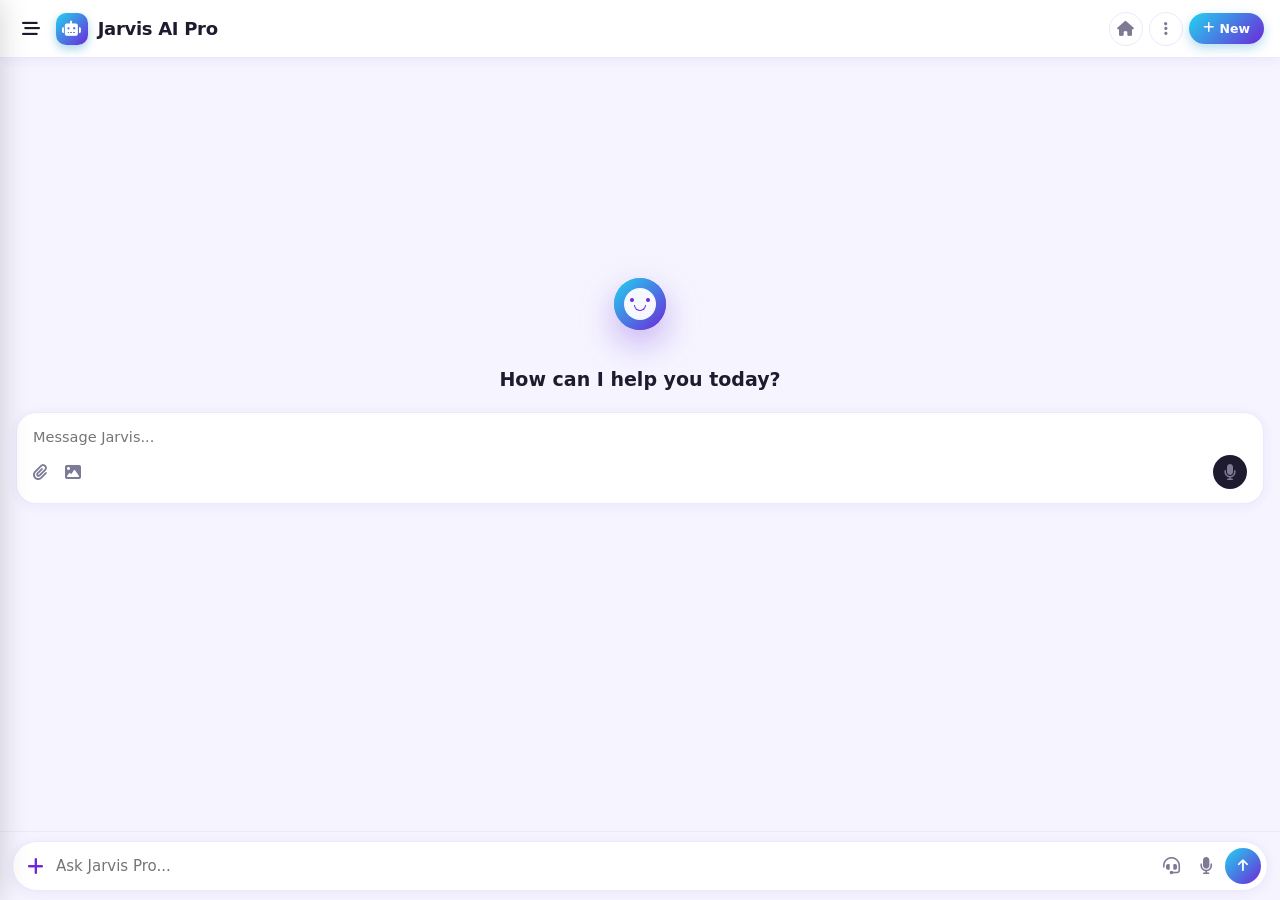
==== index.html @ e6b9357d "index.html" ====
<!DOCTYPE html>
<html lang="en">
<head>
<meta charset="UTF-8">
<meta name="viewport" content="width=device-width, initial-scale=1.0, maximum-scale=1.0, user-scalable=no">
<meta name="theme-color" content="#6d28d9">
<link rel="manifest" href="manifest.json">
<link rel="icon" href="icons/icon-192.png">
<link rel="apple-touch-icon" href="icons/icon-192.png">
<meta name="mobile-web-app-capable" content="yes">
<meta name="apple-mobile-web-app-capable" content="yes">
<meta name="apple-mobile-web-app-status-bar-style" content="black-translucent">
<meta name="apple-mobile-web-app-title" content="Jarvis AI">
<title>Jarvis AI Pro</title>
<link rel="stylesheet" href="https://cdnjs.cloudflare.com/ajax/libs/font-awesome/6.4.0/css/all.min.css">
<link rel="stylesheet" id="hljsTheme" href="https://cdnjs.cloudflare.com/ajax/libs/highlight.js/11.9.0/styles/atom-one-dark.min.css">
<script src="https://www.gstatic.com/firebasejs/10.12.2/firebase-app-compat.js"></script>
<script src="https://www.gstatic.com/firebasejs/10.12.2/firebase-auth-compat.js"></script>
<script src="https://www.gstatic.com/firebasejs/10.12.2/firebase-firestore-compat.js"></script>
<script src="https://cdnjs.cloudflare.com/ajax/libs/marked/9.1.6/marked.min.js"></script>
<script src="https://cdnjs.cloudflare.com/ajax/libs/highlight.js/11.9.0/highlight.min.js"></script>
<script src="https://cdnjs.cloudflare.com/ajax/libs/pdf.js/3.11.174/pdf.min.js"></script>
<script src="https://cdnjs.cloudflare.com/ajax/libs/mammoth/1.6.0/mammoth.browser.min.js"></script>
<script src="https://cdnjs.cloudflare.com/ajax/libs/jspdf/2.5.1/jspdf.umd.min.js"></script>

<style>
:root{
  --bg-main:#f6f5ff; --card-white:#ffffff; --text-dark:#1e1b2e; --text-muted:#7c7a94;
  --accent:#6d28d9; --accent-2:#22d3ee; --border-line:#ece9fb; --danger:#ef4444;
  --success:#10b981; --user-bubble:#6d28d9; --user-text:#ffffff;
  --ai-bubble:#ffffff; --shadow:0 2px 14px rgba(109,40,217,0.08);
}
body.dark{
  --bg-main:#0b1220; --card-white:#141b2d; --text-dark:#e2e8f0; --text-muted:#8b98ac;
  --accent:#a78bfa; --accent-2:#22d3ee; --border-line:#243049; --danger:#f87171;
  --success:#34d399; --user-bubble:#7c3aed; --user-text:#f5f3ff;
  --ai-bubble:#141b2d; --shadow:0 4px 18px rgba(0,0,0,0.35);
}
*{box-sizing:border-box;margin:0;padding:0;font-family:'Segoe UI',system-ui,sans-serif;-webkit-tap-highlight-color:transparent;}
body{background:var(--bg-main);color:var(--text-dark);height:100dvh;display:flex;flex-direction:column;overflow:hidden;transition:background .25s ease,color .25s ease;}

.offline-banner{display:none;background:var(--danger);color:#fff;text-align:center;font-size:12px;font-weight:700;padding:6px;flex-shrink:0;}
.offline-banner.show{display:block;}

.app-header{display:flex;align-items:center;justify-content:space-between;padding:0 16px;background:var(--card-white);border-bottom:1px solid var(--border-line);height:58px;flex-shrink:0;box-shadow:var(--shadow);z-index:100;}
.brand{display:flex;align-items:center;gap:10px;font-weight:800;font-size:18px;letter-spacing:-0.3px;}
.brand-icon{width:32px;height:32px;border-radius:10px;background:linear-gradient(135deg,var(--accent-2),var(--accent));display:flex;align-items:center;justify-content:center;color:#fff;font-size:15px;box-shadow:0 4px 10px rgba(2,132,199,0.35);}
.menu-trigger{font-size:18px;cursor:pointer;padding:6px;color:var(--text-dark);}
.header-actions{display:flex;align-items:center;gap:6px;}
.header-icon-btn{width:34px;height:34px;border-radius:50%;display:flex;align-items:center;justify-content:center;color:var(--text-muted);cursor:pointer;font-size:15px;border:1px solid var(--border-line);background:var(--card-white);}
.header-icon-btn:active{transform:scale(0.94);}
.new-chat-header-btn{background:linear-gradient(135deg,var(--accent-2),var(--accent));color:#fff;border:none;padding:8px 14px;border-radius:20px;font-size:12.5px;font-weight:700;cursor:pointer;display:flex;align-items:center;gap:6px;box-shadow:0 4px 12px rgba(2,132,199,0.3);}

.sidebar{position:fixed;top:0;left:-290px;width:280px;height:100%;background:var(--card-white);z-index:3000;box-shadow:8px 0 30px rgba(0,0,0,0.2);transition:left .3s cubic-bezier(.4,0,.2,1);padding:20px;display:flex;flex-direction:column;gap:4px;color:var(--text-dark);}
.sidebar.open{left:0;}
.sidebar-overlay{display:none;position:fixed;inset:0;background:rgba(0,0,0,0.45);z-index:2500;backdrop-filter:blur(2px);}
.sidebar-overlay.open{display:block;}
.sb-title{font-size:10.5px;font-weight:800;color:var(--text-muted);text-transform:uppercase;margin-top:14px;margin-bottom:4px;letter-spacing:0.6px;}
.sidebar-item{padding:11px 12px;display:flex;align-items:center;gap:12px;font-size:14px;font-weight:600;cursor:pointer;border-radius:10px;color:var(--text-dark);}
.sidebar-item:active{background:var(--bg-main);}

.main-content{flex:1;overflow-y:auto;padding:18px 16px 10px 16px;-webkit-overflow-scrolling:touch;}
.app-tab{display:none;width:100%;}

.welcome-section{text-align:center;margin-bottom:4px;font-size:21px;font-weight:800;letter-spacing:-0.4px;}
.welcome-sub{text-align:center;font-size:12.5px;color:var(--text-muted);margin-bottom:16px;}
.orb-container{display:flex;justify-content:center;margin-bottom:20px;}
.ai-orb{width:96px;height:96px;border-radius:50%;background:linear-gradient(135deg,var(--accent-2),var(--accent));box-shadow:0 14px 34px rgba(109,40,217,0.35);position:relative;display:flex;align-items:center;justify-content:center;}
.ai-orb::after{content:"";position:absolute;inset:0;border-radius:50%;background:linear-gradient(135deg,var(--accent-2),var(--accent));animation:pulse 2.4s ease-in-out infinite;}
.ai-orb-face{position:relative;z-index:2;width:56px;height:56px;border-radius:50%;background:rgba(255,255,255,0.95);display:flex;flex-direction:column;align-items:center;justify-content:center;gap:6px;}
.ai-orb-eyes{display:flex;gap:12px;}
.ai-orb-eyes span{width:7px;height:7px;border-radius:50%;background:var(--accent);}
.ai-orb-smile{width:20px;height:10px;border-radius:0 0 20px 20px;border:2.5px solid var(--accent);border-top:none;}
@keyframes pulse{0%{box-shadow:0 0 0 0 rgba(109,40,217,0.35);}70%{box-shadow:0 0 0 20px rgba(109,40,217,0);}100%{box-shadow:0 0 0 0 rgba(109,40,217,0);}}

.home-search-row{display:flex;align-items:center;gap:8px;background:var(--card-white);border:1px solid var(--border-line);border-radius:26px;padding:6px 8px 6px 18px;box-shadow:var(--shadow);margin-bottom:22px;}
.home-search-row input{flex:1;border:none;outline:none;background:transparent;font-size:14.5px;color:var(--text-dark);height:38px;}
.home-search-mic{width:36px;height:36px;border-radius:50%;background:linear-gradient(135deg,var(--accent-2),var(--accent));color:#fff;display:flex;align-items:center;justify-content:center;border:none;flex-shrink:0;}

/* ===== CHATGPT-STYLE HOME ===== */
.chatgpt-home-wrap{display:flex;flex-direction:column;align-items:center;justify-content:center;min-height:calc(100dvh - 260px);padding-top:10px;}
.chatgpt-home-wrap .ai-orb{width:52px;height:52px;margin-bottom:18px;}
.chatgpt-home-wrap .ai-orb-face{width:32px;height:32px;gap:3px;}
.chatgpt-home-wrap .ai-orb-eyes span{width:4px;height:4px;}
.chatgpt-home-wrap .ai-orb-smile{width:12px;height:6px;border-width:1.5px;}
.chatgpt-headline{font-size:19px;font-weight:700;color:var(--text-dark);text-align:center;margin-bottom:22px;}
.chatgpt-home-inputbox{width:100%;background:var(--card-white);border:1px solid var(--border-line);border-radius:20px;box-shadow:var(--shadow);padding:14px 16px;margin-bottom:20px;}
.chatgpt-home-inputbox input{width:100%;border:none;outline:none;background:transparent;font-size:14.5px;color:var(--text-dark);margin-bottom:10px;}
.chatgpt-home-icons{display:flex;align-items:center;gap:18px;}
.chatgpt-home-icons i{color:var(--text-muted);font-size:16px;cursor:pointer;}
.chatgpt-home-mic{margin-left:auto;width:34px;height:34px;border-radius:50%;background:var(--text-dark);color:#fff;display:flex;align-items:center;justify-content:center;font-size:14px;}
.chatgpt-suggest-grid{display:grid;grid-template-columns:1fr 1fr;gap:10px;width:100%;}
.chatgpt-suggest-card{background:var(--card-white);border:1px solid var(--border-line);border-radius:14px;padding:13px;display:flex;flex-direction:column;gap:8px;box-shadow:var(--shadow);cursor:pointer;}
.chatgpt-suggest-card i{font-size:17px;}
.chatgpt-suggest-card b{font-size:12.5px;display:block;color:var(--text-dark);}
.chatgpt-suggest-card span{font-size:10.5px;color:var(--text-muted);display:block;margin-top:2px;}
.chatgpt-chip-row{display:flex;gap:8px;justify-content:center;flex-wrap:wrap;}
.chatgpt-chip{background:var(--card-white);border:1px solid var(--border-line);border-radius:20px;padding:9px 16px;font-size:12.5px;font-weight:700;color:var(--text-dark);display:flex;align-items:center;gap:7px;box-shadow:var(--shadow);cursor:pointer;}
.chatgpt-chip i{font-size:12px;color:var(--accent);}
.image-gen-hint-row{display:flex;align-items:center;gap:10px;background:var(--card-white);border:1px solid var(--border-line);border-radius:14px;padding:10px 14px;margin-bottom:8px;box-shadow:var(--shadow);}
.image-gen-hint-row i.fa-wand-magic-sparkles{color:var(--accent);font-size:16px;}
.image-gen-hint-row span{flex:1;font-size:11.5px;color:var(--text-muted);font-weight:600;}
.image-gen-hint-remove{color:var(--text-muted);font-size:16px;padding:6px;}

.grid-sections-container{display:flex;flex-direction:column;gap:16px;}
.grid-title{font-size:12px;font-weight:800;color:var(--text-muted);text-transform:uppercase;letter-spacing:0.5px;}
.grid-actions{display:grid;grid-template-columns:repeat(2,1fr);gap:10px;}
.action-card{background:var(--card-white);border:1px solid var(--border-line);padding:15px;border-radius:16px;cursor:pointer;box-shadow:var(--shadow);transition:transform .15s ease;}
.action-card:active{transform:scale(0.97);}
.action-card i{font-size:20px;margin-bottom:8px;display:block;}
.action-card h5{font-size:13.5px;font-weight:700;margin-bottom:3px;}
.action-card p{font-size:11px;color:var(--text-muted);font-weight:500;}

.chat-box{display:flex;flex-direction:column;gap:14px;width:100%;padding-bottom:6px;}
.msg-row{display:flex;flex-direction:column;width:100%;}
.msg-row.user{align-items:flex-end;}
.msg-row.ai{align-items:flex-start;}
.msg{width:100%;padding:0;font-size:15.5px;line-height:1.7;word-wrap:break-word;overflow-wrap:break-word;}
.msg.user{background:var(--user-bubble);color:var(--user-text);border-radius:18px;border-bottom-right-radius:5px;font-weight:500;padding:12px 16px;box-shadow:var(--shadow);width:auto;max-width:88%;}
.msg-row.user{align-items:flex-end;}
.msg.ai{background:transparent;border:none;box-shadow:none;padding:2px 0 8px 0;color:var(--text-dark);}
.msg-sender{font-size:11px;font-weight:800;color:var(--text-muted);margin-bottom:4px;display:flex;align-items:center;gap:6px;}
.msg.ai img{max-width:100%;border-radius:10px;margin-top:8px;display:block;}
.msg pre{background:#0d1117;border-radius:10px;padding:12px;overflow-x:auto;margin:8px 0;font-size:13px;}
.msg code{font-family:'Consolas',monospace;}
.msg p{margin-bottom:6px;}
.msg ul,.msg ol{margin:6px 0 6px 20px;}
.msg-tools{display:flex;gap:16px;margin-top:8px;padding-top:0;align-items:center;}
.msg-tool-btn{font-size:14px;color:var(--text-muted);cursor:pointer;}
.msg-tool-btn.active{color:var(--accent);}
.msg-tool-btn:active{color:var(--accent);}
.typing-dots{display:inline-flex;gap:3px;align-items:center;}
.typing-dots span{width:6px;height:6px;border-radius:50%;background:var(--text-muted);animation:blink 1.2s infinite ease-in-out;}
.typing-dots span:nth-child(2){animation-delay:0.2s;}
.typing-dots span:nth-child(3){animation-delay:0.4s;}
@keyframes blink{0%,80%,100%{opacity:0.25;}40%{opacity:1;}}

.tool-box{background:var(--card-white);padding:18px;border-radius:16px;border:1px solid var(--border-line);box-shadow:var(--shadow);margin-bottom:14px;}
.tool-box h3{font-size:15px;font-weight:800;margin-bottom:12px;display:flex;align-items:center;gap:8px;}
.tool-box .desc{font-size:12.5px;color:var(--text-muted);margin-bottom:12px;line-height:1.5;}
.auth-input{width:100%;padding:12px 14px;margin-bottom:10px;border:1px solid var(--border-line);border-radius:10px;outline:none;font-size:14px;background:var(--bg-main);color:var(--text-dark);}
.btn-prime{width:100%;padding:12px;background:linear-gradient(135deg,var(--accent-2),var(--accent));color:#fff;border:none;border-radius:10px;font-weight:700;cursor:pointer;font-size:14px;}
.btn-ghost{width:100%;padding:12px;background:transparent;color:var(--accent);border:1.5px solid var(--border-line);border-radius:10px;font-weight:700;cursor:pointer;font-size:14px;margin-top:8px;}
.auth-toggle-row{display:flex;justify-content:center;gap:6px;font-size:12.5px;color:var(--text-muted);margin-top:10px;}
.auth-toggle-link{color:var(--accent);font-weight:700;cursor:pointer;}

.history-search{width:100%;padding:11px 14px;border:1px solid var(--border-line);border-radius:12px;margin-bottom:14px;font-size:14px;background:var(--card-white);color:var(--text-dark);outline:none;}
.history-item{background:var(--card-white);border:1px solid var(--border-line);padding:13px 14px;border-radius:12px;margin-bottom:9px;display:flex;justify-content:space-between;align-items:center;cursor:pointer;box-shadow:var(--shadow);}
.history-item .del-btn{color:var(--danger);padding:6px;font-size:14px;}
.history-item .pin-btn{padding:6px;font-size:14px;color:var(--text-muted);}
.history-item .pin-btn.pinned{color:#f59e0b;}
.empty-note{color:var(--text-muted);font-size:13px;text-align:center;padding:34px 10px;}

.setting-row{display:flex;align-items:center;justify-content:space-between;padding:12px 0;border-bottom:1px solid var(--border-line);}
.setting-row:last-child{border-bottom:none;}
.setting-label{font-size:13.5px;font-weight:600;}
.setting-sub{font-size:11px;color:var(--text-muted);margin-top:2px;}
.switch{position:relative;width:44px;height:24px;flex-shrink:0;}
.switch input{opacity:0;width:0;height:0;}
.slider-toggle{position:absolute;cursor:pointer;inset:0;background:var(--border-line);border-radius:24px;transition:.2s;}
.slider-toggle::before{content:"";position:absolute;width:18px;height:18px;left:3px;bottom:3px;background:#fff;border-radius:50%;transition:.2s;}
input:checked + .slider-toggle{background:var(--accent);}
input:checked + .slider-toggle::before{transform:translateX(20px);}
.select-input{padding:8px 10px;border-radius:8px;border:1px solid var(--border-line);background:var(--bg-main);color:var(--text-dark);font-size:13px;font-weight:600;}
.textarea-input{width:100%;min-height:70px;padding:12px;border:1px solid var(--border-line);border-radius:10px;background:var(--bg-main);color:var(--text-dark);font-size:13.5px;resize:vertical;outline:none;}
.stat-grid{display:grid;grid-template-columns:1fr 1fr;gap:10px;margin-top:8px;}
.stat-box{background:var(--bg-main);border-radius:12px;padding:14px;text-align:center;}
.stat-num{font-size:22px;font-weight:800;color:var(--accent);}
.stat-label{font-size:10.5px;color:var(--text-muted);font-weight:700;text-transform:uppercase;margin-top:2px;}

.controls-container{background:var(--bg-main);border-top:1px solid var(--border-line);padding:9px 12px;flex-shrink:0;position:relative;}
.pending-image-row{display:flex;align-items:center;gap:10px;background:var(--card-white);border:1px solid var(--border-line);border-radius:14px;padding:8px 10px;margin-bottom:8px;box-shadow:var(--shadow);}
.pending-image-row img{width:44px;height:44px;border-radius:8px;object-fit:cover;flex-shrink:0;}
.pending-image-hint{flex:1;font-size:11.5px;color:var(--text-muted);font-weight:600;}
.pending-image-remove{color:var(--text-muted);font-size:16px;padding:6px;}
.chatgpt-input-row{display:flex;align-items:center;gap:4px;background:var(--card-white);border:1px solid var(--border-line);border-radius:26px;padding:4px 6px;box-shadow:var(--shadow);}
.chatgpt-input-row input{flex-grow:1;background:transparent;border:none;outline:none;font-size:15px;color:var(--text-dark);height:40px;font-weight:500;min-width:0;}
.icon-btn{font-size:17px;color:var(--text-muted);cursor:pointer;padding:8px;border:none;background:none;flex-shrink:0;}
.icon-btn.mic-active{color:var(--danger);}
.chatgpt-wave-btn{width:36px;height:36px;background:linear-gradient(135deg,var(--accent-2),var(--accent));color:#fff;border-radius:50%;display:flex;justify-content:center;align-items:center;border:none;cursor:pointer;flex-shrink:0;}

.plus-btn{transition:transform .2s ease;color:var(--accent);font-size:19px;}
.plus-btn.open{transform:rotate(45deg);color:var(--danger);}
.attachment-menu{display:none;position:absolute;bottom:62px;left:14px;background:var(--card-white);border:1px solid var(--border-line);border-radius:16px;padding:8px;box-shadow:0 10px 30px rgba(0,0,0,0.18);flex-direction:column;gap:2px;z-index:1600;min-width:200px;}
.attach-item{display:flex;align-items:center;gap:12px;padding:11px 13px;font-size:13.5px;font-weight:600;color:var(--text-dark);cursor:pointer;border-radius:10px;}
.attach-item:active{background:var(--bg-main);}
.export-menu{display:none;position:absolute;top:52px;right:14px;background:var(--card-white);border:1px solid var(--border-line);border-radius:14px;padding:8px;box-shadow:0 10px 30px rgba(0,0,0,0.18);flex-direction:column;gap:2px;z-index:1600;min-width:170px;}
.export-menu.show{display:flex;}

.bottom-nav{width:100%;height:60px;background:var(--card-white);border-top:1px solid var(--border-line);display:flex;justify-content:space-around;align-items:center;flex-shrink:0;}
.nav-item{display:flex;flex-direction:column;align-items:center;gap:2px;color:var(--text-muted);cursor:pointer;font-size:10.5px;width:20%;text-align:center;font-weight:700;}
.nav-item i{font-size:17px;margin-bottom:1px;}
.nav-item.active{color:var(--accent);}

.toast{position:fixed;bottom:88px;left:50%;transform:translateX(-50%) translateY(20px);background:#0f172a;color:#fff;padding:10px 18px;border-radius:20px;font-size:13px;font-weight:600;z-index:5000;opacity:0;transition:all .25s ease;pointer-events:none;max-width:85%;text-align:center;}
.toast.show{opacity:1;transform:translateX(-50%) translateY(0);}

.onetap-overlay{display:none;position:fixed;inset:0;background:rgba(15,23,42,0.5);z-index:6000;justify-content:center;align-items:center;padding:20px;}
.onetap-overlay.show{display:flex;}
.onetap-card{background:var(--card-white);width:100%;max-width:340px;border-radius:20px;box-shadow:0 20px 50px rgba(0,0,0,0.3);overflow:hidden;animation:onetapPop .25s ease;max-height:85vh;overflow-y:auto;}
@keyframes onetapPop{from{transform:translateY(12px) scale(.96);opacity:0;}to{transform:translateY(0) scale(1);opacity:1;}}
.onetap-header{display:flex;align-items:center;gap:10px;padding:18px 20px 8px 20px;}
.onetap-header i.fa-robot{color:var(--accent);font-size:19px;}
.onetap-header span{font-weight:800;font-size:14.5px;}
.onetap-close{margin-left:auto;color:var(--text-muted);cursor:pointer;font-size:16px;padding:4px;}
.onetap-title{font-size:17px;font-weight:800;padding:4px 20px 2px 20px;}
.onetap-sub{font-size:12px;color:var(--text-muted);padding:0 20px 14px 20px;}
.onetap-account-row{display:flex;align-items:center;gap:12px;padding:12px 20px;cursor:pointer;border-top:1px solid var(--border-line);}
.onetap-account-row:active{background:var(--bg-main);}
.onetap-avatar{width:40px;height:40px;border-radius:50%;display:flex;align-items:center;justify-content:center;color:#fff;font-weight:700;font-size:16px;flex-shrink:0;}
.onetap-account-info{flex:1;min-width:0;}
.onetap-account-name{font-size:13.5px;font-weight:700;white-space:nowrap;overflow:hidden;text-overflow:ellipsis;}
.onetap-account-email{font-size:11.5px;color:var(--text-muted);white-space:nowrap;overflow:hidden;text-overflow:ellipsis;}
.onetap-chevron{color:var(--text-muted);font-size:12px;}
.onetap-remove{color:var(--text-muted);font-size:12px;padding:6px;}
.onetap-add-row{display:flex;align-items:center;gap:12px;padding:14px 20px;cursor:pointer;border-top:1px solid var(--border-line);color:var(--accent);font-weight:700;font-size:13.5px;}
.onetap-add-icon{width:40px;height:40px;border-radius:50%;border:1.5px dashed var(--border-line);display:flex;align-items:center;justify-content:center;color:var(--accent);flex-shrink:0;}
.onetap-footer{padding:10px 20px 18px 20px;font-size:10.5px;color:var(--text-muted);text-align:center;}
.google-btn-wrap{display:flex;justify-content:center;padding:14px 20px 4px 20px;}
.or-divider{display:flex;align-items:center;gap:10px;padding:10px 20px;color:var(--text-muted);font-size:11.5px;}
.or-divider::before,.or-divider::after{content:"";flex:1;height:1px;background:var(--border-line);}
.gsi-note{font-size:10.5px;color:var(--text-muted);text-align:center;padding:0 20px 10px 20px;}

/* ===== VOICE CHAT MODE ===== */
.voice-overlay{display:none;position:fixed;inset:0;background:linear-gradient(160deg,#0b1220,#0f1b30);z-index:7000;flex-direction:column;align-items:center;justify-content:space-between;padding:40px 24px;}
.voice-overlay.show{display:flex;}
.voice-close{position:absolute;top:20px;right:20px;color:#fff;font-size:22px;padding:8px;opacity:.8;}
.voice-orb-big{width:150px;height:150px;border-radius:50%;background:linear-gradient(135deg,#38bdf8,#0284c7);box-shadow:0 0 60px rgba(56,189,248,0.5);margin-top:60px;transition:transform .2s ease;}
.voice-orb-big.listening{animation:voicePulse 1.2s ease-in-out infinite;}
.voice-orb-big.speaking{animation:voiceSpeak 0.6s ease-in-out infinite;}
@keyframes voicePulse{0%,100%{transform:scale(1);box-shadow:0 0 60px rgba(56,189,248,0.5);}50%{transform:scale(1.08);box-shadow:0 0 90px rgba(56,189,248,0.75);}}
@keyframes voiceSpeak{0%,100%{transform:scale(1);}50%{transform:scale(1.04);}}
.voice-status{color:#fff;font-size:15px;font-weight:600;margin-top:28px;text-align:center;opacity:.9;}
.voice-transcript{color:#cbd5e1;font-size:13.5px;text-align:center;margin-top:14px;max-height:120px;overflow-y:auto;padding:0 10px;line-height:1.6;}
.voice-stop-btn{width:64px;height:64px;border-radius:50%;background:var(--danger);color:#fff;font-size:22px;display:flex;align-items:center;justify-content:center;border:none;margin-bottom:20px;box-shadow:0 8px 20px rgba(239,68,68,0.4);}

/* ===== FULL-WIDTH TYPING INDICATOR ===== */
.shimmer-bar{width:100%;height:14px;border-radius:7px;background:linear-gradient(90deg,var(--border-line) 25%,var(--bg-main) 50%,var(--border-line) 75%);background-size:200% 100%;animation:shimmerMove 1.4s ease-in-out infinite;margin-bottom:8px;}
.shimmer-bar:last-child{width:60%;margin-bottom:0;}
@keyframes shimmerMove{0%{background-position:200% 0;}100%{background-position:-200% 0;}}

/* ===== IMAGE MESSAGE ACTIONS ===== */
.msg-img-wrap{position:relative;}
.msg-img-wrap img{width:100%;border-radius:10px;margin-top:8px;display:block;}

/* ===== PRIVACY POLICY MODAL ===== */
.policy-overlay{display:none;position:fixed;inset:0;background:rgba(15,23,42,0.5);z-index:6500;justify-content:center;align-items:flex-end;}
.policy-overlay.show{display:flex;}
.policy-card{background:var(--card-white);width:100%;max-height:80vh;border-radius:20px 20px 0 0;overflow-y:auto;padding:20px;color:var(--text-dark);}
.policy-card h2{font-size:17px;margin-bottom:10px;}
.policy-card h4{font-size:13.5px;margin:14px 0 6px 0;color:var(--accent);}
.policy-card p, .policy-card li{font-size:12.5px;color:var(--text-muted);line-height:1.6;margin-bottom:4px;}
.policy-card ul{margin-left:18px;margin-bottom:6px;}
.policy-close-btn{width:100%;padding:12px;background:var(--accent);color:#fff;border:none;border-radius:10px;font-weight:700;margin-top:14px;}

/* ===== STOP GENERATING ===== */
.stop-gen-row{display:flex;justify-content:center;margin-top:6px;}
.stop-gen-btn{background:var(--card-white);border:1px solid var(--border-line);color:var(--text-dark);padding:8px 16px;border-radius:20px;font-size:12.5px;font-weight:700;display:flex;align-items:center;gap:6px;box-shadow:var(--shadow);}
</style>
</head>
<body>

<div class="offline-banner" id="offlineBanner"><i class="fa-solid fa-wifi"></i> You're offline — replies will resume once reconnected</div>

<div class="sidebar-overlay" id="sidebarOverlay" onclick="toggleMenu()"></div>
<div class="sidebar" id="sidebar">
  <div class="sb-title">Navigate</div>
  <div class="sidebar-item" onclick="switchTab('home','btn-home'); toggleMenu();"><i class="fa-solid fa-house"></i> Home</div>
  <div class="sidebar-item" onclick="switchTab('chat','btn-chat'); toggleMenu();"><i class="fa-solid fa-comment-dots"></i> Chat</div>
  <div class="sidebar-item" onclick="switchTab('history','btn-history'); toggleMenu();"><i class="fa-solid fa-clock-rotate-left"></i> Chat History</div>
  <div class="sb-title">Account</div>
  <div class="sidebar-item" onclick="switchTab('profile','btn-profile'); toggleMenu();"><i class="fa-solid fa-user-lock"></i> Profile</div>
  <div class="sidebar-item" onclick="switchTab('workspace','btn-workspace'); toggleMenu();"><i class="fa-solid fa-sliders"></i> Settings & Stats</div>
  <div class="sidebar-item" onclick="toggleDarkMode(); toggleMenu();"><i class="fa-solid fa-moon"></i> Toggle Dark Mode</div>
  <div class="sb-title">Legal</div>
  <div class="sidebar-item" onclick="openPrivacyPolicy(); toggleMenu();"><i class="fa-solid fa-shield-halved"></i> Privacy Policy</div>
</div>

<div class="app-header">
  <div class="brand">
    <i class="fa-solid fa-bars-staggered menu-trigger" onclick="toggleMenu()"></i>
    <div class="brand-icon"><i class="fa-solid fa-robot"></i></div>
    <span>Jarvis AI Pro</span>
  </div>
  <div class="header-actions">
    <div class="header-icon-btn" onclick="switchTab('home','btn-home')" title="Home"><i class="fa-solid fa-house"></i></div>
    <div class="header-icon-btn" id="exportToggleBtn" onclick="toggleExportMenu()" title="Export"><i class="fa-solid fa-ellipsis-vertical"></i></div>
    <button class="new-chat-header-btn" onclick="startNewChatSession()"><i class="fa-solid fa-plus"></i> New</button>
  </div>
  <div class="export-menu" id="exportMenu">
    <div class="attach-item" onclick="exportChatAsText()"><i class="fa-solid fa-file-lines"></i> Export as Text</div>
    <div class="attach-item" onclick="exportChatAsPdf()"><i class="fa-solid fa-file-pdf"></i> Export as PDF</div>
    <div class="attach-item" onclick="toggleDarkMode()"><i class="fa-solid fa-moon"></i> Toggle Dark Mode</div>
  </div>
</div>

<div class="main-content" id="scrollContainer">

  <div id="home" class="app-tab" style="display:block;">
    <div class="chatgpt-home-wrap">
      <div class="orb-container"><div class="ai-orb"><div class="ai-orb-face"><div class="ai-orb-eyes"><span></span><span></span></div><div class="ai-orb-smile"></div></div></div></div>
      <div class="chatgpt-headline" id="welcomeUserText">How can I help you today?</div>

      <div class="chatgpt-home-inputbox" onclick="goToFreshChat()">
        <input type="text" id="homeSearchInput" placeholder="Message Jarvis..." readonly>
        <div class="chatgpt-home-icons">
          <i class="fa-solid fa-paperclip" onclick="event.stopPropagation(); goToFreshChat(); toggleAttachmentMenu();" title="Attach file"></i>
          <i class="fa-solid fa-image" onclick="event.stopPropagation(); goToFreshChat(); enterImageGenMode();" title="Generate image"></i>
          <div class="chatgpt-home-mic" onclick="event.stopPropagation(); openVoiceChat();"><i class="fa-solid fa-microphone"></i></div>
        </div>
      </div>
    </div>
  </div>

  <div id="chat" class="app-tab" style="display:none;">
    <div class="chat-box" id="chatContainer"></div>
  </div>

  <div id="history" class="app-tab" style="display:none;">
    <input type="text" class="history-search" id="historySearchInput" placeholder="Search chat history..." oninput="renderHistoryTab()">
    <div class="grid-title" style="margin-bottom:12px;">Archived Chat Log Streams</div>
    <div id="historyListContainer"></div>
  </div>

  <div id="workspace" class="app-tab" style="display:none;">
    <div class="tool-box">
      <h3><i class="fa-solid fa-chart-simple"></i> Usage Stats</h3>
      <div class="stat-grid">
        <div class="stat-box"><div class="stat-num" id="statMessages">0</div><div class="stat-label">Messages Sent</div></div>
        <div class="stat-box"><div class="stat-num" id="statTokens">0</div><div class="stat-label">Approx. Tokens</div></div>
        <div class="stat-box"><div class="stat-num" id="statSessions">0</div><div class="stat-label">Saved Sessions</div></div>
        <div class="stat-box"><div class="stat-num" id="statStatus">Online</div><div class="stat-label">Network Status</div></div>
      </div>
    </div>

    <div class="tool-box">
      <h3><i class="fa-solid fa-sliders"></i> Response Behaviour</h3>
      <div class="setting-row">
        <div><div class="setting-label">Answer style</div><div class="setting-sub">Concise = ~3 lines for short questions</div></div>
        <select class="select-input" id="responseStyleSelect" onchange="saveSettingsFromUI()">
          <option value="concise">Concise & Slow</option>
          <option value="detailed">Detailed</option>
        </select>
      </div>
      <div class="setting-row">
        <div><div class="setting-label">Typing speed</div><div class="setting-sub">How fast replies appear on screen</div></div>
        <select class="select-input" id="typingSpeedSelect" onchange="saveSettingsFromUI()">
          <option value="slow">Slow</option>
          <option value="normal">Normal</option>
          <option value="fast">Fast</option>
        </select>
      </div>
      <div class="setting-row">
        <div><div class="setting-label">Voice output</div><div class="setting-sub">Read AI replies aloud</div></div>
        <label class="switch"><input type="checkbox" id="voiceOutputToggle" onchange="saveSettingsFromUI()"><span class="slider-toggle"></span></label>
      </div>
      <div class="setting-row" style="flex-direction:column; align-items:flex-start; gap:8px;">
        <div><div class="setting-label">Custom personality / system prompt</div></div>
        <textarea class="textarea-input" id="systemPromptInput" onblur="saveSettingsFromUI()" placeholder="e.g. You are Jarvis, witty but precise..."></textarea>
      </div>
    </div>

    <div class="tool-box">
      <h3><i class="fa-solid fa-palette"></i> Appearance</h3>
      <div class="setting-row">
        <div><div class="setting-label">Dark mode</div></div>
        <label class="switch"><input type="checkbox" id="darkModeToggle" onchange="toggleDarkMode()"><span class="slider-toggle"></span></label>
      </div>
    </div>

    <div class="tool-box">
      <h3><i class="fa-solid fa-circle-info"></i> About</h3>
      <p class="desc">Jarvis AI Pro — your personal assistant for chat, voice, images, and documents.</p>
    </div>
  </div>

  <div id="profile" class="app-tab" style="display:none;">
    <div class="tool-box" id="guestBanner" style="display:none; background:linear-gradient(135deg,var(--accent-2),var(--accent)); color:#fff;">
      <h3 style="color:#fff;"><i class="fa-solid fa-user-large"></i> Guest Mode</h3>
      <p class="desc" style="color:rgba(255,255,255,0.85);">You're using Jarvis as a guest — chats stay only on this device. Sign in below to sync across devices.</p>
    </div>
    <div class="tool-box" id="authFormSection">
      <h3><i class="fa-solid fa-user-lock"></i> <span id="authFormTitle">Identity Core</span></h3>
      <div class="google-btn-wrap" style="padding-top:0;">
        <button class="btn-ghost" style="margin-top:0; display:flex; align-items:center; justify-content:center; gap:10px;" onclick="signInWithGoogleFirebase()">
          <i class="fa-brands fa-google" style="color:#ea4335;"></i> Continue with Google
        </button>
      </div>
      <div class="or-divider" id="profileDivider" style="padding:0 0 10px 0;">or use email</div>
      <input type="text" class="auth-input" id="authNameInput" placeholder="Full Name" style="display:none;">
      <input type="email" class="auth-input" id="authEmailInput" placeholder="System ID Email">
      <input type="password" class="auth-input" id="authPassInput" placeholder="Access Cipher Token">
      <button class="btn-prime" id="authSubmitBtn" onclick="handleAuth('login')">Login Securely</button>
      <div class="auth-toggle-row">
        <span id="authToggleText">New here?</span>
        <span class="auth-toggle-link" id="authToggleLink" onclick="toggleAuthMode()">Create account</span>
      </div>
      <button class="btn-ghost" id="backToOneTapBtn" style="display:none;" onclick="openOneTap()">← Back to accounts</button>
    </div>
    <div class="tool-box" id="profileActiveSection" style="display:none;">
      <h3><i class="fa-solid fa-circle-user"></i> Active Account</h3>
      <div style="display:flex; align-items:center; gap:12px; margin-bottom:16px;">
        <div class="onetap-avatar" id="profileAvatar" style="width:48px;height:48px;font-size:18px;"></div>
        <div>
          <div style="font-weight:700; font-size:15px;" id="profileNameDisplay"></div>
          <div style="font-size:12px; color:var(--text-muted);" id="activeEmailDisplay"></div>
        </div>
      </div>
      <button class="btn-ghost" onclick="openOneTap()"><i class="fa-solid fa-user-group"></i> Switch Account</button>
      <button class="btn-prime" style="background:var(--danger); margin-top:8px;" onclick="handleAuth('logout')"><i class="fa-solid fa-right-from-bracket"></i> Logout</button>
    </div>
  </div>

</div>

<div class="controls-container">
  <div class="attachment-menu" id="attachMenu">
    <div class="attach-item" onclick="triggerHardware('gallery')"><i class="fa-solid fa-image"></i> Upload Photo</div>
    <div class="attach-item" onclick="triggerHardware('photo')"><i class="fa-solid fa-camera"></i> Snap Photo</div>
    <div class="attach-item" onclick="triggerHardware('video')"><i class="fa-solid fa-video"></i> Record Video</div>
    <div class="attach-item" onclick="triggerHardware('file')"><i class="fa-solid fa-file-pdf"></i> Upload File / PDF / DOCX</div>
  </div>
  <div class="image-gen-hint-row" id="imageGenHintRow" style="display:none;">
    <i class="fa-solid fa-wand-magic-sparkles"></i>
    <span>Creating an image — describe what you want, then send</span>
    <i class="fa-solid fa-xmark image-gen-hint-remove" onclick="exitImageGenMode()"></i>
  </div>
  <div class="pending-image-row" id="pendingImageRow" style="display:none;">
    <img id="pendingImagePreview" src="" alt="Selected photo">
    <div class="pending-image-hint">Photo attached — type what you want to know, then send</div>
    <i class="fa-solid fa-xmark pending-image-remove" onclick="clearPendingImage()"></i>
  </div>
  <div class="chatgpt-input-row">
    <input type="file" id="nativeGalleryIn" accept="image/*" style="display:none;" onchange="processMediaAttachment(this,'Photo')">
    <input type="file" id="nativePhotoIn" accept="image/*" capture="environment" style="display:none;" onchange="processMediaAttachment(this,'Photo')">
    <input type="file" id="nativeVideoIn" accept="video/*" capture="environment" style="display:none;" onchange="processMediaAttachment(this,'Video')">
    <input type="file" id="nativeFileIn" accept=".pdf,.doc,.docx,.txt,image/*" style="display:none;" onchange="processMediaAttachment(this,'File')">
    <button class="icon-btn plus-btn" id="plusToggleBtn" onclick="toggleAttachmentMenu()"><i class="fa-solid fa-plus"></i></button>
    <input type="text" id="appInputBox" placeholder="Ask Jarvis Pro..." onkeydown="if(event.key==='Enter'){executeChatAction();}">
    <button class="icon-btn" id="voiceChatBtn" onclick="openVoiceChat()" title="Voice Chat"><i class="fa-solid fa-headset"></i></button>
    <button class="icon-btn" id="micBtn" onclick="startVoiceInput()"><i class="fa-solid fa-microphone"></i></button>
    <button class="chatgpt-wave-btn" onclick="executeChatAction()"><i class="fa-solid fa-arrow-up"></i></button>
  </div>
</div>

<div class="toast" id="toastBox"></div>

<div class="onetap-overlay" id="oneTapOverlay">
  <div class="onetap-card">
    <div class="onetap-header"><i class="fa-solid fa-robot"></i><span>Jarvis AI Pro</span><i class="fa-solid fa-xmark onetap-close" onclick="closeOneTap()"></i></div>
    <div class="onetap-title">Choose an account</div>
    <div class="onetap-sub">to continue to Jarvis AI Pro</div>
    <div class="google-btn-wrap">
      <button class="btn-ghost" style="margin-top:0; display:flex; align-items:center; justify-content:center; gap:10px;" onclick="signInWithGoogleFirebase()">
        <i class="fa-brands fa-google" style="color:#ea4335;"></i> Continue with Google
      </button>
    </div>
    <div class="or-divider" id="oneTapDivider" style="display:none;">saved on this device</div>
    <div id="oneTapAccountList"></div>
    <div class="onetap-add-row" onclick="openAuthForm('signup', true)"><div class="onetap-add-icon"><i class="fa-solid fa-plus"></i></div>Continue with email instead</div>
    <div class="onetap-add-row" onclick="continueAsGuest()"><div class="onetap-add-icon"><i class="fa-solid fa-user-large"></i></div>Continue as Guest</div>
    <div class="onetap-footer">To continue, Jarvis will sign you in with the selected account on this device.</div>
  </div>
</div>

<!-- VOICE CHAT MODE — continuous talk with the AI, spoken replies -->
<div class="voice-overlay" id="voiceOverlay">
  <i class="fa-solid fa-xmark voice-close" onclick="closeVoiceChat()"></i>
  <div style="flex:1; display:flex; flex-direction:column; align-items:center; justify-content:center;">
    <div class="voice-orb-big" id="voiceOrb" onclick="voiceChatToggleListen()"></div>
    <div class="voice-status" id="voiceStatus">Tap the mic to start talking</div>
    <div class="voice-transcript" id="voiceTranscript"></div>
  </div>
  <button class="voice-stop-btn" id="voiceMicBtn" onclick="voiceChatToggleListen()"><i class="fa-solid fa-microphone" id="voiceMicIcon"></i></button>
</div>

<!-- PRIVACY POLICY -->
<div class="policy-overlay" id="policyOverlay">
  <div class="policy-card">
    <h2><i class="fa-solid fa-shield-halved"></i> Privacy Policy</h2>
    <p>Last updated: 2026. This policy explains what Jarvis AI Pro does and does not do with your information.</p>

    <h4>What we collect</h4>
    <ul>
      <li>Account info: your name, email, and profile picture (via Google Sign-In or email/password)</li>
      <li>Your chat messages and generated images, so your history syncs across your devices</li>
      <li>Basic usage stats (message counts) stored on your device</li>
    </ul>

    <h4>What we do with it</h4>
    <ul>
      <li>Store your chats securely in Firebase so you can access them later or on another device</li>
      <li>Send your messages to AI providers (Groq) solely to generate a reply to you</li>
      <li>Nothing is sold. Nothing is shared with advertisers.</li>
    </ul>

    <h4>What we don't do</h4>
    <ul>
      <li>We don't read your chats for advertising or profiling</li>
      <li>We don't share your personal data with third parties beyond what's needed to generate AI replies (Groq) or generate images (a public image API)</li>
      <li>We don't sell your data to anyone</li>
      <li>Voice recognition and text-to-speech run in your browser — audio is not stored on our servers</li>
    </ul>

    <h4>Your choices</h4>
    <ul>
      <li>You can delete individual chats anytime from History</li>
      <li>You can log out anytime from Profile, which ends your session on this device</li>
      <li>Uploaded files/images are processed to generate a response and are not permanently stored beyond your chat history</li>
    </ul>

    <h4>Contact</h4>
    <p>Questions about this policy can be raised via the app's feedback channel.</p>

    <button class="policy-close-btn" onclick="closePrivacyPolicy()">Close</button>
  </div>
</div>

<script>
/* =====================================================
   CONFIG
   ===================================================== */
// Text replies now go through a secure Cloudflare Worker proxy — the real
// Groq API key stays server-side and is never exposed in this public code.
var GROQ_PROXY_URL = "https://jarvis-groq-proxy.rk24363ywhsh.workers.dev/";
var targetAiModel = "groq/compound"; // handles normal chat + automatic real-time web search when needed

// Google Sign-In now uses Firebase Authentication's built-in Google provider
// directly (no separate Client ID needed) — see signInWithGoogleFirebase().

// =====================================================
// FIREBASE CONFIG — real backend (Authentication + Firestore database)
// =====================================================
var firebaseConfig = {
  apiKey: "AIzaSyCg5vul6GhRMQfaOxX9T-xgHLpNG4iKWuQ",
  authDomain: "jarvis-ai-pro-6308a.firebaseapp.com",
  projectId: "jarvis-ai-pro-6308a",
  storageBucket: "jarvis-ai-pro-6308a.firebasestorage.app",
  messagingSenderId: "866337220940",
  appId: "1:866337220940:web:17f207b7ebcd6e992487e9",
  measurementId: "G-4WBLLN31HD"
};
firebase.initializeApp(firebaseConfig);
var fbAuth = firebase.auth();
var fbDb = firebase.firestore();
var currentUid = null;
var cloudSyncReady = false;

// Free public image generation endpoint — no API key required.
function imageGenUrl(prompt){
  return "https://image.pollinations.ai/prompt/" + encodeURIComponent(prompt) + "?width=768&height=768&nologo=true";
}

/* =====================================================
   STATE
   ===================================================== */
var isLoggedIn = false, currentUserEmail = "", currentUserName = "", authMode = "login";
var activeChatMessages = JSON.parse(localStorage.getItem('jarvis_active_chat')) || [];
var chatHistorySessions = JSON.parse(localStorage.getItem('jarvis_history_sessions')) || [];
var savedAccounts = JSON.parse(localStorage.getItem('jarvis_saved_accounts')) || [];
var settings = Object.assign({
  theme:'light', responseStyle:'concise', typingSpeed:'slow', voiceOutput:false,
  systemPrompt:"You are Jarvis, a sharp and helpful personal AI assistant. Be warm but efficient."
}, JSON.parse(localStorage.getItem('jarvis_settings') || '{}'));
var usage = Object.assign({messages:0, tokens:0}, JSON.parse(localStorage.getItem('jarvis_usage') || '{}'));

var AVATAR_COLORS = ['#0284c7','#10b981','#f59e0b','#ef4444','#6366f1','#ec4899','#14b8a6'];
var recognizer = null, isListening = false;

/* =====================================================
   UTIL
   ===================================================== */
function escapeHtml(str){ var d=document.createElement('div'); d.innerText=str; return d.innerHTML; }
function showToast(t){ var e=document.getElementById('toastBox'); e.innerText=t; e.classList.add('show'); setTimeout(function(){e.classList.remove('show');},1900); }
function colorForEmail(email){ var s=0; for(var i=0;i<email.length;i++){s+=email.charCodeAt(i);} return AVATAR_COLORS[s % AVATAR_COLORS.length]; }
function initialsFor(name,email){ var src=(name && name.trim())?name.trim():email; return src.charAt(0).toUpperCase(); }
function persistUsage(){ localStorage.setItem('jarvis_usage', JSON.stringify(usage)); }
function isShortQuestion(text){ return text.trim().split(/\s+/).length <= 9 || text.trim().length <= 55; }

/* =====================================================
   FIREBASE CLOUD SYNC — real backend for accounts + chat data
   ===================================================== */
function cloudUserDoc(uid){ return fbDb.collection('users').doc(uid); }

function saveProfileToCloud(uid, profile){
  cloudUserDoc(uid).set(profile, {merge:true}).catch(function(e){ console.warn('profile sync failed', e); });
}

function saveActiveChatToCloud(){
  if(!currentUid || !cloudSyncReady) return;
  cloudUserDoc(currentUid).collection('state').doc('active').set({
    messages: activeChatMessages, updatedAt: firebase.firestore.FieldValue.serverTimestamp()
  }).catch(function(e){ console.warn('active chat sync failed', e); });
}

function saveHistoryToCloud(){
  if(!currentUid || !cloudSyncReady) return;
  cloudUserDoc(currentUid).collection('state').doc('history').set({
    sessions: chatHistorySessions, updatedAt: firebase.firestore.FieldValue.serverTimestamp()
  }).catch(function(e){ console.warn('history sync failed', e); });
}

function saveSettingsToCloud(){
  if(!currentUid || !cloudSyncReady) return;
  cloudUserDoc(currentUid).collection('state').doc('settings').set(settings).catch(function(e){});
}

function loadUserDataFromCloud(uid){
  cloudSyncReady = false;
  var stateRef = cloudUserDoc(uid).collection('state');
  Promise.all([
    stateRef.doc('active').get(),
    stateRef.doc('history').get(),
    stateRef.doc('settings').get()
  ]).then(function(results){
    var activeDoc = results[0], historyDoc = results[1], settingsDoc = results[2];
    if(activeDoc.exists && activeDoc.data().messages){
      activeChatMessages = activeDoc.data().messages;
      localStorage.setItem('jarvis_active_chat', JSON.stringify(activeChatMessages));
    }
    if(historyDoc.exists && historyDoc.data().sessions){
      chatHistorySessions = historyDoc.data().sessions;
      localStorage.setItem('jarvis_history_sessions', JSON.stringify(chatHistorySessions));
    }
    if(settingsDoc.exists){
      settings = Object.assign(settings, settingsDoc.data());
      localStorage.setItem('jarvis_settings', JSON.stringify(settings));
      applyTheme();
    }
    restoreActiveChat();
    cloudSyncReady = true;
    // (cloud data loaded silently — no toast, so app open doesn't feel noisy)
  }).catch(function(e){
    console.warn('cloud load failed, using local data', e);
    cloudSyncReady = true;
  });
}

/* =====================================================
   AUTO-SYNC LOOP — watches local data for changes and pushes to Firestore
   ===================================================== */
var lastSyncedActiveJSON = '', lastSyncedHistoryJSON = '', lastSyncedSettingsJSON = '';
function runAutoSyncTick(){
  if(!currentUid || !cloudSyncReady) return;
  var activeJSON = JSON.stringify(activeChatMessages);
  if(activeJSON !== lastSyncedActiveJSON){ lastSyncedActiveJSON = activeJSON; saveActiveChatToCloud(); }
  var historyJSON = JSON.stringify(chatHistorySessions);
  if(historyJSON !== lastSyncedHistoryJSON){ lastSyncedHistoryJSON = historyJSON; saveHistoryToCloud(); }
  var settingsJSON = JSON.stringify(settings);
  if(settingsJSON !== lastSyncedSettingsJSON){ lastSyncedSettingsJSON = settingsJSON; saveSettingsToCloud(); }
}
setInterval(runAutoSyncTick, 2500);

/* =====================================================
   THEME
   ===================================================== */
function applyTheme(){
  document.body.classList.toggle('dark', settings.theme === 'dark');
  document.getElementById('darkModeToggle').checked = settings.theme === 'dark';
}
function toggleDarkMode(){
  settings.theme = settings.theme === 'dark' ? 'light' : 'dark';
  localStorage.setItem('jarvis_settings', JSON.stringify(settings));
  applyTheme();
}

/* =====================================================
   SETTINGS PANEL
   ===================================================== */
function loadSettingsIntoUI(){
  document.getElementById('responseStyleSelect').value = settings.responseStyle;
  document.getElementById('typingSpeedSelect').value = settings.typingSpeed;
  document.getElementById('voiceOutputToggle').checked = settings.voiceOutput;
  document.getElementById('systemPromptInput').value = settings.systemPrompt;
}
function saveSettingsFromUI(){
  settings.responseStyle = document.getElementById('responseStyleSelect').value;
  settings.typingSpeed = document.getElementById('typingSpeedSelect').value;
  settings.voiceOutput = document.getElementById('voiceOutputToggle').checked;
  settings.systemPrompt = document.getElementById('systemPromptInput').value || settings.systemPrompt;
  localStorage.setItem('jarvis_settings', JSON.stringify(settings));
  showToast('Settings saved');
}
function refreshStats(){
  document.getElementById('statMessages').innerText = usage.messages;
  document.getElementById('statTokens').innerText = usage.tokens;
  document.getElementById('statSessions').innerText = chatHistorySessions.length;
  document.getElementById('statStatus').innerText = navigator.onLine ? 'Online' : 'Offline';
}

/* =====================================================
   MENU / TABS
   ===================================================== */
function toggleMenu(){ document.getElementById('sidebar').classList.toggle('open'); document.getElementById('sidebarOverlay').classList.toggle('open'); }
function toggleExportMenu(){ document.getElementById('exportMenu').classList.toggle('show'); }

function switchTab(tabId, navId){
  document.querySelectorAll('.app-tab').forEach(function(t){ t.style.display='none'; });
  document.getElementById(tabId).style.display='block';
  document.querySelectorAll('.nav-item').forEach(function(n){ n.classList.remove('active'); });
  if(navId){ var navEl = document.getElementById(navId); if(navEl) navEl.classList.add('active'); }
  document.getElementById('attachMenu').style.display='none';
  document.getElementById('plusToggleBtn').classList.remove('open');
  document.getElementById('exportMenu').classList.remove('show');
  if(tabId==='history') renderHistoryTab();
  if(tabId==='profile') refreshProfileView();
  if(tabId==='workspace') { loadSettingsIntoUI(); refreshStats(); }
  autoScrollContainer();
}

function toggleAttachmentMenu(){
  var m=document.getElementById('attachMenu'), b=document.getElementById('plusToggleBtn');
  if(m.style.display==='flex'){ m.style.display='none'; b.classList.remove('open'); }
  else{ m.style.display='flex'; b.classList.add('open'); }
}
function triggerHardware(type){
  toggleAttachmentMenu();
  if(type==='gallery') document.getElementById('nativeGalleryIn').click();
  if(type==='photo') document.getElementById('nativePhotoIn').click();
  if(type==='video') document.getElementById('nativeVideoIn').click();
  if(type==='file') document.getElementById('nativeFileIn').click();
}
function runPreset(text){ switchTab('chat','btn-chat'); document.getElementById('appInputBox').value=text; document.getElementById('appInputBox').focus(); }
function goToFreshChat(){
  startNewChatSession();
  document.getElementById('appInputBox').focus();
}
function autoScrollContainer(){
  var sc=document.getElementById('scrollContainer');
  if(!sc) return;
  sc.scrollTop = sc.scrollHeight;
  setTimeout(function(){ sc.scrollTop = sc.scrollHeight; }, 60);
}

function openPrivacyPolicy(){ document.getElementById('policyOverlay').classList.add('show'); }
function closePrivacyPolicy(){ document.getElementById('policyOverlay').classList.remove('show'); }

/* =====================================================
   MESSAGE RENDERING (full width, markdown, code, tools)
   ===================================================== */
function restoreActiveChat(){
  var win = document.getElementById('chatContainer');
  win.innerHTML = '';
  if(activeChatMessages.length===0){
    win.innerHTML = aiBubbleHtml('idle-greet', "Jarvis Matrix loaded. Send a prompt to execute concise logic.", true);
    return;
  }
  activeChatMessages.forEach(function(m){
    if(m.sender==='user') win.innerHTML += userBubbleHtml(m.text);
    else win.innerHTML += aiBubbleHtml('r'+Math.random().toString(36).slice(2), m.text, true, m.isImage, m.imgUrl);
  });
  autoScrollContainer();
}

function userBubbleHtml(text){
  return '<div class="msg-row user"><div class="msg user">'+escapeHtml(text)+'</div></div>';
}
function aiBubbleHtml(id, text, finalRender, isImage, imgUrl){
  var body = isImage
    ? '<div class="msg-img-wrap"><img src="'+imgUrl+'" alt="Generated image"></div>'
    : (finalRender ? renderMarkdown(text) : escapeHtml(text));
  var tools = '';
  if(finalRender) tools = isImage ? imageToolsHtml(id, imgUrl) : messageToolsHtml(id);
  return '<div class="msg-row ai"><div class="msg ai" id="'+id+'" data-raw="'+encodeURIComponent(text)+'">'+
         '<div class="msg-sender"><i class="fa-solid fa-robot"></i> Jarvis</div>'+
         '<div class="msg-body">'+body+'</div>'+tools+'</div></div>';
}
function messageToolsHtml(id){
  return '<div class="msg-tools">'+
    '<i class="fa-regular fa-copy msg-tool-btn" onclick="copyMessage(\''+id+'\')" title="Copy"></i>'+
    '<i class="fa-regular fa-thumbs-up msg-tool-btn" id="up-'+id+'" onclick="rateMessage(\''+id+'\',\'up\')" title="Good response"></i>'+
    '<i class="fa-regular fa-thumbs-down msg-tool-btn" id="down-'+id+'" onclick="rateMessage(\''+id+'\',\'down\')" title="Bad response"></i>'+
    '<i class="fa-solid fa-volume-high msg-tool-btn" onclick="speakMessage(\''+id+'\')" title="Listen"></i>'+
    '<i class="fa-solid fa-rotate-right msg-tool-btn" onclick="regenerateMessage(\''+id+'\')" title="Regenerate"></i>'+
    '</div>';
}
function imageToolsHtml(id, imgUrl){
  return '<div class="msg-tools">'+
    '<i class="fa-solid fa-download msg-tool-btn" onclick="saveImage(\''+(imgUrl||'').replace(/'/g,"\\'")+'\')" title="Save"></i>'+
    '<i class="fa-solid fa-eye msg-tool-btn" onclick="describeImage(\''+(imgUrl||'').replace(/'/g,"\\'")+'\')" title="Describe"></i>'+
    '</div>';
}
function rateMessage(id, dir){
  var up = document.getElementById('up-'+id), down = document.getElementById('down-'+id);
  if(dir==='up'){ up.classList.toggle('active'); down.classList.remove('active'); }
  else{ down.classList.toggle('active'); up.classList.remove('active'); }
}
function renderMarkdown(text){
  try{
    var html = marked.parse(text || '');
    return html;
  }catch(e){ return escapeHtml(text); }
}
function highlightAllIn(el){
  try{ el.querySelectorAll('pre code').forEach(function(block){ hljs.highlightElement(block); }); }catch(e){}
}
function copyMessage(id){
  var el = document.getElementById(id);
  if(!el) return;
  var raw = decodeURIComponent(el.getAttribute('data-raw') || '');
  navigator.clipboard.writeText(raw).then(function(){ showToast('Copied to clipboard'); });
}
function detectSpeechLang(text){
  return /[\u0900-\u097F]/.test(text) ? 'hi-IN' : 'en-IN';
}

function friendlyErrorMessage(){
  return "Jarvis is a bit busy right now — please try again in a moment, or start a New Chat if this keeps happening.";
}

function speakMessage(id){
  var el = document.getElementById(id);
  if(!el || !('speechSynthesis' in window)) { showToast('Voice not supported here'); return; }
  var raw = decodeURIComponent(el.getAttribute('data-raw') || '');
  window.speechSynthesis.cancel();
  var spoken = cleanForSpeech(raw);
  var utter = new SpeechSynthesisUtterance(spoken);
  utter.rate = 0.98;
  utter.lang = detectSpeechLang(spoken);
  window.speechSynthesis.speak(utter);
}
function saveImage(url){
  fetch(url).then(function(res){ return res.blob(); }).then(function(blob){
    var a = document.createElement('a');
    a.href = URL.createObjectURL(blob);
    a.download = 'jarvis-image-' + Date.now() + '.jpg';
    a.click();
    showToast('Image saved');
  }).catch(function(){ showToast('Could not save image'); });
}
function describeImage(url){
  switchTab('chat','btn-chat');
  saveAndAppendMessage('user', 'Describe this image for me.');
  var id = 'ai-'+Date.now();
  appendAiPlaceholder(id);
  analyzeImageWithAI(url, "Describe this image in detail, including any text visible in it.", id);
}
function regenerateMessage(id){
  // Find the user message right before this AI message and re-ask it
  var idx = -1;
  for(var i=0;i<activeChatMessages.length;i++){
    if(activeChatMessages[i].sender==='ai'){ idx = i; }
  }
  if(idx < 1) { showToast('Nothing to regenerate'); return; }
  var priorUser = activeChatMessages[idx-1];
  if(!priorUser || priorUser.sender!=='user'){ showToast('Nothing to regenerate'); return; }
  // remove the last AI message from state (both memory and DOM) then re-ask
  activeChatMessages.splice(idx,1);
  localStorage.setItem('jarvis_active_chat', JSON.stringify(activeChatMessages));
  var el = document.getElementById(id);
  if(el && el.parentElement) el.parentElement.remove();
  var newId = 'ai-'+Date.now();
  appendAiPlaceholder(newId);
  fetchAiReply(priorUser.text, newId);
}

function saveAndAppendMessage(sender, text, isImage, imgUrl){
  activeChatMessages.push({ sender:sender, text:text, isImage:!!isImage, imgUrl:imgUrl||'' });
  localStorage.setItem('jarvis_active_chat', JSON.stringify(activeChatMessages));
  var win = document.getElementById('chatContainer');
  if(sender==='user'){
    win.innerHTML += userBubbleHtml(text);
    usage.messages++; usage.tokens += Math.round(text.length/4); persistUsage();
  } else {
    var id = 'ai-'+Date.now();
    win.innerHTML += aiBubbleHtml(id, text, true, isImage, imgUrl);
    highlightAllIn(document.getElementById(id));
  }
  autoScrollContainer();
}
function appendAiPlaceholder(id){
  var win = document.getElementById('chatContainer');
  win.innerHTML += '<div class="msg-row ai"><div class="msg ai" id="'+id+'" data-raw="">'+
    '<div class="msg-sender"><i class="fa-solid fa-robot"></i> Jarvis</div>'+
    '<div class="msg-body"><div class="shimmer-bar"></div><div class="shimmer-bar"></div><div class="shimmer-bar"></div></div></div></div>';
  autoScrollContainer();
}

/* =====================================================
   CONTROLLED-SPEED REVEAL ENGINE
   Buffers incoming text and reveals it at a speed we control —
   independent of how fast the underlying API actually responds.
   ===================================================== */
var stopGenerationFlags = {};
function stripMarkdownForPreview(text){
  return text
    .replace(/\*\*\*(.*?)\*\*\*/g, '$1')
    .replace(/\*\*(.*?)\*\*/g, '$1')
    .replace(/\*(.*?)\*/g, '$1')
    .replace(/^#{1,6}\s+/gm, '')
    .replace(/`{1,3}/g, '')
    .replace(/^>\s?/gm, '');
}
function revealTextIntoElement(id, fullText, speedMode, onDone){
  var el = document.getElementById(id);
  if(!el) return;
  var body = el.querySelector('.msg-body');
  var interval = speedMode==='slow' ? 75 : speedMode==='fast' ? 14 : 38;
  var i = 0;
  stopGenerationFlags[id] = false;
  el.setAttribute('data-raw', encodeURIComponent(fullText));

  var stopRow = document.createElement('div');
  stopRow.className = 'stop-gen-row';
  stopRow.id = 'stopRow-'+id;
  stopRow.innerHTML = '<button class="stop-gen-btn" onclick="stopGenerationFlags[\''+id+'\']=true;"><i class="fa-solid fa-stop"></i> Stop generating</button>';
  el.parentElement.appendChild(stopRow);

  function finish(finalText){
    body.innerHTML = renderMarkdown(finalText);
    highlightAllIn(el);
    el.setAttribute('data-raw', encodeURIComponent(finalText));
    var sr = document.getElementById('stopRow-'+id);
    if(sr) sr.remove();
    var toolsWrap = document.createElement('div');
    toolsWrap.innerHTML = messageToolsHtml(id);
    el.appendChild(toolsWrap.firstChild);
    if(settings.voiceOutput) speakMessage(id);
    if(onDone) onDone(finalText);
  }

  function tick(){
    if(stopGenerationFlags[id]){
      finish(fullText.slice(0,i) + (i < fullText.length ? '…' : ''));
      return;
    }
    if(i <= fullText.length){
      var partial = stripMarkdownForPreview(fullText.slice(0,i));
      body.innerHTML = escapeHtml(partial) + '<span style="opacity:.4;">▍</span>';
      i += Math.max(1, Math.round(fullText.length/260));
      autoScrollContainer();
      setTimeout(tick, interval);
    } else {
      finish(fullText);
    }
  }
  tick();
}

/* =====================================================
   NEW CHAT
   ===================================================== */
function startNewChatSession(){
  if(activeChatMessages.length>0){
    chatHistorySessions.unshift({
      id:'sess-'+Date.now(), date:new Date().toLocaleString(), pinned:false,
      messages:activeChatMessages, preview:(activeChatMessages[0].text||'Image chat').slice(0,60)
    });
    localStorage.setItem('jarvis_history_sessions', JSON.stringify(chatHistorySessions));
  }
  activeChatMessages = [];
  localStorage.setItem('jarvis_active_chat', JSON.stringify(activeChatMessages));
  restoreActiveChat();
  switchTab('chat','btn-chat');
  showToast('New chat started');
}

/* =====================================================
   HISTORY (search + pin)
   ===================================================== */
function renderHistoryTab(){
  var q = (document.getElementById('historySearchInput').value || '').toLowerCase();
  var container = document.getElementById('historyListContainer');
  container.innerHTML='';
  var list = chatHistorySessions.filter(function(s){
    if(!q) return true;
    var hay = (s.preview||'') + ' ' + s.messages.map(function(m){return m.text||'';}).join(' ');
    return hay.toLowerCase().indexOf(q) !== -1;
  }).sort(function(a,b){ return (b.pinned?1:0) - (a.pinned?1:0); });

  if(list.length===0){ container.innerHTML='<div class="empty-note">No matching sessions.</div>'; return; }

  list.forEach(function(session){
    var item = document.createElement('div');
    item.className='history-item';
    item.innerHTML =
      '<div onclick="loadHistorySession(\''+session.id+'\')" style="flex:1; min-width:0;">'+
        '<div style="font-weight:700; font-size:13px; white-space:nowrap; overflow:hidden; text-overflow:ellipsis;">'+escapeHtml(session.preview||'Chat session')+'</div>'+
        '<div style="font-size:11px; color:var(--text-muted); margin-top:2px;">'+session.date+'</div>'+
      '</div>'+
      '<i class="fa-solid fa-thumbtack pin-btn'+(session.pinned?' pinned':'')+'" onclick="togglePin(event,\''+session.id+'\')"></i>'+
      '<i class="fa-solid fa-trash del-btn" onclick="deleteHistorySession(event,\''+session.id+'\')"></i>';
    container.appendChild(item);
  });
}
function togglePin(evt,id){
  evt.stopPropagation();
  var s = chatHistorySessions.find(function(s){return s.id===id;});
  if(s){ s.pinned = !s.pinned; localStorage.setItem('jarvis_history_sessions', JSON.stringify(chatHistorySessions)); renderHistoryTab(); }
}
function loadHistorySession(id){
  var session = chatHistorySessions.find(function(s){return s.id===id;});
  if(!session) return;
  activeChatMessages = session.messages.slice();
  localStorage.setItem('jarvis_active_chat', JSON.stringify(activeChatMessages));
  restoreActiveChat();
  switchTab('chat','btn-chat');
}
function deleteHistorySession(evt,id){
  evt.stopPropagation();
  chatHistorySessions = chatHistorySessions.filter(function(s){return s.id!==id;});
  localStorage.setItem('jarvis_history_sessions', JSON.stringify(chatHistorySessions));
  renderHistoryTab();
  showToast('Session deleted');
}

/* =====================================================
   EXPORT
   ===================================================== */
function exportChatAsText(){
  toggleExportMenu();
  var lines = activeChatMessages.map(function(m){ return (m.sender==='user'?'Chief: ':'Jarvis: ') + (m.isImage ? '[image] '+m.imgUrl : m.text); });
  var blob = new Blob([lines.join('\n\n')], {type:'text/plain'});
  var a = document.createElement('a');
  a.href = URL.createObjectURL(blob);
  a.download = 'jarvis-chat.txt';
  a.click();
  showToast('Exported as text');
}
function exportChatAsPdf(){
  toggleExportMenu();
  try{
    var jsPDFCtor = window.jspdf.jsPDF;
    var doc = new jsPDFCtor();
    var y = 15;
    doc.setFontSize(14); doc.text('Jarvis AI Pro — Chat Export', 10, y); y+=10;
    doc.setFontSize(10);
    activeChatMessages.forEach(function(m){
      var prefix = (m.sender==='user'?'Chief: ':'Jarvis: ');
      var text = prefix + (m.isImage ? '[image attached]' : m.text);
      var split = doc.splitTextToSize(text, 180);
      split.forEach(function(line){
        if(y>280){ doc.addPage(); y=15; }
        doc.text(line, 10, y); y+=6;
      });
      y+=3;
    });
    doc.save('jarvis-chat.pdf');
    showToast('Exported as PDF');
  }catch(e){ showToast('PDF export failed'); }
}

/* =====================================================
   VOICE INPUT
   ===================================================== */
function startVoiceInput(){
  var SR = window.SpeechRecognition || window.webkitSpeechRecognition;
  if(!SR){ showToast('Voice input not supported in this browser'); return; }
  if(isListening){ recognizer.stop(); return; }
  recognizer = new SR();
  recognizer.lang = 'en-IN';
  recognizer.interimResults = false;
  recognizer.maxAlternatives = 1;
  isListening = true;
  document.getElementById('micBtn').classList.add('mic-active');
  showToast('Listening...');
  recognizer.onresult = function(e){
    var text = e.results[0][0].transcript;
    document.getElementById('appInputBox').value = text;
  };
  recognizer.onerror = function(){ showToast('Could not hear you clearly'); };
  recognizer.onend = function(){ isListening=false; document.getElementById('micBtn').classList.remove('mic-active'); };
  recognizer.start();
}

/* =====================================================
   VOICE CHAT MODE — continuous spoken back-and-forth with the AI,
   like talking to a person: you speak, Jarvis replies out loud.
   ===================================================== */
var voiceChatRecognizer = null, voiceChatActive = false, voiceChatListening = false;

function openVoiceChat(){
  var SR = window.SpeechRecognition || window.webkitSpeechRecognition;
  if(!SR){ showToast('Voice chat needs a browser with speech recognition support'); return; }
  voiceChatActive = true;
  document.getElementById('voiceOverlay').classList.add('show');
  document.getElementById('voiceStatus').innerText = 'Tap the mic to start talking';
  document.getElementById('voiceTranscript').innerText = '';
  document.getElementById('voiceOrb').className = 'voice-orb-big';
}
function closeVoiceChat(){
  voiceChatActive = false;
  window.speechSynthesis.cancel();
  if(voiceChatRecognizer){ try{ voiceChatRecognizer.stop(); }catch(e){} }
  voiceChatListening = false;
  document.getElementById('voiceOverlay').classList.remove('show');
}
function voiceChatToggleListen(){
  if(voiceChatListening){
    if(voiceChatRecognizer) voiceChatRecognizer.stop();
    return;
  }
  voiceChatListenOnce();
}
function voiceChatListenOnce(){
  var SR = window.SpeechRecognition || window.webkitSpeechRecognition;
  if(!SR || !voiceChatActive) return;
  window.speechSynthesis.cancel();
  voiceChatRecognizer = new SR();
  voiceChatRecognizer.lang = 'en-IN';
  voiceChatRecognizer.interimResults = false;
  voiceChatRecognizer.maxAlternatives = 1;
  voiceChatListening = true;
  document.getElementById('voiceOrb').className = 'voice-orb-big listening';
  document.getElementById('voiceStatus').innerText = 'Listening...';
  document.getElementById('voiceMicIcon').className = 'fa-solid fa-stop';

  voiceChatRecognizer.onresult = function(e){
    var text = e.results[0][0].transcript;
    document.getElementById('voiceTranscript').innerText = 'You: ' + text;
    voiceChatSendAndSpeak(text);
  };
  voiceChatRecognizer.onerror = function(){
    document.getElementById('voiceStatus').innerText = 'Didn\'t catch that — tap the mic to try again';
  };
  voiceChatRecognizer.onend = function(){
    voiceChatListening = false;
    document.getElementById('voiceMicIcon').className = 'fa-solid fa-microphone';
    if(document.getElementById('voiceOrb').className.indexOf('listening')!==-1){
      document.getElementById('voiceOrb').className = 'voice-orb-big';
    }
  };
  voiceChatRecognizer.start();
}
function cleanForSpeech(text){
  return text
    .replace(/\*\*\*(.*?)\*\*\*/g, '$1')
    .replace(/\*\*(.*?)\*\*/g, '$1')
    .replace(/\*(.*?)\*/g, '$1')
    .replace(/__(.*?)__/g, '$1')
    .replace(/_(.*?)_/g, '$1')
    .replace(/`{1,3}[^`]*`{1,3}/g, function(m){ return m.replace(/`/g,''); })
    .replace(/^#{1,6}\s+/gm, '')
    .replace(/^[-*•]\s+/gm, '')
    .replace(/^\d+\.\s+/gm, '')
    .replace(/\[([^\]]+)\]\([^)]+\)/g, '$1')
    .replace(/\n{2,}/g, '. ')
    .replace(/\n/g, ' ')
    .replace(/\s{2,}/g, ' ')
    .trim();
}

function buildVoicePayload(latestUserText){
  var base = buildConversationPayload(latestUserText);
  base[0] = { role:'system', content: base[0].content + " This is a spoken voice conversation, not text chat — answer in natural, clear spoken sentences only. No bullet points, no markdown, no headers, no asterisks — just talk like a person explaining something out loud, in 2-5 short sentences unless asked for more." };
  return base;
}

function voiceChatSendAndSpeak(text){
  if(!voiceChatActive) return;
  document.getElementById('voiceStatus').innerText = 'Thinking...';
  document.getElementById('voiceOrb').className = 'voice-orb-big';

  // Also log this exchange into the real chat history so it's saved
  saveAndAppendMessage('user', text);
  var id = 'ai-voice-' + Date.now();
  appendAiPlaceholder(id);

  function speakReply(reply){
    var toolsWrap = document.createElement('div');
    var el = document.getElementById(id);
    if(el){
      el.querySelector('.msg-body').innerHTML = renderMarkdown(reply);
      el.setAttribute('data-raw', encodeURIComponent(reply));
      toolsWrap.innerHTML = messageToolsHtml(id);
      el.appendChild(toolsWrap.firstChild);
    }
    activeChatMessages.push({sender:'ai', text:reply});
    localStorage.setItem('jarvis_active_chat', JSON.stringify(activeChatMessages));

    if(!voiceChatActive) return;
    var spoken = cleanForSpeech(reply);
    document.getElementById('voiceTranscript').innerText = 'Jarvis: ' + spoken;
    document.getElementById('voiceStatus').innerText = 'Speaking...';
    document.getElementById('voiceOrb').className = 'voice-orb-big speaking';
    window.speechSynthesis.cancel();
    var utter = new SpeechSynthesisUtterance(spoken);
    utter.rate = 1.0;
    utter.lang = detectSpeechLang(spoken);
    utter.onend = function(){
      if(!voiceChatActive) return;
      document.getElementById('voiceOrb').className = 'voice-orb-big';
      document.getElementById('voiceStatus').innerText = 'Listening...';
      // Continuous conversation — automatically listen again, like a live call
      setTimeout(function(){ if(voiceChatActive) voiceChatListenOnce(); }, 350);
    };
    window.speechSynthesis.speak(utter);
  }

  // Image requests spoken in voice chat should actually generate an image,
  // not get a text description from the language model.
  var imagePrompt = detectImagePrompt(text);
  if(imagePrompt){
    var genEl = document.getElementById(id);
    handleImageGeneration(imagePrompt, id);
    speakReply("Here's the image I created for you — you can see it in the chat.");
    return;
  }

  var payload = buildVoicePayload(text);
  var hasProxy = GROQ_PROXY_URL && GROQ_PROXY_URL.indexOf('YOUR_WORKER_URL')===-1;

  if(!hasProxy){
    setTimeout(function(){ speakReply("Jarvis isn't fully set up yet — please try again later."); }, 500);
    return;
  }

  fetch(GROQ_PROXY_URL, {
    method:"POST",
    headers:{ "Content-Type":"application/json" },
    body: JSON.stringify({ model: targetAiModel, messages: payload, max_tokens: 300, stream:false })
  })
  .then(function(res){ return res.json(); })
  .then(function(data){
    var reply = "Sorry, I couldn't generate a reply.";
    if(data && data.choices && data.choices[0] && data.choices[0].message) reply = data.choices[0].message.content;
    speakReply(reply);
  })
  .catch(function(err){ speakReply(friendlyErrorMessage()); });
}

/* =====================================================
   FILE HANDLING — real PDF/DOCX/TXT text extraction
   ===================================================== */
/* Compress/resize images client-side before sending for analysis — keeps
   requests small so they don't fail or time out, and speeds up uploads. */
function compressImageDataUrl(dataUrl, callback){
  var img = new Image();
  img.onload = function(){
    var maxDim = 1024;
    var w = img.width, h = img.height;
    if(w > maxDim || h > maxDim){
      if(w > h){ h = Math.round(h * maxDim / w); w = maxDim; }
      else { w = Math.round(w * maxDim / h); h = maxDim; }
    }
    var canvas = document.createElement('canvas');
    canvas.width = w; canvas.height = h;
    var ctx = canvas.getContext('2d');
    ctx.drawImage(img, 0, 0, w, h);
    try{
      callback(canvas.toDataURL('image/jpeg', 0.82));
    }catch(e){
      callback(dataUrl); // fallback to original if canvas export fails
    }
  };
  img.onerror = function(){ callback(dataUrl); };
  img.src = dataUrl;
}

function processMediaAttachment(input, type){
  if(!(input.files && input.files[0])) return;
  var file = input.files[0];
  input.value = '';

  // Images now go into the input box first, so the user can ask their own
  // question about the photo before it's sent — not analyzed immediately.
  if(file.type.startsWith('image/')){
    switchTab('chat','btn-chat');
    var reader4 = new FileReader();
    reader4.onload = function(){
      compressImageDataUrl(reader4.result, function(compressed){
        setPendingImage(compressed);
        document.getElementById('appInputBox').focus();
      });
    };
    reader4.readAsDataURL(file);
    return;
  }

  switchTab('chat','btn-chat');
  saveAndAppendMessage('user', 'Uploaded ' + type + ': ' + file.name);
  var id = 'ai-file-' + Date.now();
  appendAiPlaceholder(id);

  var name = file.name.toLowerCase();

  if(name.endsWith('.pdf')){
    var reader = new FileReader();
    reader.onload = function(){
      pdfjsLib.GlobalWorkerOptions.workerSrc = 'https://cdnjs.cloudflare.com/ajax/libs/pdf.js/3.11.174/pdf.worker.min.js';
      pdfjsLib.getDocument({data:new Uint8Array(reader.result)}).promise.then(function(pdf){
        var textPromises = [];
        for(var p=1;p<=pdf.numPages;p++){
          textPromises.push(pdf.getPage(p).then(function(page){
            return page.getTextContent().then(function(tc){ return tc.items.map(function(it){return it.str;}).join(' '); });
          }));
        }
        Promise.all(textPromises).then(function(pages){
          var full = pages.join('\n\n').trim();
          var preview = full.length > 1500 ? full.slice(0,1500) + '\n\n...(truncated, ' + full.length + ' chars total)' : full;
          var msg = "Extracted text from **" + file.name + "**:\n\n" + (preview || '_No readable text found (may be a scanned image PDF)._');
          finishFileMessage(id, msg);
        });
      }).catch(function(){ finishFileMessage(id, "Couldn't parse this PDF (it may be encrypted or scanned)."); });
    };
    reader.readAsArrayBuffer(file);
  } else if(name.endsWith('.docx')){
    var reader2 = new FileReader();
    reader2.onload = function(){
      mammoth.extractRawText({arrayBuffer:reader2.result}).then(function(result){
        var full = (result.value||'').trim();
        var preview = full.length > 1500 ? full.slice(0,1500) + '\n\n...(truncated)' : full;
        finishFileMessage(id, "Extracted text from **" + file.name + "**:\n\n" + (preview || '_No text found._'));
      }).catch(function(){ finishFileMessage(id, "Couldn't parse this DOCX file."); });
    };
    reader2.readAsArrayBuffer(file);
  } else if(name.endsWith('.txt')){
    var reader3 = new FileReader();
    reader3.onload = function(){
      var full = String(reader3.result || '').trim();
      var preview = full.length > 1500 ? full.slice(0,1500) + '\n\n...(truncated)' : full;
      finishFileMessage(id, "Content of **" + file.name + "**:\n\n" + preview);
    };
    reader3.readAsText(file);
  } else {
    finishFileMessage(id, "Received " + file.name + " — text extraction isn't supported for this file type yet (.doc, and other formats).");
  }
}
function finishFileMessage(id, text){
  revealTextIntoElement(id, text, 'normal', function(){
    activeChatMessages.push({sender:'ai', text:text});
    localStorage.setItem('jarvis_active_chat', JSON.stringify(activeChatMessages));
  });
}

/* Real image understanding — sends the photo to a vision-capable model
   through the same secure Worker proxy (image data never touches Groq
   directly from the browser, and the API key stays server-side). */
function analyzeImageWithAI(dataUrl, instruction, id){
  var hasProxy = GROQ_PROXY_URL && GROQ_PROXY_URL.indexOf('YOUR_WORKER_URL')===-1;
  if(!hasProxy){
    finishFileMessage(id, "Photo analysis isn't available right now — please try again later.");
    return;
  }
  fetch(GROQ_PROXY_URL, {
    method:"POST",
    headers:{ "Content-Type":"application/json" },
    body: JSON.stringify({ vision:true, image:dataUrl, instruction:instruction })
  })
  .then(function(res){ return res.json(); })
  .then(function(data){
    var reply = "Sorry, I couldn't analyze this image.";
    if(data && data.choices && data.choices[0] && data.choices[0].message) reply = data.choices[0].message.content;
    else if(data && data.error) reply = friendlyErrorMessage();
    revealTextIntoElement(id, reply, 'normal', function(){
      activeChatMessages.push({sender:'ai', text:reply});
      localStorage.setItem('jarvis_active_chat', JSON.stringify(activeChatMessages));
    });
  })
  .catch(function(err){
    revealTextIntoElement(id, friendlyErrorMessage(), 'normal');
  });
}

/* =====================================================
   CHAT ACTION — text + image intent + streaming
   ===================================================== */
function detectImagePrompt(text){
  var patterns = [
    /^(generate|create|make|draw|design|paint)\s+(me\s+)?(a|an|the)?\s*(premium\s+|hyper-realistic\s+|realistic\s+)?(image|photo|picture|logo|drawing|painting|artwork|illustration|wallpaper|poster)\s*(of|for|showing)?\s*/i,
    /^(image|photo|picture|logo)\s*(of|for)\s*/i,
    /^(ek\s+|mujhe\s+)?.*?\bbana\w*\b\s*/i
  ];
  var imageNoun = /\b(photo|tasveer|tasvir|chitra|image|painting|drawing|wallpaper|poster|logo|picture|photograph)\b/i;
  var isIntent = /\b(generate|create|make|draw|design|paint)\b.*\b(image|photo|picture|logo|drawing|painting|artwork|illustration|wallpaper|poster)\b/i.test(text)
    || /\b(image|photo|picture|logo)\s+(of|for)\b/i.test(text)
    || (/\bbana\w*\b/i.test(text) && imageNoun.test(text)); // any Hindi "bana-" verb form + an image word, in either order
  if(!isIntent) return null;
  var cleanPrompt = text;
  for(var i=0;i<patterns.length;i++){ cleanPrompt = cleanPrompt.replace(patterns[i], ''); }
  cleanPrompt = cleanPrompt.replace(imageNoun, '').replace(/\s{2,}/g,' ').trim();
  return cleanPrompt.length > 2 ? cleanPrompt : text; // fall back to full text if stripping left nothing useful
}

/* Pending image — selected photo waits in the input area until the user
   types their own question and sends, instead of being analyzed instantly. */
var pendingImageDataUrl = null;
function setPendingImage(dataUrl){
  pendingImageDataUrl = dataUrl;
  document.getElementById('pendingImagePreview').src = dataUrl;
  document.getElementById('pendingImageRow').style.display = 'flex';
}
function clearPendingImage(){
  pendingImageDataUrl = null;
  document.getElementById('pendingImageRow').style.display = 'none';
  document.getElementById('pendingImagePreview').src = '';
}

/* Explicit image-generation mode — chosen via the image icon/chip. Whatever
   the user types next is used as the image prompt directly, no keyword
   guessing needed, so any description (in any language) works. */
var pendingImageGenMode = false;
function enterImageGenMode(){
  pendingImageGenMode = true;
  document.getElementById('imageGenHintRow').style.display = 'flex';
  document.getElementById('appInputBox').placeholder = 'Describe the image you want...';
  document.getElementById('appInputBox').focus();
}
function exitImageGenMode(){
  pendingImageGenMode = false;
  document.getElementById('imageGenHintRow').style.display = 'none';
  document.getElementById('appInputBox').placeholder = 'Ask Jarvis Pro...';
}

function executeChatAction(){
  var box = document.getElementById('appInputBox');
  var text = box.value.trim();

  if(pendingImageGenMode){
    if(!text) return;
    switchTab('chat','btn-chat');
    saveAndAppendMessage('user', text);
    box.value='';
    exitImageGenMode();
    var genId = 'ai-'+Date.now();
    appendAiPlaceholder(genId);
    handleImageGeneration(text, genId);
    return;
  }

  if(pendingImageDataUrl){
    if(!text) text = "What's in this photo?";
    switchTab('chat','btn-chat');
    var imgToSend = pendingImageDataUrl;
    var win = document.getElementById('chatContainer');
    win.innerHTML += '<div class="msg-row user"><div class="msg user">'+escapeHtml(text)+
      '<div class="msg-img-wrap"><img src="'+imgToSend+'" alt="Uploaded photo"></div></div></div>';
    activeChatMessages.push({sender:'user', text:'[Photo] ' + text});
    localStorage.setItem('jarvis_active_chat', JSON.stringify(activeChatMessages));
    usage.messages++; usage.tokens += Math.round(text.length/4); persistUsage();
    box.value='';
    clearPendingImage();
    autoScrollContainer();

    var imgId = 'ai-img-'+Date.now();
    appendAiPlaceholder(imgId);
    var fullInstruction = text + " Also clearly mention any text visible in the image (read it out / transcribe it), and briefly note why that text might be there if it's relevant.";
    analyzeImageWithAI(imgToSend, fullInstruction, imgId);
    return;
  }

  if(!text) return;
  switchTab('chat','btn-chat');
  saveAndAppendMessage('user', text);
  box.value='';

  var imagePrompt = detectImagePrompt(text);

  var id = 'ai-'+Date.now();
  appendAiPlaceholder(id);

  if(imagePrompt){
    handleImageGeneration(imagePrompt, id);
    return;
  }

  fetchAiReply(text, id);
}

function handleImageGeneration(prompt, id){
  var url = imageGenUrl(prompt);
  setTimeout(function(){
    var el = document.getElementById(id);
    if(!el) return;
    var sr = document.getElementById('stopRow-'+id); if(sr) sr.remove();
    el.querySelector('.msg-body').innerHTML = '<div class="msg-img-wrap"><img src="'+url+'" alt="Generated image" onload="autoScrollContainer()"></div>';
    el.setAttribute('data-raw', encodeURIComponent(url));
    var toolsWrap = document.createElement('div');
    toolsWrap.innerHTML = imageToolsHtml(id, url);
    el.appendChild(toolsWrap.firstChild);
    activeChatMessages.push({sender:'ai', text:'[Generated image: '+prompt+']', isImage:true, imgUrl:url});
    localStorage.setItem('jarvis_active_chat', JSON.stringify(activeChatMessages));
    autoScrollContainer();
  }, 500);
}

function isCodeQuestion(text){
  return /\b(code|function|script|program|bug|debug|error|class |algorithm|python|javascript|java|html|css|sql|api|regex|compile|syntax)\b/i.test(text)
    || /\b(kod|program|coding|likho.*code|code.*likho|banao.*program|website banao|app banao)\b/i.test(text);
}

function truncateForContext(text, maxLen){
  if(!text) return '';
  return text.length > maxLen ? text.slice(0, maxLen) + '...' : text;
}

function buildConversationPayload(latestUserText){
  var short = isShortQuestion(latestUserText);
  var isCode = isCodeQuestion(latestUserText);
  var stylePrompt;
  if(isCode){
    stylePrompt = " The user is asking about code. Write clean, correct code in a code block, then explain it step by step in short, simple points so a beginner can follow along.";
  } else if(settings.responseStyle === 'concise'){
    stylePrompt = " Keep answers short and clear — a few concise sentences for simple questions. Always finish your thought completely; never cut a sentence off midway. Go longer only if the user explicitly asks for detail or the topic truly needs it.";
  } else {
    stylePrompt = " Give thorough, well-structured, clear answers with helpful detail. Always finish your thought completely; never cut a sentence off midway.";
  }
  var langPrompt = " Always reply in the same language and script the user just wrote in — if they write in English, reply in English; if they write in Hindi (Devanagari or Hinglish), reply the same way. Mirror their language naturally.";
  var capabilityPrompt = " If the user asks whether you can create/generate images or photos, say yes — just tell them to describe what they want and it will be created, since this app has an image generation feature. Never say you can't make images.";
  var sys = { role:'system', content: settings.systemPrompt + stylePrompt + langPrompt + capabilityPrompt };

  // Keep only the last few turns, and cap each message's length — long chats
  // were sending huge context on every message, triggering "too large" /
  // rate-limit errors. This keeps enough context for continuity without bloat.
  var history = activeChatMessages.slice(-4).filter(function(m){ return !m.isImage; }).map(function(m){
    return { role: m.sender==='user' ? 'user' : 'assistant', content: truncateForContext(m.text, 400) };
  });
  // last entry is already the current user message (pushed before calling this)
  return [sys].concat(history);
}

var activeStreamControllers = {};
function stopStream(id){
  if(activeStreamControllers[id]){ activeStreamControllers[id].abort(); delete activeStreamControllers[id]; }
}

function fetchAiReply(userText, id){
  var hasProxy = GROQ_PROXY_URL && GROQ_PROXY_URL.indexOf('YOUR_WORKER_URL')===-1;
  var short = isShortQuestion(userText);
  var isCode = isCodeQuestion(userText);
  var maxTok = isCode ? 900 : (settings.responseStyle==='concise' ? (short ? 180 : 380) : 700);

  if(!hasProxy){
    setTimeout(function(){
      var reply = "Jarvis isn't fully set up yet, so I can't give a full answer right now. Please try again later.";
      revealTextIntoElement(id, reply, 'normal', function(){
        activeChatMessages.push({sender:'ai', text:reply});
        localStorage.setItem('jarvis_active_chat', JSON.stringify(activeChatMessages));
        usage.tokens += Math.round(reply.length/4); persistUsage();
      });
    }, 700);
    return;
  }

  var payload = buildConversationPayload(userText);
  var el = document.getElementById(id);
  if(!el) return;
  var body = el.querySelector('.msg-body');
  var controller = new AbortController();
  activeStreamControllers[id] = controller;

  var stopRow = document.createElement('div');
  stopRow.className = 'stop-gen-row';
  stopRow.id = 'stopRow-'+id;
  stopRow.innerHTML = '<button class="stop-gen-btn" onclick="stopStream(\''+id+'\')"><i class="fa-solid fa-stop"></i> Stop generating</button>';
  el.parentElement.appendChild(stopRow);

  var fullText = '';

  function finishStream(){
    delete activeStreamControllers[id];
    var sr = document.getElementById('stopRow-'+id); if(sr) sr.remove();
    if(!fullText.trim()) fullText = "Sorry, I could not generate a reply.";
    body.innerHTML = renderMarkdown(fullText);
    highlightAllIn(el);
    el.setAttribute('data-raw', encodeURIComponent(fullText));
    var toolsWrap = document.createElement('div');
    toolsWrap.innerHTML = messageToolsHtml(id);
    el.appendChild(toolsWrap.firstChild);
    if(settings.voiceOutput) speakMessage(id);
    activeChatMessages.push({sender:'ai', text: fullText});
    localStorage.setItem('jarvis_active_chat', JSON.stringify(activeChatMessages));
    usage.tokens += Math.round(fullText.length/4); persistUsage();
  }

  fetch(GROQ_PROXY_URL, {
    method:"POST",
    headers:{ "Content-Type":"application/json" },
    body: JSON.stringify({ model: targetAiModel, messages: payload, max_tokens: maxTok, stream:true }),
    signal: controller.signal
  })
  .then(function(res){
    if(!res.ok || !res.body){ throw new Error('stream failed'); }
    var reader = res.body.getReader();
    var decoder = new TextDecoder();
    var buffer = '';

    function pump(){
      return reader.read().then(function(result){
        if(result.done){ finishStream(); return; }
        buffer += decoder.decode(result.value, {stream:true});
        var lines = buffer.split('\n');
        buffer = lines.pop();
        lines.forEach(function(line){
          line = line.trim();
          if(line.indexOf('data:') !== 0) return;
          var jsonStr = line.slice(5).trim();
          if(!jsonStr || jsonStr === '[DONE]') return;
          try{
            var obj = JSON.parse(jsonStr);
            var cand = obj.candidates && obj.candidates[0];
            var piece = cand && cand.content && cand.content.parts && cand.content.parts[0] && cand.content.parts[0].text;
            if(piece){
              fullText += piece;
              body.innerHTML = escapeHtml(stripMarkdownForPreview(fullText)) + '<span style="opacity:.4;">▍</span>';
              autoScrollContainer();
            }
          }catch(e){}
        });
        return pump();
      });
    }
    return pump();
  })
  .catch(function(err){
    delete activeStreamControllers[id];
    var sr = document.getElementById('stopRow-'+id); if(sr) sr.remove();
    if(err && err.name === 'AbortError'){
      if(fullText.trim()){ finishStreamAfterAbort(); } 
      return;
    }
    body.innerHTML = escapeHtml(friendlyErrorMessage());
  });

  function finishStreamAfterAbort(){
    body.innerHTML = renderMarkdown(fullText + '…');
    highlightAllIn(el);
    el.setAttribute('data-raw', encodeURIComponent(fullText));
    var toolsWrap = document.createElement('div');
    toolsWrap.innerHTML = messageToolsHtml(id);
    el.appendChild(toolsWrap.firstChild);
    activeChatMessages.push({sender:'ai', text: fullText});
    localStorage.setItem('jarvis_active_chat', JSON.stringify(activeChatMessages));
  }
}

/* =====================================================
   ONE TAP / GOOGLE / LOCAL ACCOUNTS  (unchanged logic, restyled)
   ===================================================== */
function openOneTap(){ renderOneTapList(); document.getElementById('oneTapOverlay').classList.add('show'); }
function closeOneTap(){ document.getElementById('oneTapOverlay').classList.remove('show'); }

var isGuestMode = false;
function continueAsGuest(){
  isGuestMode = true;
  localStorage.setItem('jarvis_guest_mode', 'true');
  closeOneTap();
  showToast('Continuing as Guest — chats stay on this device only');
  refreshProfileView();
}

function renderOneTapList(){
  var list = document.getElementById('oneTapAccountList');
  var divider = document.getElementById('oneTapDivider');
  list.innerHTML='';
  if(savedAccounts.length===0){ divider.style.display='none'; return; }
  divider.style.display='flex';
  savedAccounts.forEach(function(acc){
    var row = document.createElement('div');
    row.className='onetap-account-row';
    var avatarHtml = acc.picture
      ? '<img src="'+acc.picture+'" style="width:40px;height:40px;border-radius:50%;flex-shrink:0;" referrerpolicy="no-referrer">'
      : '<div class="onetap-avatar" style="background:'+acc.color+';">'+initialsFor(acc.name, acc.email)+'</div>';
    row.innerHTML = avatarHtml +
      '<div class="onetap-account-info"><div class="onetap-account-name">'+escapeHtml(acc.name||acc.email.split('@')[0])+'</div>'+
      '<div class="onetap-account-email">'+escapeHtml(acc.email)+'</div></div>'+
      '<i class="fa-solid fa-trash onetap-remove" title="Remove"></i><i class="fa-solid fa-chevron-right onetap-chevron"></i>';
    row.onclick = function(){
      closeOneTap();
      openAuthForm('login', true);
      document.getElementById('authEmailInput').value = acc.email;
      document.getElementById('authPassInput').focus();
      showToast('Enter password to continue as ' + (acc.name || acc.email));
    };
    row.querySelector('.onetap-remove').addEventListener('click', function(e){ e.stopPropagation(); removeAccount(e, acc.email); });
    list.appendChild(row);
  });
}
function onFirebaseUserReady(user, silent){
  currentUid = user.uid;
  isLoggedIn = true;
  currentUserEmail = user.email || '';
  currentUserName = user.displayName || (currentUserEmail ? currentUserEmail.split('@')[0] : 'Chief');

  var picture = user.photoURL || "";
  var existing = savedAccounts.find(function(a){return a.email===currentUserEmail;});
  if(existing){ existing.name=currentUserName; existing.picture=picture; }
  else if(currentUserEmail){ savedAccounts.push({email:currentUserEmail,name:currentUserName,picture:picture,color:colorForEmail(currentUserEmail)}); }
  localStorage.setItem('jarvis_saved_accounts', JSON.stringify(savedAccounts));
  localStorage.setItem('jarvis_last_active_email', currentUserEmail);

  saveProfileToCloud(user.uid, { email: currentUserEmail, name: currentUserName, picture: picture });
  loadUserDataFromCloud(user.uid);

  closeOneTap();
  if(!silent) showToast('Signed in as ' + currentUserName);
  refreshProfileView();
}

function removeAccount(evt, email){
  evt.stopPropagation();
  savedAccounts = savedAccounts.filter(function(a){return a.email!==email;});
  localStorage.setItem('jarvis_saved_accounts', JSON.stringify(savedAccounts));
  renderOneTapList();
  showToast('Removed from this device (account itself is unaffected)');
}
function openAuthForm(mode, fromOneTap){
  closeOneTap(); authMode = mode||'login'; applyAuthModeUI();
  document.getElementById('backToOneTapBtn').style.display = (fromOneTap && savedAccounts.length>0) ? 'block' : 'none';
  document.getElementById('authFormSection').style.display='block';
  document.getElementById('profileActiveSection').style.display='none';
  switchTab('profile','btn-profile');
}
function toggleAuthMode(){ authMode = authMode==='login' ? 'signup' : 'login'; applyAuthModeUI(); }
function applyAuthModeUI(){
  var s = authMode==='signup';
  document.getElementById('authNameInput').style.display = s?'block':'none';
  document.getElementById('authFormTitle').innerText = s?'Create Account':'Identity Core';
  document.getElementById('authSubmitBtn').innerText = s?'Sign Up':'Login Securely';
  document.getElementById('authSubmitBtn').setAttribute('onclick', "handleAuth('"+authMode+"')");
  document.getElementById('authToggleText').innerText = s?'Already have an account?':'New here?';
  document.getElementById('authToggleLink').innerText = s?'Login instead':'Create account';
}
function handleAuth(action){
  if(action==='signup'){
    var name=document.getElementById('authNameInput').value.trim();
    var email=document.getElementById('authEmailInput').value.trim();
    var pass=document.getElementById('authPassInput').value.trim();
    if(!email||!pass){ showToast('Enter email and password'); return; }
    fbAuth.createUserWithEmailAndPassword(email, pass).then(function(cred){
      if(name){ return cred.user.updateProfile({displayName:name}).then(function(){ return cred.user; }); }
      return cred.user;
    }).then(function(user){ onFirebaseUserReady(user); clearAuthInputs(); })
      .catch(function(err){ showToast(err.message); });
    return;
  }
  if(action==='login'){
    var email=document.getElementById('authEmailInput').value.trim();
    var pass=document.getElementById('authPassInput').value.trim();
    if(!email||!pass){ showToast('Enter email and password'); return; }
    fbAuth.signInWithEmailAndPassword(email, pass).then(function(cred){
      onFirebaseUserReady(cred.user); clearAuthInputs();
    }).catch(function(err){
      if(err.code === 'auth/user-not-found'){
        // Auto-signup: first-time login creates the account
        fbAuth.createUserWithEmailAndPassword(email, pass).then(function(cred){
          onFirebaseUserReady(cred.user); clearAuthInputs();
        }).catch(function(e2){ showToast(e2.message); });
      } else {
        showToast(err.message);
      }
    });
    return;
  }
  if(action==='logout'){
    fbAuth.signOut().then(function(){
      isLoggedIn=false; currentUserEmail=""; currentUserName=""; currentUid=null; cloudSyncReady=false;
      localStorage.removeItem('jarvis_last_active_email');
      showToast('Logged out');
      refreshProfileView();
    });
  }
}
function clearAuthInputs(){
  document.getElementById('authNameInput').value='';
  document.getElementById('authEmailInput').value='';
  document.getElementById('authPassInput').value='';
}
function refreshProfileView(){
  var authForm=document.getElementById('authFormSection'), activeSection=document.getElementById('profileActiveSection');
  if(isLoggedIn){
    authForm.style.display='none'; activeSection.style.display='block';
    var accRecord = savedAccounts.find(function(a){return a.email===currentUserEmail;});
    var avatarEl = document.getElementById('profileAvatar');
    if(accRecord && accRecord.picture){
      avatarEl.style.background='transparent';
      avatarEl.innerHTML='<img src="'+accRecord.picture+'" style="width:100%;height:100%;border-radius:50%;" referrerpolicy="no-referrer">';
    } else {
      avatarEl.style.background=colorForEmail(currentUserEmail);
      avatarEl.innerText=initialsFor(currentUserName, currentUserEmail);
    }
    document.getElementById('profileNameDisplay').innerText = currentUserName || currentUserEmail.split('@')[0];
    document.getElementById('activeEmailDisplay').innerText = currentUserEmail;
  } else {
    authForm.style.display='block'; activeSection.style.display='none';
    authMode='login'; applyAuthModeUI();
    document.getElementById('backToOneTapBtn').style.display = savedAccounts.length>0 ? 'block':'none';
    document.getElementById('guestBanner').style.display = isGuestMode ? 'block' : 'none';
  }
}

/* Google Sign-In — uses Firebase Authentication's built-in Google provider.
   We force LOCAL persistence (plain localStorage) before redirecting, since
   the default persistence can get storage-partitioned on mobile Chrome when
   the auth domain (firebaseapp.com) differs from the hosting domain
   (github.io) — that partitioning is what causes "missing initial state"
   and popups silently reporting closed-by-user. */
function signInWithGoogleFirebase(){
  var provider = new firebase.auth.GoogleAuthProvider();
  closeOneTap();
  fbAuth.setPersistence(firebase.auth.Auth.Persistence.LOCAL).then(function(){
    return fbAuth.signInWithRedirect(provider);
  }).catch(function(err){
    showToast('Google sign-in failed: ' + err.message);
  });
}
function checkGoogleRedirectResult(){
  fbAuth.getRedirectResult().then(function(result){
    if(result && result.user){ onFirebaseUserReady(result.user); }
  }).catch(function(err){
    if(err && err.code && err.code !== 'auth/no-current-user') showToast('Google sign-in failed: ' + err.message);
  });
}

/* =====================================================
   OFFLINE DETECTION
   ===================================================== */
function updateOnlineStatus(){
  var banner = document.getElementById('offlineBanner');
  banner.classList.toggle('show', !navigator.onLine);
  refreshStats();
}
window.addEventListener('online', updateOnlineStatus);
window.addEventListener('offline', updateOnlineStatus);

/* =====================================================
   KEYBOARD / VIEWPORT STABILITY
   Mobile keyboards opening/closing can make 100dvh miscalculate,
   causing the layout to jump or grow oddly. Lock body height to the
   real visible viewport instead.
   ===================================================== */
function syncViewportHeight(){
  var h = (window.visualViewport && window.visualViewport.height) ? window.visualViewport.height : window.innerHeight;
  document.body.style.height = h + 'px';
}
if(window.visualViewport){
  window.visualViewport.addEventListener('resize', syncViewportHeight);
}
window.addEventListener('resize', syncViewportHeight);
syncViewportHeight();

/* =====================================================
   STARTUP
   ===================================================== */
(function init(){
  applyTheme();
  isGuestMode = localStorage.getItem('jarvis_guest_mode') === 'true';
  restoreActiveChat();
  refreshProfileView();
  checkGoogleRedirectResult();
  updateOnlineStatus();

  // Firebase persists the login session automatically across visits.
  fbAuth.onAuthStateChanged(function(user){
    if(user){
      isGuestMode = false;
      localStorage.removeItem('jarvis_guest_mode');
      onFirebaseUserReady(user, true);
    } else {
      isLoggedIn=false; currentUid=null; cloudSyncReady=false;
      refreshProfileView();
      if(!isGuestMode){ setTimeout(function(){ openOneTap(); }, 500); }
    }
  });

  if('serviceWorker' in navigator){
    navigator.serviceWorker.register('service-worker.js').catch(function(){});
  }
})();
</script>
</body>
</html>
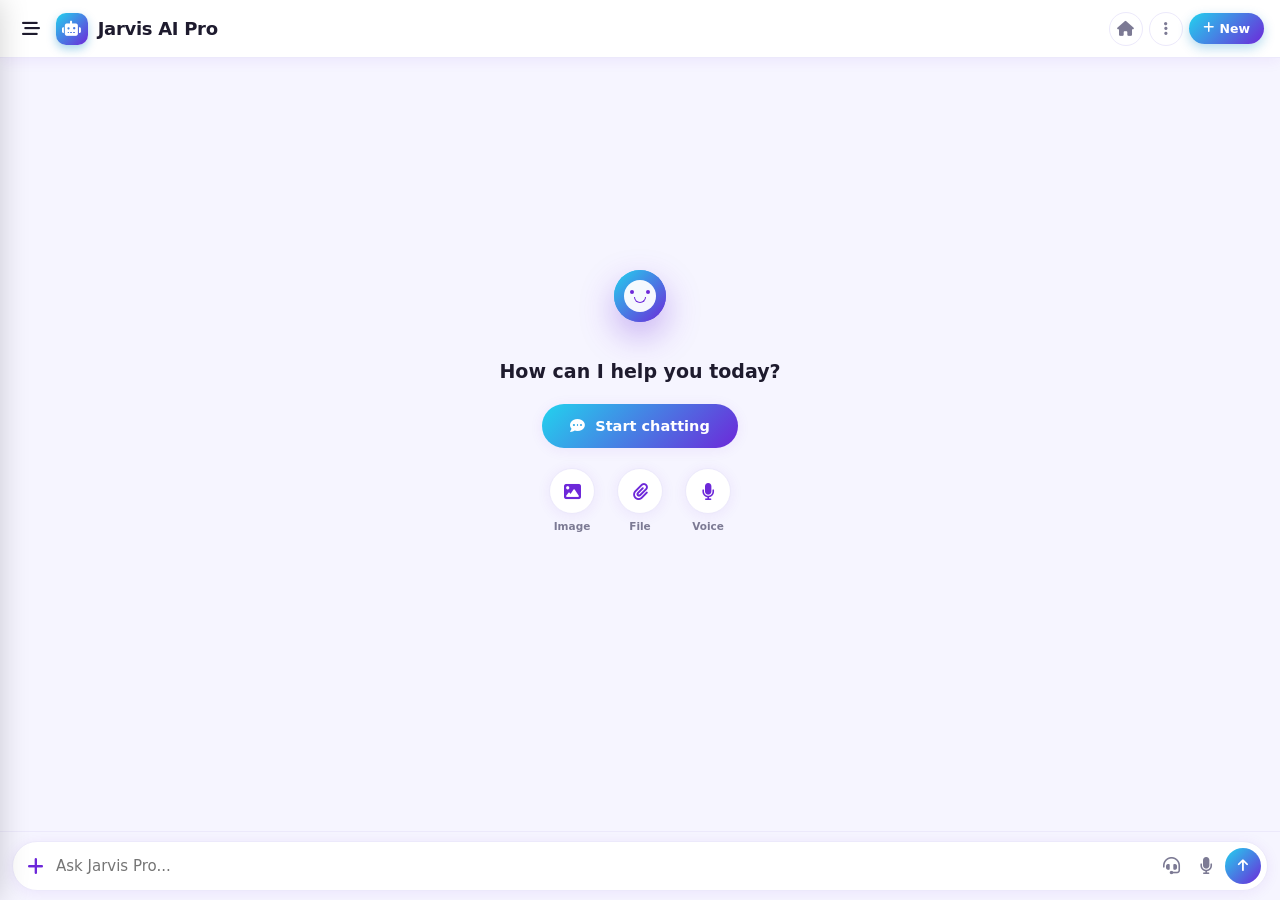
==== commit ca2a1070: "Rename index-13.html to index.html" ====
--- a/index.html
+++ b/index.html
@@ -37,7 +37,10 @@
   --ai-bubble:#141b2d; --shadow:0 4px 18px rgba(0,0,0,0.35);
 }
 *{box-sizing:border-box;margin:0;padding:0;font-family:'Segoe UI',system-ui,sans-serif;-webkit-tap-highlight-color:transparent;}
-body{background:var(--bg-main);color:var(--text-dark);height:100dvh;display:flex;flex-direction:column;overflow:hidden;transition:background .25s ease,color .25s ease;}
+html,body{overscroll-behavior:none;touch-action:manipulation;}
+body{-webkit-user-select:none;user-select:none;}
+input,textarea,.msg,.policy-card{-webkit-user-select:text;user-select:text;}
+body{background:var(--bg-main);color:var(--text-dark);height:100svh;min-height:100svh;display:flex;flex-direction:column;overflow:hidden;transition:background .25s ease,color .25s ease;}
 
 .offline-banner{display:none;background:var(--danger);color:#fff;text-align:center;font-size:12px;font-weight:700;padding:6px;flex-shrink:0;}
 .offline-banner.show{display:block;}
@@ -84,8 +87,10 @@
 .chatgpt-home-wrap .ai-orb-eyes span{width:4px;height:4px;}
 .chatgpt-home-wrap .ai-orb-smile{width:12px;height:6px;border-width:1.5px;}
 .chatgpt-headline{font-size:19px;font-weight:700;color:var(--text-dark);text-align:center;margin-bottom:22px;}
-.chatgpt-home-inputbox{width:100%;background:var(--card-white);border:1px solid var(--border-line);border-radius:20px;box-shadow:var(--shadow);padding:14px 16px;margin-bottom:20px;}
-.chatgpt-home-inputbox input{width:100%;border:none;outline:none;background:transparent;font-size:14.5px;color:var(--text-dark);margin-bottom:10px;}
+.chatgpt-start-btn{background:linear-gradient(135deg,var(--accent-2),var(--accent));color:#fff;border:none;border-radius:24px;padding:14px 28px;font-size:14.5px;font-weight:700;box-shadow:var(--shadow);display:flex;align-items:center;gap:10px;margin-bottom:20px;}
+.chatgpt-home-quick-icons{display:flex;gap:22px;}
+.chatgpt-quick-icon{display:flex;flex-direction:column;align-items:center;gap:6px;color:var(--text-muted);font-size:10.5px;font-weight:700;}
+.chatgpt-quick-icon i{width:46px;height:46px;border-radius:50%;background:var(--card-white);border:1px solid var(--border-line);display:flex;align-items:center;justify-content:center;font-size:17px;color:var(--accent);box-shadow:var(--shadow);}
 .chatgpt-home-icons{display:flex;align-items:center;gap:18px;}
 .chatgpt-home-icons i{color:var(--text-muted);font-size:16px;cursor:pointer;}
 .chatgpt-home-mic{margin-left:auto;width:34px;height:34px;border-radius:50%;background:var(--text-dark);color:#fff;display:flex;align-items:center;justify-content:center;font-size:14px;}
@@ -301,13 +306,11 @@
       <div class="orb-container"><div class="ai-orb"><div class="ai-orb-face"><div class="ai-orb-eyes"><span></span><span></span></div><div class="ai-orb-smile"></div></div></div></div>
       <div class="chatgpt-headline" id="welcomeUserText">How can I help you today?</div>
 
-      <div class="chatgpt-home-inputbox" onclick="goToFreshChat()">
-        <input type="text" id="homeSearchInput" placeholder="Message Jarvis..." readonly>
-        <div class="chatgpt-home-icons">
-          <i class="fa-solid fa-paperclip" onclick="event.stopPropagation(); goToFreshChat(); toggleAttachmentMenu();" title="Attach file"></i>
-          <i class="fa-solid fa-image" onclick="event.stopPropagation(); goToFreshChat(); enterImageGenMode();" title="Generate image"></i>
-          <div class="chatgpt-home-mic" onclick="event.stopPropagation(); openVoiceChat();"><i class="fa-solid fa-microphone"></i></div>
-        </div>
+      <button class="chatgpt-start-btn" onclick="goToFreshChat()"><i class="fa-solid fa-comment-dots"></i> Start chatting</button>
+      <div class="chatgpt-home-quick-icons">
+        <div class="chatgpt-quick-icon" onclick="goToFreshChat(); enterImageGenMode();"><i class="fa-solid fa-image"></i><span>Image</span></div>
+        <div class="chatgpt-quick-icon" onclick="goToFreshChat(); toggleAttachmentMenu();"><i class="fa-solid fa-paperclip"></i><span>File</span></div>
+        <div class="chatgpt-quick-icon" onclick="openVoiceChat()"><i class="fa-solid fa-microphone"></i><span>Voice</span></div>
       </div>
     </div>
   </div>
@@ -353,6 +356,15 @@
       <div class="setting-row">
         <div><div class="setting-label">Voice output</div><div class="setting-sub">Read AI replies aloud</div></div>
         <label class="switch"><input type="checkbox" id="voiceOutputToggle" onchange="saveSettingsFromUI()"><span class="slider-toggle"></span></label>
+      </div>
+      <div class="setting-row">
+        <div><div class="setting-label">Personality</div><div class="setting-sub">How Jarvis talks to you</div></div>
+        <select class="select-input" id="personalityModeSelect" onchange="saveSettingsFromUI()">
+          <option value="normal">Normal</option>
+          <option value="jarvis">Jarvis (Iron Man style)</option>
+          <option value="krishna">Wise & Calm</option>
+          <option value="maharaj">Respectful & Spiritual</option>
+        </select>
       </div>
       <div class="setting-row" style="flex-direction:column; align-items:flex-start; gap:8px;">
         <div><div class="setting-label">Custom personality / system prompt</div></div>
@@ -427,7 +439,7 @@
   </div>
   <div class="pending-image-row" id="pendingImageRow" style="display:none;">
     <img id="pendingImagePreview" src="" alt="Selected photo">
-    <div class="pending-image-hint">Photo attached — type what you want to know, then send</div>
+    <div class="pending-image-hint">Ask about it, or describe an edit — then send</div>
     <i class="fa-solid fa-xmark pending-image-remove" onclick="clearPendingImage()"></i>
   </div>
   <div class="chatgpt-input-row">
@@ -436,7 +448,7 @@
     <input type="file" id="nativeVideoIn" accept="video/*" capture="environment" style="display:none;" onchange="processMediaAttachment(this,'Video')">
     <input type="file" id="nativeFileIn" accept=".pdf,.doc,.docx,.txt,image/*" style="display:none;" onchange="processMediaAttachment(this,'File')">
     <button class="icon-btn plus-btn" id="plusToggleBtn" onclick="toggleAttachmentMenu()"><i class="fa-solid fa-plus"></i></button>
-    <input type="text" id="appInputBox" placeholder="Ask Jarvis Pro..." onkeydown="if(event.key==='Enter'){executeChatAction();}">
+    <input type="text" id="appInputBox" placeholder="Ask Jarvis Pro..." enterkeyhint="send" onkeydown="if(event.key==='Enter'){executeChatAction();}">
     <button class="icon-btn" id="voiceChatBtn" onclick="openVoiceChat()" title="Voice Chat"><i class="fa-solid fa-headset"></i></button>
     <button class="icon-btn" id="micBtn" onclick="startVoiceInput()"><i class="fa-solid fa-microphone"></i></button>
     <button class="chatgpt-wave-btn" onclick="executeChatAction()"><i class="fa-solid fa-arrow-up"></i></button>
@@ -559,7 +571,7 @@
 var chatHistorySessions = JSON.parse(localStorage.getItem('jarvis_history_sessions')) || [];
 var savedAccounts = JSON.parse(localStorage.getItem('jarvis_saved_accounts')) || [];
 var settings = Object.assign({
-  theme:'light', responseStyle:'concise', typingSpeed:'slow', voiceOutput:false,
+  theme:'light', responseStyle:'concise', typingSpeed:'slow', voiceOutput:false, personalityMode:'normal',
   systemPrompt:"You are Jarvis, a sharp and helpful personal AI assistant. Be warm but efficient."
 }, JSON.parse(localStorage.getItem('jarvis_settings') || '{}'));
 var usage = Object.assign({messages:0, tokens:0}, JSON.parse(localStorage.getItem('jarvis_usage') || '{}'));
@@ -671,12 +683,14 @@
   document.getElementById('responseStyleSelect').value = settings.responseStyle;
   document.getElementById('typingSpeedSelect').value = settings.typingSpeed;
   document.getElementById('voiceOutputToggle').checked = settings.voiceOutput;
+  document.getElementById('personalityModeSelect').value = settings.personalityMode;
   document.getElementById('systemPromptInput').value = settings.systemPrompt;
 }
 function saveSettingsFromUI(){
   settings.responseStyle = document.getElementById('responseStyleSelect').value;
   settings.typingSpeed = document.getElementById('typingSpeedSelect').value;
   settings.voiceOutput = document.getElementById('voiceOutputToggle').checked;
+  settings.personalityMode = document.getElementById('personalityModeSelect').value;
   settings.systemPrompt = document.getElementById('systemPromptInput').value || settings.systemPrompt;
   localStorage.setItem('jarvis_settings', JSON.stringify(settings));
   showToast('Settings saved');
@@ -1105,6 +1119,7 @@
   document.getElementById('voiceStatus').innerText = 'Listening...';
   document.getElementById('voiceMicIcon').className = 'fa-solid fa-stop';
 
+  voiceChatRecognizer.onstart = function(){ window.speechSynthesis.cancel(); };
   voiceChatRecognizer.onresult = function(e){
     var text = e.results[0][0].transcript;
     document.getElementById('voiceTranscript').innerText = 'You: ' + text;
@@ -1175,7 +1190,9 @@
     document.getElementById('voiceOrb').className = 'voice-orb-big speaking';
     window.speechSynthesis.cancel();
     var utter = new SpeechSynthesisUtterance(spoken);
-    utter.rate = 1.0;
+    utter.rate = 0.95;
+    utter.pitch = 1;
+    utter.volume = 1;
     utter.lang = detectSpeechLang(spoken);
     utter.onend = function(){
       if(!voiceChatActive) return;
@@ -1356,20 +1373,32 @@
    CHAT ACTION — text + image intent + streaming
    ===================================================== */
 function detectImagePrompt(text){
+  // Capability questions ("can you make photos?") should get a text answer,
+  // not trigger actual generation.
+  var isCapabilityQuestion = (/\b(kya|can you|do you|are you able)\b/i.test(text) && /\b(sakte|sakta|able)\b/i.test(text));
+  if(isCapabilityQuestion) return null;
+
   var patterns = [
     /^(generate|create|make|draw|design|paint)\s+(me\s+)?(a|an|the)?\s*(premium\s+|hyper-realistic\s+|realistic\s+)?(image|photo|picture|logo|drawing|painting|artwork|illustration|wallpaper|poster)\s*(of|for|showing)?\s*/i,
     /^(image|photo|picture|logo)\s*(of|for)\s*/i,
     /^(ek\s+|mujhe\s+)?.*?\bbana\w*\b\s*/i
   ];
   var imageNoun = /\b(photo|tasveer|tasvir|chitra|image|painting|drawing|wallpaper|poster|logo|picture|photograph)\b/i;
+  var styleWords = /\b(logo|vector|wallpaper|poster|background|3d|icon|artwork|illustration|minimalist|neon|realistic|hyper-realistic|cartoon|anime|portrait|landscape|hd|4k|digital art|concept art)\b/gi;
+  var styleMatchCount = (text.match(styleWords) || []).length;
+  var isQuotedDescription = /^["']/.test(text.trim()) || /["']$/.test(text.trim());
+
   var isIntent = /\b(generate|create|make|draw|design|paint)\b.*\b(image|photo|picture|logo|drawing|painting|artwork|illustration|wallpaper|poster)\b/i.test(text)
     || /\b(image|photo|picture|logo)\s+(of|for)\b/i.test(text)
-    || (/\bbana\w*\b/i.test(text) && imageNoun.test(text)); // any Hindi "bana-" verb form + an image word, in either order
+    || (/\bbana\w*\b/i.test(text) && imageNoun.test(text)) // any Hindi "bana-" verb form + an image word
+    || (isQuotedDescription && styleMatchCount >= 1) // quoted visual description
+    || styleMatchCount >= 2; // multiple visual-style keywords = almost certainly an image prompt
+
   if(!isIntent) return null;
-  var cleanPrompt = text;
+  var cleanPrompt = text.replace(/^["']|["']$/g, '');
   for(var i=0;i<patterns.length;i++){ cleanPrompt = cleanPrompt.replace(patterns[i], ''); }
-  cleanPrompt = cleanPrompt.replace(imageNoun, '').replace(/\s{2,}/g,' ').trim();
-  return cleanPrompt.length > 2 ? cleanPrompt : text; // fall back to full text if stripping left nothing useful
+  cleanPrompt = cleanPrompt.trim();
+  return cleanPrompt.length > 2 ? cleanPrompt : text;
 }
 
 /* Pending image — selected photo waits in the input area until the user
@@ -1434,8 +1463,16 @@
 
     var imgId = 'ai-img-'+Date.now();
     appendAiPlaceholder(imgId);
-    var fullInstruction = text + " Also clearly mention any text visible in the image (read it out / transcribe it), and briefly note why that text might be there if it's relevant.";
-    analyzeImageWithAI(imgToSend, fullInstruction, imgId);
+
+    // Editing instructions ("change/remove/add/badlo/hatao/banao isme...")
+    // actually modify the photo; questions ("what/kya/describe") analyze it.
+    var isEditRequest = /\b(change|edit|remove|add|replace|make it|turn|convert|colou?r|background|filter|badlo|badal|hatao|jodo|banao|banado|kar do|lagao)\b/i.test(text);
+    if(isEditRequest){
+      handleImageGeneration(text, imgId, imgToSend);
+    } else {
+      var fullInstruction = text + " Also clearly mention any text visible in the image (read it out / transcribe it), and briefly note why that text might be there if it's relevant.";
+      analyzeImageWithAI(imgToSend, fullInstruction, imgId);
+    }
     return;
   }
 
@@ -1457,13 +1494,15 @@
   fetchAiReply(text, id);
 }
 
-function handleImageGeneration(prompt, id){
-  var url = imageGenUrl(prompt);
-  setTimeout(function(){
-    var el = document.getElementById(id);
-    if(!el) return;
+function handleImageGeneration(prompt, id, inputImageDataUrl){
+  var hasProxy = GROQ_PROXY_URL && GROQ_PROXY_URL.indexOf('YOUR_WORKER_URL')===-1;
+  var el = document.getElementById(id);
+  if(!el) return;
+
+  function showImageResult(url, caption){
     var sr = document.getElementById('stopRow-'+id); if(sr) sr.remove();
-    el.querySelector('.msg-body').innerHTML = '<div class="msg-img-wrap"><img src="'+url+'" alt="Generated image" onload="autoScrollContainer()"></div>';
+    var captionHtml = caption ? '<p style="margin-top:8px;">'+escapeHtml(caption)+'</p>' : '';
+    el.querySelector('.msg-body').innerHTML = '<div class="msg-img-wrap"><img src="'+url+'" alt="Generated image" onload="autoScrollContainer()"></div>' + captionHtml;
     el.setAttribute('data-raw', encodeURIComponent(url));
     var toolsWrap = document.createElement('div');
     toolsWrap.innerHTML = imageToolsHtml(id, url);
@@ -1471,7 +1510,39 @@
     activeChatMessages.push({sender:'ai', text:'[Generated image: '+prompt+']', isImage:true, imgUrl:url});
     localStorage.setItem('jarvis_active_chat', JSON.stringify(activeChatMessages));
     autoScrollContainer();
-  }, 500);
+  }
+
+  function showImageError(){
+    var sr = document.getElementById('stopRow-'+id); if(sr) sr.remove();
+    el.querySelector('.msg-body').innerHTML = escapeHtml(friendlyErrorMessage());
+  }
+
+  if(!hasProxy){
+    // Fallback to free public generator if the proxy isn't configured
+    setTimeout(function(){ showImageResult(imageGenUrl(prompt), ''); }, 500);
+    return;
+  }
+
+  var payload = { imagegen:true, prompt: prompt };
+  if(inputImageDataUrl) payload.inputImage = inputImageDataUrl;
+
+  fetch(GROQ_PROXY_URL, {
+    method:"POST",
+    headers:{ "Content-Type":"application/json" },
+    body: JSON.stringify(payload)
+  })
+  .then(function(res){ return res.json(); })
+  .then(function(data){
+    if(data && data.imageDataUrl){
+      showImageResult(data.imageDataUrl, data.caption);
+    } else {
+      // Fall back to the free generator rather than showing a dead end
+      showImageResult(imageGenUrl(prompt), '');
+    }
+  })
+  .catch(function(){
+    showImageResult(imageGenUrl(prompt), '');
+  });
 }
 
 function isCodeQuestion(text){
@@ -1497,12 +1568,19 @@
   }
   var langPrompt = " Always reply in the same language and script the user just wrote in — if they write in English, reply in English; if they write in Hindi (Devanagari or Hinglish), reply the same way. Mirror their language naturally.";
   var capabilityPrompt = " If the user asks whether you can create/generate images or photos, say yes — just tell them to describe what they want and it will be created, since this app has an image generation feature. Never say you can't make images.";
-  var sys = { role:'system', content: settings.systemPrompt + stylePrompt + langPrompt + capabilityPrompt };
+  var personalityModes = {
+    normal: "",
+    jarvis: " Speak like Jarvis from Iron Man — crisp, dryly witty, calls the user 'Sir' or 'Boss' occasionally, highly capable and composed.",
+    krishna: " Speak with the wisdom and calm of a spiritual guide — thoughtful, gentle, and reassuring, offering perspective along with the answer.",
+    maharaj: " Speak respectfully and warmly like a spiritual elder — polite, measured, and encouraging."
+  };
+  var personalityPrompt = personalityModes[settings.personalityMode] || "";
+  var sys = { role:'system', content: settings.systemPrompt + stylePrompt + langPrompt + capabilityPrompt + personalityPrompt };
 
   // Keep only the last few turns, and cap each message's length — long chats
   // were sending huge context on every message, triggering "too large" /
   // rate-limit errors. This keeps enough context for continuity without bloat.
-  var history = activeChatMessages.slice(-4).filter(function(m){ return !m.isImage; }).map(function(m){
+  var history = activeChatMessages.slice(-30).filter(function(m){ return !m.isImage; }).map(function(m){
     return { role: m.sender==='user' ? 'user' : 'assistant', content: truncateForContext(m.text, 400) };
   });
   // last entry is already the current user message (pushed before calling this)
@@ -1550,7 +1628,12 @@
   function finishStream(){
     delete activeStreamControllers[id];
     var sr = document.getElementById('stopRow-'+id); if(sr) sr.remove();
-    if(!fullText.trim()) fullText = "Sorry, I could not generate a reply.";
+    if(!fullText.trim()){
+      // Streaming produced nothing usable — fall back to a plain
+      // non-streaming request rather than showing an error right away.
+      fetchAiReplyNonStream(userText, id, maxTok);
+      return;
+    }
     body.innerHTML = renderMarkdown(fullText);
     highlightAllIn(el);
     el.setAttribute('data-raw', encodeURIComponent(fullText));
@@ -1606,10 +1689,12 @@
     delete activeStreamControllers[id];
     var sr = document.getElementById('stopRow-'+id); if(sr) sr.remove();
     if(err && err.name === 'AbortError'){
-      if(fullText.trim()){ finishStreamAfterAbort(); } 
+      if(fullText.trim()){ finishStreamAfterAbort(); }
       return;
     }
-    body.innerHTML = escapeHtml(friendlyErrorMessage());
+    // Streaming request itself failed (network hiccup, etc) — try the
+    // simpler non-streaming endpoint before giving up.
+    fetchAiReplyNonStream(userText, id, maxTok);
   });
 
   function finishStreamAfterAbort(){
@@ -1622,6 +1707,31 @@
     activeChatMessages.push({sender:'ai', text: fullText});
     localStorage.setItem('jarvis_active_chat', JSON.stringify(activeChatMessages));
   }
+}
+
+function fetchAiReplyNonStream(userText, id, maxTok){
+  var payload = buildConversationPayload(userText);
+  var el = document.getElementById(id);
+  if(!el) return;
+  fetch(GROQ_PROXY_URL, {
+    method:"POST",
+    headers:{ "Content-Type":"application/json" },
+    body: JSON.stringify({ model: targetAiModel, messages: payload, max_tokens: maxTok || 500, stream:false })
+  })
+  .then(function(res){ return res.json(); })
+  .then(function(data){
+    var reply = "Sorry, I could not generate a reply.";
+    if(data && data.choices && data.choices[0] && data.choices[0].message) reply = data.choices[0].message.content;
+    else if(data && data.error) reply = friendlyErrorMessage();
+    revealTextIntoElement(id, reply, 'normal', function(){
+      activeChatMessages.push({sender:'ai', text:reply});
+      localStorage.setItem('jarvis_active_chat', JSON.stringify(activeChatMessages));
+      usage.tokens += Math.round(reply.length/4); persistUsage();
+    });
+  })
+  .catch(function(err){
+    revealTextIntoElement(id, friendlyErrorMessage(), 'normal');
+  });
 }
 
 /* =====================================================
@@ -1813,21 +1923,9 @@
 window.addEventListener('online', updateOnlineStatus);
 window.addEventListener('offline', updateOnlineStatus);
 
-/* =====================================================
-   KEYBOARD / VIEWPORT STABILITY
-   Mobile keyboards opening/closing can make 100dvh miscalculate,
-   causing the layout to jump or grow oddly. Lock body height to the
-   real visible viewport instead.
-   ===================================================== */
-function syncViewportHeight(){
-  var h = (window.visualViewport && window.visualViewport.height) ? window.visualViewport.height : window.innerHeight;
-  document.body.style.height = h + 'px';
-}
-if(window.visualViewport){
-  window.visualViewport.addEventListener('resize', syncViewportHeight);
-}
-window.addEventListener('resize', syncViewportHeight);
-syncViewportHeight();
+/* Keyboard/viewport stability now handled by CSS `100svh` on body — no JS
+   resize hack needed, which avoids the visible layout jump that manual
+   resizing caused during keyboard open/close animation. */
 
 /* =====================================================
    STARTUP
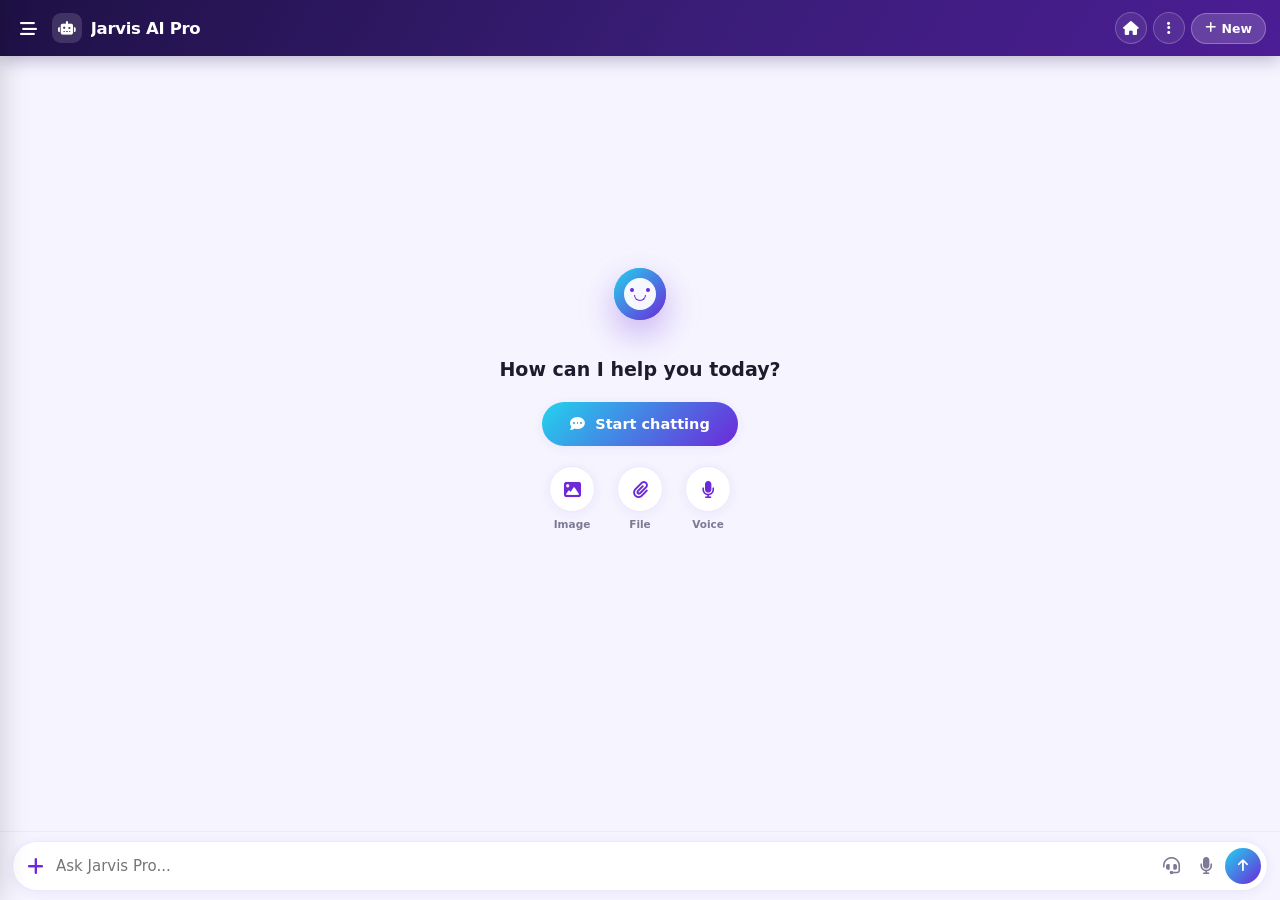
==== commit 382b68be: "index.html" ====
--- a/index.html
+++ b/index.html
@@ -45,14 +45,18 @@
 .offline-banner{display:none;background:var(--danger);color:#fff;text-align:center;font-size:12px;font-weight:700;padding:6px;flex-shrink:0;}
 .offline-banner.show{display:block;}
 
-.app-header{display:flex;align-items:center;justify-content:space-between;padding:0 16px;background:var(--card-white);border-bottom:1px solid var(--border-line);height:58px;flex-shrink:0;box-shadow:var(--shadow);z-index:100;}
-.brand{display:flex;align-items:center;gap:10px;font-weight:800;font-size:18px;letter-spacing:-0.3px;}
-.brand-icon{width:32px;height:32px;border-radius:10px;background:linear-gradient(135deg,var(--accent-2),var(--accent));display:flex;align-items:center;justify-content:center;color:#fff;font-size:15px;box-shadow:0 4px 10px rgba(2,132,199,0.35);}
-.menu-trigger{font-size:18px;cursor:pointer;padding:6px;color:var(--text-dark);}
-.header-actions{display:flex;align-items:center;gap:6px;}
-.header-icon-btn{width:34px;height:34px;border-radius:50%;display:flex;align-items:center;justify-content:center;color:var(--text-muted);cursor:pointer;font-size:15px;border:1px solid var(--border-line);background:var(--card-white);}
+.app-header{display:flex;align-items:center;justify-content:space-between;padding:0 14px;background:linear-gradient(120deg,#1e1145,#3a1d78 55%,#4c1d95);border-bottom:none;height:56px;flex-shrink:0;box-shadow:0 4px 18px rgba(30,10,70,0.28);z-index:100;position:relative;}
+body.dark .app-header{background:linear-gradient(120deg,#05070f,#0f1730 55%,#161e3a);}
+.brand{display:flex;align-items:center;gap:9px;font-weight:800;font-size:16.5px;letter-spacing:-0.3px;color:#fff;min-width:0;}
+.brand span{white-space:nowrap;overflow:hidden;text-overflow:ellipsis;}
+.brand-icon{width:30px;height:30px;border-radius:9px;background:rgba(255,255,255,0.14);display:flex;align-items:center;justify-content:center;color:#fff;font-size:14px;flex-shrink:0;}
+.menu-trigger{font-size:17px;cursor:pointer;padding:6px;color:#fff;flex-shrink:0;}
+.header-back-btn{font-size:16px;cursor:pointer;padding:6px 8px 6px 2px;color:#fff;flex-shrink:0;display:none;}
+.header-back-btn.show{display:block;}
+.header-actions{display:flex;align-items:center;gap:6px;flex-shrink:0;}
+.header-icon-btn{width:32px;height:32px;border-radius:50%;display:flex;align-items:center;justify-content:center;color:#fff;cursor:pointer;font-size:14px;border:1px solid rgba(255,255,255,0.22);background:rgba(255,255,255,0.08);}
 .header-icon-btn:active{transform:scale(0.94);}
-.new-chat-header-btn{background:linear-gradient(135deg,var(--accent-2),var(--accent));color:#fff;border:none;padding:8px 14px;border-radius:20px;font-size:12.5px;font-weight:700;cursor:pointer;display:flex;align-items:center;gap:6px;box-shadow:0 4px 12px rgba(2,132,199,0.3);}
+.new-chat-header-btn{background:rgba(255,255,255,0.16);color:#fff;border:1px solid rgba(255,255,255,0.28);padding:7px 13px;border-radius:20px;font-size:12.5px;font-weight:700;cursor:pointer;display:flex;align-items:center;gap:6px;}
 
 .sidebar{position:fixed;top:0;left:-290px;width:280px;height:100%;background:var(--card-white);z-index:3000;box-shadow:8px 0 30px rgba(0,0,0,0.2);transition:left .3s cubic-bezier(.4,0,.2,1);padding:20px;display:flex;flex-direction:column;gap:4px;color:var(--text-dark);}
 .sidebar.open{left:0;}
@@ -186,8 +190,8 @@
 
 .plus-btn{transition:transform .2s ease;color:var(--accent);font-size:19px;}
 .plus-btn.open{transform:rotate(45deg);color:var(--danger);}
-.attachment-menu{display:none;position:absolute;bottom:62px;left:14px;background:var(--card-white);border:1px solid var(--border-line);border-radius:16px;padding:8px;box-shadow:0 10px 30px rgba(0,0,0,0.18);flex-direction:column;gap:2px;z-index:1600;min-width:200px;}
-.attach-item{display:flex;align-items:center;gap:12px;padding:11px 13px;font-size:13.5px;font-weight:600;color:var(--text-dark);cursor:pointer;border-radius:10px;}
+.attachment-menu{display:none;position:absolute;bottom:58px;left:14px;background:var(--card-white);border:1px solid var(--border-line);border-radius:14px;padding:5px;box-shadow:0 10px 30px rgba(0,0,0,0.18);flex-direction:column;gap:1px;z-index:1600;min-width:168px;}
+.attach-item{display:flex;align-items:center;gap:10px;padding:9px 11px;font-size:12.5px;font-weight:600;color:var(--text-dark);cursor:pointer;border-radius:9px;}
 .attach-item:active{background:var(--bg-main);}
 .export-menu{display:none;position:absolute;top:52px;right:14px;background:var(--card-white);border:1px solid var(--border-line);border-radius:14px;padding:8px;box-shadow:0 10px 30px rgba(0,0,0,0.18);flex-direction:column;gap:2px;z-index:1600;min-width:170px;}
 .export-menu.show{display:flex;}
@@ -273,6 +277,7 @@
   <div class="sidebar-item" onclick="switchTab('home','btn-home'); toggleMenu();"><i class="fa-solid fa-house"></i> Home</div>
   <div class="sidebar-item" onclick="switchTab('chat','btn-chat'); toggleMenu();"><i class="fa-solid fa-comment-dots"></i> Chat</div>
   <div class="sidebar-item" onclick="switchTab('history','btn-history'); toggleMenu();"><i class="fa-solid fa-clock-rotate-left"></i> Chat History</div>
+  <div class="sidebar-item" onclick="switchTab('gallery','btn-gallery'); toggleMenu();"><i class="fa-solid fa-images"></i> Gallery</div>
   <div class="sb-title">Account</div>
   <div class="sidebar-item" onclick="switchTab('profile','btn-profile'); toggleMenu();"><i class="fa-solid fa-user-lock"></i> Profile</div>
   <div class="sidebar-item" onclick="switchTab('workspace','btn-workspace'); toggleMenu();"><i class="fa-solid fa-sliders"></i> Settings & Stats</div>
@@ -283,6 +288,7 @@
 
 <div class="app-header">
   <div class="brand">
+    <i class="fa-solid fa-arrow-left header-back-btn" id="headerBackBtn" onclick="goBackTab()"></i>
     <i class="fa-solid fa-bars-staggered menu-trigger" onclick="toggleMenu()"></i>
     <div class="brand-icon"><i class="fa-solid fa-robot"></i></div>
     <span>Jarvis AI Pro</span>
@@ -323,6 +329,11 @@
     <input type="text" class="history-search" id="historySearchInput" placeholder="Search chat history..." oninput="renderHistoryTab()">
     <div class="grid-title" style="margin-bottom:12px;">Archived Chat Log Streams</div>
     <div id="historyListContainer"></div>
+  </div>
+
+  <div id="gallery" class="app-tab" style="display:none;">
+    <div class="grid-title" style="margin-bottom:12px;">Saved Generated Images</div>
+    <div id="galleryGrid" style="display:grid;grid-template-columns:1fr 1fr;gap:10px;"></div>
   </div>
 
   <div id="workspace" class="app-tab" style="display:none;">
@@ -356,6 +367,14 @@
       <div class="setting-row">
         <div><div class="setting-label">Voice output</div><div class="setting-sub">Read AI replies aloud</div></div>
         <label class="switch"><input type="checkbox" id="voiceOutputToggle" onchange="saveSettingsFromUI()"><span class="slider-toggle"></span></label>
+      </div>
+      <div class="setting-row">
+        <div><div class="setting-label">Voice type</div><div class="setting-sub">Which voice speaks the replies</div></div>
+        <select class="select-input" id="voiceGenderSelect" onchange="saveSettingsFromUI()">
+          <option value="female">Female</option>
+          <option value="male">Male</option>
+          <option value="default">Device default</option>
+        </select>
       </div>
       <div class="setting-row">
         <div><div class="setting-label">Personality</div><div class="setting-sub">How Jarvis talks to you</div></div>
@@ -571,7 +590,7 @@
 var chatHistorySessions = JSON.parse(localStorage.getItem('jarvis_history_sessions')) || [];
 var savedAccounts = JSON.parse(localStorage.getItem('jarvis_saved_accounts')) || [];
 var settings = Object.assign({
-  theme:'light', responseStyle:'concise', typingSpeed:'slow', voiceOutput:false, personalityMode:'normal',
+  theme:'light', responseStyle:'concise', typingSpeed:'slow', voiceOutput:false, personalityMode:'normal', voiceGender:'female',
   systemPrompt:"You are Jarvis, a sharp and helpful personal AI assistant. Be warm but efficient."
 }, JSON.parse(localStorage.getItem('jarvis_settings') || '{}'));
 var usage = Object.assign({messages:0, tokens:0}, JSON.parse(localStorage.getItem('jarvis_usage') || '{}'));
@@ -683,6 +702,7 @@
   document.getElementById('responseStyleSelect').value = settings.responseStyle;
   document.getElementById('typingSpeedSelect').value = settings.typingSpeed;
   document.getElementById('voiceOutputToggle').checked = settings.voiceOutput;
+  document.getElementById('voiceGenderSelect').value = settings.voiceGender;
   document.getElementById('personalityModeSelect').value = settings.personalityMode;
   document.getElementById('systemPromptInput').value = settings.systemPrompt;
 }
@@ -690,6 +710,7 @@
   settings.responseStyle = document.getElementById('responseStyleSelect').value;
   settings.typingSpeed = document.getElementById('typingSpeedSelect').value;
   settings.voiceOutput = document.getElementById('voiceOutputToggle').checked;
+  settings.voiceGender = document.getElementById('voiceGenderSelect').value;
   settings.personalityMode = document.getElementById('personalityModeSelect').value;
   settings.systemPrompt = document.getElementById('systemPromptInput').value || settings.systemPrompt;
   localStorage.setItem('jarvis_settings', JSON.stringify(settings));
@@ -708,7 +729,11 @@
 function toggleMenu(){ document.getElementById('sidebar').classList.toggle('open'); document.getElementById('sidebarOverlay').classList.toggle('open'); }
 function toggleExportMenu(){ document.getElementById('exportMenu').classList.toggle('show'); }
 
-function switchTab(tabId, navId){
+var tabHistoryStack = [];
+var currentTabId = 'home';
+function switchTab(tabId, navId, skipHistoryPush){
+  if(!skipHistoryPush && currentTabId && currentTabId!==tabId){ tabHistoryStack.push(currentTabId); }
+  currentTabId = tabId;
   document.querySelectorAll('.app-tab').forEach(function(t){ t.style.display='none'; });
   document.getElementById(tabId).style.display='block';
   document.querySelectorAll('.nav-item').forEach(function(n){ n.classList.remove('active'); });
@@ -717,9 +742,17 @@
   document.getElementById('plusToggleBtn').classList.remove('open');
   document.getElementById('exportMenu').classList.remove('show');
   if(tabId==='history') renderHistoryTab();
+  if(tabId==='gallery') renderGalleryTab();
   if(tabId==='profile') refreshProfileView();
   if(tabId==='workspace') { loadSettingsIntoUI(); refreshStats(); }
+  var backBtn = document.getElementById('headerBackBtn');
+  if(backBtn) backBtn.classList.toggle('show', tabId!=='home');
   autoScrollContainer();
+}
+function goBackTab(){
+  var prev = tabHistoryStack.pop() || 'home';
+  var navId = 'btn-' + prev;
+  switchTab(prev, navId, true);
 }
 
 function toggleAttachmentMenu(){
@@ -822,6 +855,25 @@
   return "Jarvis is a bit busy right now — please try again in a moment, or start a New Chat if this keeps happening.";
 }
 
+/* Picks a matching browser TTS voice for the chosen gender + language.
+   Falls back to whatever the device offers if no clear match exists —
+   voice lists differ a lot between Android/iOS/desktop browsers. */
+var femaleNameHints = ['female','woman','zira','samantha','susan','victoria','moira','tessa','karen','veena','heera','fiona','allison','ava','serena','google हिन्दी','google uk english female','google us english'];
+var maleNameHints = ['male','man','david','mark','daniel','alex','fred','rishi','ravi','george','james','google uk english male'];
+function pickVoiceForGender(lang){
+  var gender = settings.voiceGender || 'default';
+  if(gender === 'default') return null;
+  var voices = window.speechSynthesis.getVoices() || [];
+  if(!voices.length) return null;
+  var hints = gender === 'male' ? maleNameHints : femaleNameHints;
+  var langVoices = voices.filter(function(v){ return (v.lang||'').toLowerCase().indexOf((lang||'').slice(0,2).toLowerCase()) === 0; });
+  var pool = langVoices.length ? langVoices : voices;
+  var match = pool.find(function(v){
+    var n = (v.name||'').toLowerCase();
+    return hints.some(function(h){ return n.indexOf(h) !== -1; });
+  });
+  return match || null;
+}
 function speakMessage(id){
   var el = document.getElementById(id);
   if(!el || !('speechSynthesis' in window)) { showToast('Voice not supported here'); return; }
@@ -831,6 +883,8 @@
   var utter = new SpeechSynthesisUtterance(spoken);
   utter.rate = 0.98;
   utter.lang = detectSpeechLang(spoken);
+  var v = pickVoiceForGender(utter.lang);
+  if(v) utter.voice = v;
   window.speechSynthesis.speak(utter);
 }
 function saveImage(url){
@@ -956,17 +1010,74 @@
    ===================================================== */
 function startNewChatSession(){
   if(activeChatMessages.length>0){
+    var sessId = 'sess-'+Date.now();
     chatHistorySessions.unshift({
-      id:'sess-'+Date.now(), date:new Date().toLocaleString(), pinned:false,
+      id:sessId, date:new Date().toLocaleString(), pinned:false,
       messages:activeChatMessages, preview:(activeChatMessages[0].text||'Image chat').slice(0,60)
     });
     localStorage.setItem('jarvis_history_sessions', JSON.stringify(chatHistorySessions));
+    generateSmartTitle(sessId, activeChatMessages);
   }
   activeChatMessages = [];
   localStorage.setItem('jarvis_active_chat', JSON.stringify(activeChatMessages));
   restoreActiveChat();
   switchTab('chat','btn-chat');
   showToast('New chat started');
+}
+
+/* Analyzes the conversation and replaces the raw-first-message title with a
+   short, meaningful summary — like "Calculator App Code" instead of "Hello". */
+function generateSmartTitle(sessionId, messages){
+  var hasProxy = GROQ_PROXY_URL && GROQ_PROXY_URL.indexOf('YOUR_WORKER_URL')===-1;
+  if(!hasProxy) return;
+  var transcript = messages.slice(0,6).map(function(m){
+    return (m.sender==='user'?'User: ':'Jarvis: ') + truncateForContext(m.text||'[image]', 200);
+  }).join('\n');
+  var payload = [
+    { role:'system', content: "Read this chat and reply with ONLY a short 3-5 word title summarizing what it's about — no quotes, no punctuation at the end, no explanation. Match the language the conversation is in." },
+    { role:'user', content: transcript }
+  ];
+  fetch(GROQ_PROXY_URL, {
+    method:"POST",
+    headers:{ "Content-Type":"application/json" },
+    body: JSON.stringify({ model: targetAiModel, messages: payload, max_tokens: 20, stream:false })
+  })
+  .then(function(res){ return res.json(); })
+  .then(function(data){
+    var title = data && data.choices && data.choices[0] && data.choices[0].message && data.choices[0].message.content;
+    if(!title) return;
+    title = title.trim().replace(/^["']|["']$/g,'').slice(0,60);
+    if(!title) return;
+    var session = chatHistorySessions.find(function(s){ return s.id === sessionId; });
+    if(session){
+      session.preview = title;
+      localStorage.setItem('jarvis_history_sessions', JSON.stringify(chatHistorySessions));
+    }
+  })
+  .catch(function(){ /* keep the fallback title silently if this fails */ });
+}
+
+/* =====================================================
+   GALLERY (all generated images, pulled from active chat + saved history)
+   ===================================================== */
+function renderGalleryTab(){
+  var grid = document.getElementById('galleryGrid');
+  var images = [];
+  activeChatMessages.forEach(function(m){ if(m.isImage && m.imgUrl) images.push(m.imgUrl); });
+  chatHistorySessions.forEach(function(s){
+    (s.messages||[]).forEach(function(m){ if(m.isImage && m.imgUrl) images.push(m.imgUrl); });
+  });
+  images = images.filter(function(u,i){ return images.indexOf(u)===i; }); // dedupe
+  if(images.length===0){
+    grid.innerHTML = '<div style="grid-column:1/-1;text-align:center;color:var(--text-muted);font-size:13px;padding:30px 10px;">No generated images saved yet — images you create will show up here.</div>';
+    return;
+  }
+  grid.innerHTML = images.reverse().map(function(url){
+    return '<div style="position:relative;border-radius:12px;overflow:hidden;box-shadow:var(--shadow);">'+
+      '<img src="'+url+'" style="width:100%;height:140px;object-fit:cover;display:block;">'+
+      '<i class="fa-solid fa-download" onclick="saveImage(\''+url.replace(/'/g,"\\'")+'\')" style="position:absolute;bottom:6px;right:6px;background:rgba(0,0,0,0.55);color:#fff;padding:7px 9px;border-radius:50%;font-size:12px;"></i>'+
+      '</div>';
+  }).join('');
 }
 
 /* =====================================================
@@ -1194,6 +1305,8 @@
     utter.pitch = 1;
     utter.volume = 1;
     utter.lang = detectSpeechLang(spoken);
+    var vch = pickVoiceForGender(utter.lang);
+    if(vch) utter.voice = vch;
     utter.onend = function(){
       if(!voiceChatActive) return;
       document.getElementById('voiceOrb').className = 'voice-orb-big';
@@ -1373,6 +1486,16 @@
    CHAT ACTION — text + image intent + streaming
    ===================================================== */
 function detectImagePrompt(text){
+  // Explicit negation ("...image me nahi", "not an image") — user is saying
+  // NOT to make an image, so never trigger generation here.
+  if(/\b(image|photo|picture|logo)\b[^.!?]*\b(nahi|not|mat)\b/i.test(text)) return null;
+  if(/\b(nahi|not|mat)\b[^.!?]*\b(image|photo|picture|logo)\b/i.test(text)) return null;
+
+  // "Give me a prompt" requests want TEXT (a suggested prompt), not an
+  // actual generated image yet.
+  if(/\bprompt\b[^.!?]*(do|de do|dedo|batao|suggest|dijiye)/i.test(text)) return null;
+  if(/\b(give me|suggest)\b.*\bprompt\b/i.test(text)) return null;
+
   // Capability questions ("can you make photos?") should get a text answer,
   // not trigger actual generation.
   var isCapabilityQuestion = (/\b(kya|can you|do you|are you able)\b/i.test(text) && /\b(sakte|sakta|able)\b/i.test(text));
@@ -1388,9 +1511,20 @@
   var styleMatchCount = (text.match(styleWords) || []).length;
   var isQuotedDescription = /^["']/.test(text.trim()) || /["']$/.test(text.trim());
 
+  // Proximity check for Hindi "bana-" verb + image noun — must be close
+  // together (within 5 words), not just anywhere in a long sentence, to
+  // avoid false positives like "app bana saku, image me nahi".
+  var words = text.toLowerCase().split(/\s+/);
+  var banaIdx = -1, imgIdx = -1;
+  words.forEach(function(w, i){
+    if(/^bana\w*$/.test(w) && banaIdx===-1) banaIdx = i;
+    if(/^(photo|tasveer|tasvir|chitra|image|painting|drawing|wallpaper|poster|logo|picture|photograph)$/.test(w) && imgIdx===-1) imgIdx = i;
+  });
+  var hindiProximityMatch = banaIdx!==-1 && imgIdx!==-1 && Math.abs(banaIdx-imgIdx) <= 5;
+
   var isIntent = /\b(generate|create|make|draw|design|paint)\b.*\b(image|photo|picture|logo|drawing|painting|artwork|illustration|wallpaper|poster)\b/i.test(text)
     || /\b(image|photo|picture|logo)\s+(of|for)\b/i.test(text)
-    || (/\bbana\w*\b/i.test(text) && imageNoun.test(text)) // any Hindi "bana-" verb form + an image word
+    || hindiProximityMatch
     || (isQuotedDescription && styleMatchCount >= 1) // quoted visual description
     || styleMatchCount >= 2; // multiple visual-style keywords = almost certainly an image prompt
 
@@ -1930,6 +2064,10 @@
 /* =====================================================
    STARTUP
    ===================================================== */
+if('speechSynthesis' in window){
+  window.speechSynthesis.getVoices();
+  window.speechSynthesis.onvoiceschanged = function(){ window.speechSynthesis.getVoices(); };
+}
 (function init(){
   applyTheme();
   isGuestMode = localStorage.getItem('jarvis_guest_mode') === 'true';
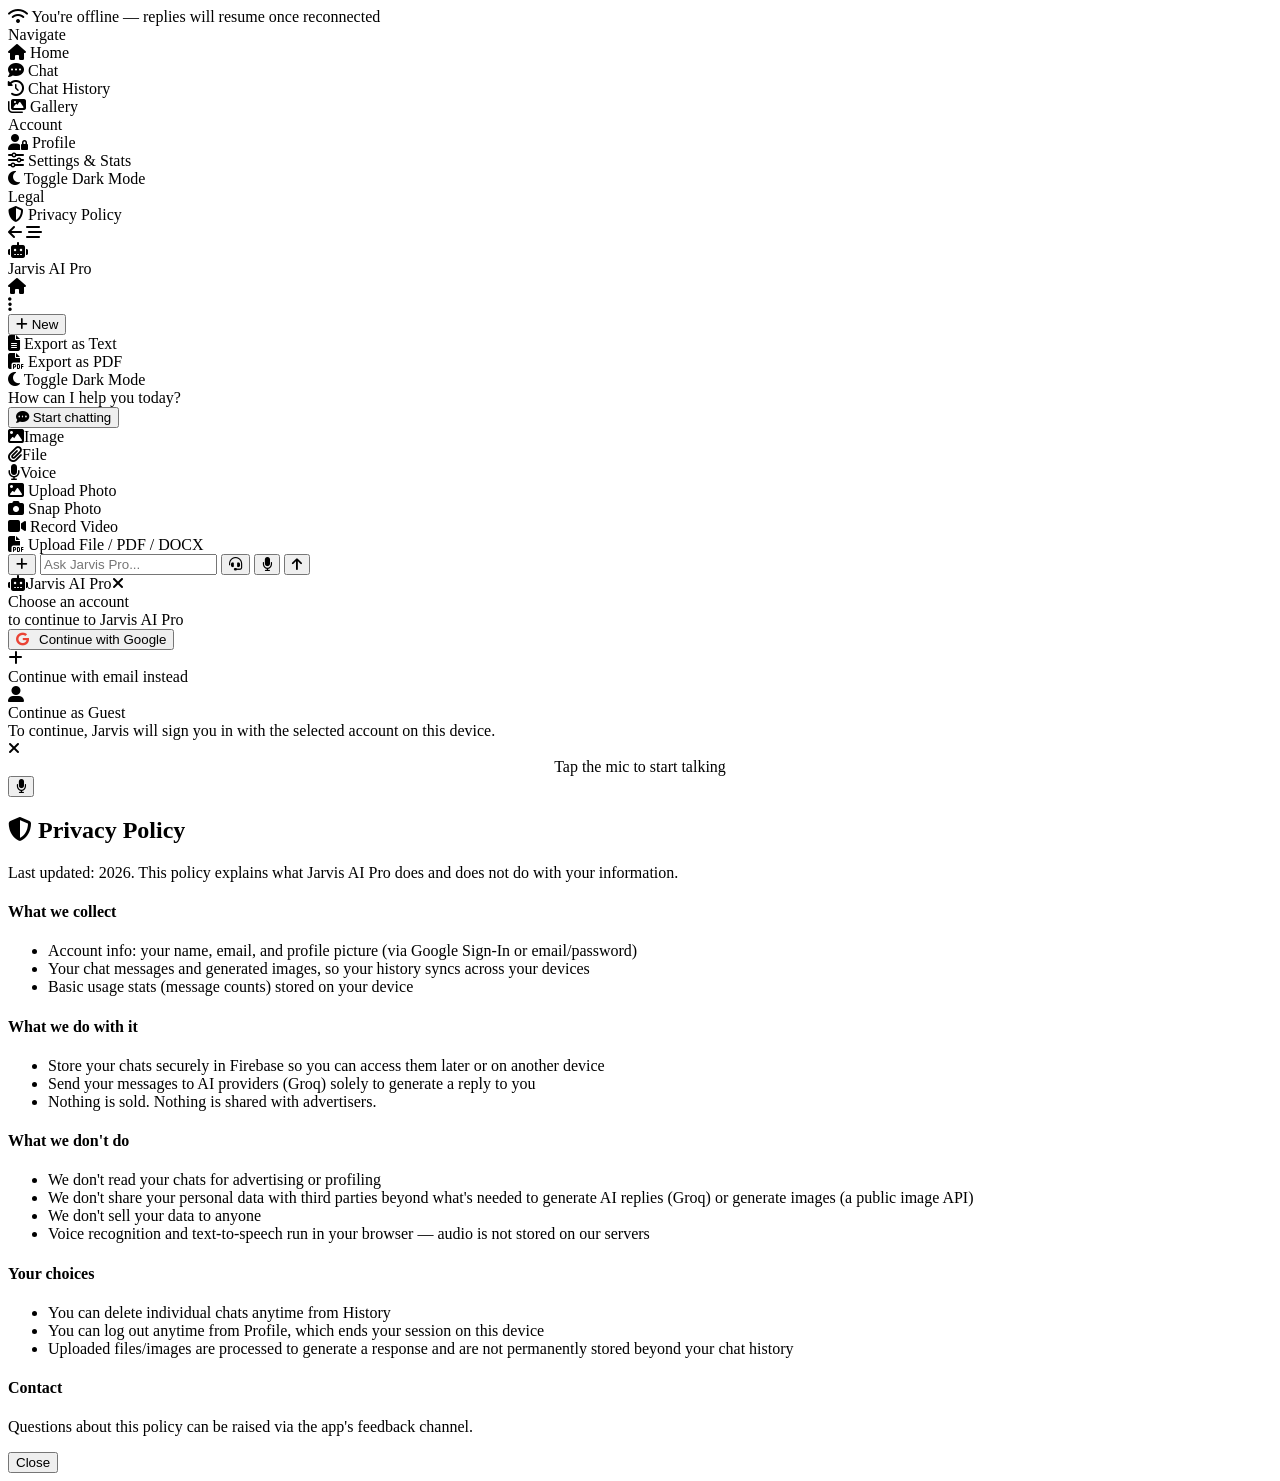
==== commit b22c0e02: "Rename index-24.html to index.html" ====
--- a/index.html
+++ b/index.html
@@ -14,6 +14,7 @@
 <title>Jarvis AI Pro</title>
 <link rel="stylesheet" href="https://cdnjs.cloudflare.com/ajax/libs/font-awesome/6.4.0/css/all.min.css">
 <link rel="stylesheet" id="hljsTheme" href="https://cdnjs.cloudflare.com/ajax/libs/highlight.js/11.9.0/styles/atom-one-dark.min.css">
+<link rel="stylesheet" href="css/styles.css">
 <script src="https://www.gstatic.com/firebasejs/10.12.2/firebase-app-compat.js"></script>
 <script src="https://www.gstatic.com/firebasejs/10.12.2/firebase-auth-compat.js"></script>
 <script src="https://www.gstatic.com/firebasejs/10.12.2/firebase-firestore-compat.js"></script>
@@ -22,250 +23,6 @@
 <script src="https://cdnjs.cloudflare.com/ajax/libs/pdf.js/3.11.174/pdf.min.js"></script>
 <script src="https://cdnjs.cloudflare.com/ajax/libs/mammoth/1.6.0/mammoth.browser.min.js"></script>
 <script src="https://cdnjs.cloudflare.com/ajax/libs/jspdf/2.5.1/jspdf.umd.min.js"></script>
-
-<style>
-:root{
-  --bg-main:#f6f5ff; --card-white:#ffffff; --text-dark:#1e1b2e; --text-muted:#7c7a94;
-  --accent:#6d28d9; --accent-2:#22d3ee; --border-line:#ece9fb; --danger:#ef4444;
-  --success:#10b981; --user-bubble:#6d28d9; --user-text:#ffffff;
-  --ai-bubble:#ffffff; --shadow:0 2px 14px rgba(109,40,217,0.08);
-}
-body.dark{
-  --bg-main:#0b1220; --card-white:#141b2d; --text-dark:#e2e8f0; --text-muted:#8b98ac;
-  --accent:#a78bfa; --accent-2:#22d3ee; --border-line:#243049; --danger:#f87171;
-  --success:#34d399; --user-bubble:#7c3aed; --user-text:#f5f3ff;
-  --ai-bubble:#141b2d; --shadow:0 4px 18px rgba(0,0,0,0.35);
-}
-*{box-sizing:border-box;margin:0;padding:0;font-family:'Segoe UI',system-ui,sans-serif;-webkit-tap-highlight-color:transparent;}
-html,body{overscroll-behavior:none;touch-action:manipulation;}
-body{-webkit-user-select:none;user-select:none;}
-input,textarea,.msg,.policy-card{-webkit-user-select:text;user-select:text;}
-body{background:var(--bg-main);color:var(--text-dark);height:100svh;min-height:100svh;display:flex;flex-direction:column;overflow:hidden;transition:background .25s ease,color .25s ease;}
-
-.offline-banner{display:none;background:var(--danger);color:#fff;text-align:center;font-size:12px;font-weight:700;padding:6px;flex-shrink:0;}
-.offline-banner.show{display:block;}
-
-.app-header{display:flex;align-items:center;justify-content:space-between;padding:0 14px;background:linear-gradient(120deg,#1e1145,#3a1d78 55%,#4c1d95);border-bottom:none;height:56px;flex-shrink:0;box-shadow:0 4px 18px rgba(30,10,70,0.28);z-index:100;position:relative;}
-body.dark .app-header{background:linear-gradient(120deg,#05070f,#0f1730 55%,#161e3a);}
-.brand{display:flex;align-items:center;gap:9px;font-weight:800;font-size:16.5px;letter-spacing:-0.3px;color:#fff;min-width:0;}
-.brand span{white-space:nowrap;overflow:hidden;text-overflow:ellipsis;}
-.brand-icon{width:30px;height:30px;border-radius:9px;background:rgba(255,255,255,0.14);display:flex;align-items:center;justify-content:center;color:#fff;font-size:14px;flex-shrink:0;}
-.menu-trigger{font-size:17px;cursor:pointer;padding:6px;color:#fff;flex-shrink:0;}
-.header-back-btn{font-size:16px;cursor:pointer;padding:6px 8px 6px 2px;color:#fff;flex-shrink:0;display:none;}
-.header-back-btn.show{display:block;}
-.header-actions{display:flex;align-items:center;gap:6px;flex-shrink:0;}
-.header-icon-btn{width:32px;height:32px;border-radius:50%;display:flex;align-items:center;justify-content:center;color:#fff;cursor:pointer;font-size:14px;border:1px solid rgba(255,255,255,0.22);background:rgba(255,255,255,0.08);}
-.header-icon-btn:active{transform:scale(0.94);}
-.new-chat-header-btn{background:rgba(255,255,255,0.16);color:#fff;border:1px solid rgba(255,255,255,0.28);padding:7px 13px;border-radius:20px;font-size:12.5px;font-weight:700;cursor:pointer;display:flex;align-items:center;gap:6px;}
-
-.sidebar{position:fixed;top:0;left:-290px;width:280px;height:100%;background:var(--card-white);z-index:3000;box-shadow:8px 0 30px rgba(0,0,0,0.2);transition:left .3s cubic-bezier(.4,0,.2,1);padding:20px;display:flex;flex-direction:column;gap:4px;color:var(--text-dark);}
-.sidebar.open{left:0;}
-.sidebar-overlay{display:none;position:fixed;inset:0;background:rgba(0,0,0,0.45);z-index:2500;backdrop-filter:blur(2px);}
-.sidebar-overlay.open{display:block;}
-.sb-title{font-size:10.5px;font-weight:800;color:var(--text-muted);text-transform:uppercase;margin-top:14px;margin-bottom:4px;letter-spacing:0.6px;}
-.sidebar-item{padding:11px 12px;display:flex;align-items:center;gap:12px;font-size:14px;font-weight:600;cursor:pointer;border-radius:10px;color:var(--text-dark);}
-.sidebar-item:active{background:var(--bg-main);}
-
-.main-content{flex:1;overflow-y:auto;padding:18px 16px 10px 16px;-webkit-overflow-scrolling:touch;}
-.app-tab{display:none;width:100%;}
-
-.welcome-section{text-align:center;margin-bottom:4px;font-size:21px;font-weight:800;letter-spacing:-0.4px;}
-.welcome-sub{text-align:center;font-size:12.5px;color:var(--text-muted);margin-bottom:16px;}
-.orb-container{display:flex;justify-content:center;margin-bottom:20px;}
-.ai-orb{width:96px;height:96px;border-radius:50%;background:linear-gradient(135deg,var(--accent-2),var(--accent));box-shadow:0 14px 34px rgba(109,40,217,0.35);position:relative;display:flex;align-items:center;justify-content:center;}
-.ai-orb::after{content:"";position:absolute;inset:0;border-radius:50%;background:linear-gradient(135deg,var(--accent-2),var(--accent));animation:pulse 2.4s ease-in-out infinite;}
-.ai-orb-face{position:relative;z-index:2;width:56px;height:56px;border-radius:50%;background:rgba(255,255,255,0.95);display:flex;flex-direction:column;align-items:center;justify-content:center;gap:6px;}
-.ai-orb-eyes{display:flex;gap:12px;}
-.ai-orb-eyes span{width:7px;height:7px;border-radius:50%;background:var(--accent);}
-.ai-orb-smile{width:20px;height:10px;border-radius:0 0 20px 20px;border:2.5px solid var(--accent);border-top:none;}
-@keyframes pulse{0%{box-shadow:0 0 0 0 rgba(109,40,217,0.35);}70%{box-shadow:0 0 0 20px rgba(109,40,217,0);}100%{box-shadow:0 0 0 0 rgba(109,40,217,0);}}
-
-.home-search-row{display:flex;align-items:center;gap:8px;background:var(--card-white);border:1px solid var(--border-line);border-radius:26px;padding:6px 8px 6px 18px;box-shadow:var(--shadow);margin-bottom:22px;}
-.home-search-row input{flex:1;border:none;outline:none;background:transparent;font-size:14.5px;color:var(--text-dark);height:38px;}
-.home-search-mic{width:36px;height:36px;border-radius:50%;background:linear-gradient(135deg,var(--accent-2),var(--accent));color:#fff;display:flex;align-items:center;justify-content:center;border:none;flex-shrink:0;}
-
-/* ===== CHATGPT-STYLE HOME ===== */
-.chatgpt-home-wrap{display:flex;flex-direction:column;align-items:center;justify-content:center;min-height:calc(100dvh - 260px);padding-top:10px;}
-.chatgpt-home-wrap .ai-orb{width:52px;height:52px;margin-bottom:18px;}
-.chatgpt-home-wrap .ai-orb-face{width:32px;height:32px;gap:3px;}
-.chatgpt-home-wrap .ai-orb-eyes span{width:4px;height:4px;}
-.chatgpt-home-wrap .ai-orb-smile{width:12px;height:6px;border-width:1.5px;}
-.chatgpt-headline{font-size:19px;font-weight:700;color:var(--text-dark);text-align:center;margin-bottom:22px;}
-.chatgpt-start-btn{background:linear-gradient(135deg,var(--accent-2),var(--accent));color:#fff;border:none;border-radius:24px;padding:14px 28px;font-size:14.5px;font-weight:700;box-shadow:var(--shadow);display:flex;align-items:center;gap:10px;margin-bottom:20px;}
-.chatgpt-home-quick-icons{display:flex;gap:22px;}
-.chatgpt-quick-icon{display:flex;flex-direction:column;align-items:center;gap:6px;color:var(--text-muted);font-size:10.5px;font-weight:700;}
-.chatgpt-quick-icon i{width:46px;height:46px;border-radius:50%;background:var(--card-white);border:1px solid var(--border-line);display:flex;align-items:center;justify-content:center;font-size:17px;color:var(--accent);box-shadow:var(--shadow);}
-.chatgpt-home-icons{display:flex;align-items:center;gap:18px;}
-.chatgpt-home-icons i{color:var(--text-muted);font-size:16px;cursor:pointer;}
-.chatgpt-home-mic{margin-left:auto;width:34px;height:34px;border-radius:50%;background:var(--text-dark);color:#fff;display:flex;align-items:center;justify-content:center;font-size:14px;}
-.chatgpt-suggest-grid{display:grid;grid-template-columns:1fr 1fr;gap:10px;width:100%;}
-.chatgpt-suggest-card{background:var(--card-white);border:1px solid var(--border-line);border-radius:14px;padding:13px;display:flex;flex-direction:column;gap:8px;box-shadow:var(--shadow);cursor:pointer;}
-.chatgpt-suggest-card i{font-size:17px;}
-.chatgpt-suggest-card b{font-size:12.5px;display:block;color:var(--text-dark);}
-.chatgpt-suggest-card span{font-size:10.5px;color:var(--text-muted);display:block;margin-top:2px;}
-.chatgpt-chip-row{display:flex;gap:8px;justify-content:center;flex-wrap:wrap;}
-.chatgpt-chip{background:var(--card-white);border:1px solid var(--border-line);border-radius:20px;padding:9px 16px;font-size:12.5px;font-weight:700;color:var(--text-dark);display:flex;align-items:center;gap:7px;box-shadow:var(--shadow);cursor:pointer;}
-.chatgpt-chip i{font-size:12px;color:var(--accent);}
-.image-gen-hint-row{display:flex;align-items:center;gap:10px;background:var(--card-white);border:1px solid var(--border-line);border-radius:14px;padding:10px 14px;margin-bottom:8px;box-shadow:var(--shadow);}
-.image-gen-hint-row i.fa-wand-magic-sparkles{color:var(--accent);font-size:16px;}
-.image-gen-hint-row span{flex:1;font-size:11.5px;color:var(--text-muted);font-weight:600;}
-.image-gen-hint-remove{color:var(--text-muted);font-size:16px;padding:6px;}
-
-.grid-sections-container{display:flex;flex-direction:column;gap:16px;}
-.grid-title{font-size:12px;font-weight:800;color:var(--text-muted);text-transform:uppercase;letter-spacing:0.5px;}
-.grid-actions{display:grid;grid-template-columns:repeat(2,1fr);gap:10px;}
-.action-card{background:var(--card-white);border:1px solid var(--border-line);padding:15px;border-radius:16px;cursor:pointer;box-shadow:var(--shadow);transition:transform .15s ease;}
-.action-card:active{transform:scale(0.97);}
-.action-card i{font-size:20px;margin-bottom:8px;display:block;}
-.action-card h5{font-size:13.5px;font-weight:700;margin-bottom:3px;}
-.action-card p{font-size:11px;color:var(--text-muted);font-weight:500;}
-
-.chat-box{display:flex;flex-direction:column;gap:14px;width:100%;padding-bottom:6px;}
-.msg-row{display:flex;flex-direction:column;width:100%;}
-.msg-row.user{align-items:flex-end;}
-.msg-row.ai{align-items:flex-start;}
-.msg{width:100%;padding:0;font-size:15.5px;line-height:1.7;word-wrap:break-word;overflow-wrap:break-word;}
-.msg.user{background:var(--user-bubble);color:var(--user-text);border-radius:18px;border-bottom-right-radius:5px;font-weight:500;padding:12px 16px;box-shadow:var(--shadow);width:auto;max-width:88%;}
-.msg-row.user{align-items:flex-end;}
-.msg.ai{background:transparent;border:none;box-shadow:none;padding:2px 0 8px 0;color:var(--text-dark);}
-.msg-sender{font-size:11px;font-weight:800;color:var(--text-muted);margin-bottom:4px;display:flex;align-items:center;gap:6px;}
-.msg.ai img{max-width:100%;border-radius:10px;margin-top:8px;display:block;}
-.msg pre{background:#0d1117;border-radius:10px;padding:12px;overflow-x:auto;margin:8px 0;font-size:13px;}
-.msg code{font-family:'Consolas',monospace;}
-.msg p{margin-bottom:6px;}
-.msg ul,.msg ol{margin:6px 0 6px 20px;}
-.msg-tools{display:flex;gap:16px;margin-top:8px;padding-top:0;align-items:center;}
-.msg-tool-btn{font-size:14px;color:var(--text-muted);cursor:pointer;}
-.msg-tool-btn.active{color:var(--accent);}
-.msg-tool-btn:active{color:var(--accent);}
-.typing-dots{display:inline-flex;gap:3px;align-items:center;}
-.typing-dots span{width:6px;height:6px;border-radius:50%;background:var(--text-muted);animation:blink 1.2s infinite ease-in-out;}
-.typing-dots span:nth-child(2){animation-delay:0.2s;}
-.typing-dots span:nth-child(3){animation-delay:0.4s;}
-@keyframes blink{0%,80%,100%{opacity:0.25;}40%{opacity:1;}}
-
-.tool-box{background:var(--card-white);padding:18px;border-radius:16px;border:1px solid var(--border-line);box-shadow:var(--shadow);margin-bottom:14px;}
-.tool-box h3{font-size:15px;font-weight:800;margin-bottom:12px;display:flex;align-items:center;gap:8px;}
-.tool-box .desc{font-size:12.5px;color:var(--text-muted);margin-bottom:12px;line-height:1.5;}
-.auth-input{width:100%;padding:12px 14px;margin-bottom:10px;border:1px solid var(--border-line);border-radius:10px;outline:none;font-size:14px;background:var(--bg-main);color:var(--text-dark);}
-.btn-prime{width:100%;padding:12px;background:linear-gradient(135deg,var(--accent-2),var(--accent));color:#fff;border:none;border-radius:10px;font-weight:700;cursor:pointer;font-size:14px;}
-.btn-ghost{width:100%;padding:12px;background:transparent;color:var(--accent);border:1.5px solid var(--border-line);border-radius:10px;font-weight:700;cursor:pointer;font-size:14px;margin-top:8px;}
-.auth-toggle-row{display:flex;justify-content:center;gap:6px;font-size:12.5px;color:var(--text-muted);margin-top:10px;}
-.auth-toggle-link{color:var(--accent);font-weight:700;cursor:pointer;}
-
-.history-search{width:100%;padding:11px 14px;border:1px solid var(--border-line);border-radius:12px;margin-bottom:14px;font-size:14px;background:var(--card-white);color:var(--text-dark);outline:none;}
-.history-item{background:var(--card-white);border:1px solid var(--border-line);padding:13px 14px;border-radius:12px;margin-bottom:9px;display:flex;justify-content:space-between;align-items:center;cursor:pointer;box-shadow:var(--shadow);}
-.history-item .del-btn{color:var(--danger);padding:6px;font-size:14px;}
-.history-item .pin-btn{padding:6px;font-size:14px;color:var(--text-muted);}
-.history-item .pin-btn.pinned{color:#f59e0b;}
-.empty-note{color:var(--text-muted);font-size:13px;text-align:center;padding:34px 10px;}
-
-.setting-row{display:flex;align-items:center;justify-content:space-between;padding:12px 0;border-bottom:1px solid var(--border-line);}
-.setting-row:last-child{border-bottom:none;}
-.setting-label{font-size:13.5px;font-weight:600;}
-.setting-sub{font-size:11px;color:var(--text-muted);margin-top:2px;}
-.switch{position:relative;width:44px;height:24px;flex-shrink:0;}
-.switch input{opacity:0;width:0;height:0;}
-.slider-toggle{position:absolute;cursor:pointer;inset:0;background:var(--border-line);border-radius:24px;transition:.2s;}
-.slider-toggle::before{content:"";position:absolute;width:18px;height:18px;left:3px;bottom:3px;background:#fff;border-radius:50%;transition:.2s;}
-input:checked + .slider-toggle{background:var(--accent);}
-input:checked + .slider-toggle::before{transform:translateX(20px);}
-.select-input{padding:8px 10px;border-radius:8px;border:1px solid var(--border-line);background:var(--bg-main);color:var(--text-dark);font-size:13px;font-weight:600;}
-.textarea-input{width:100%;min-height:70px;padding:12px;border:1px solid var(--border-line);border-radius:10px;background:var(--bg-main);color:var(--text-dark);font-size:13.5px;resize:vertical;outline:none;}
-.stat-grid{display:grid;grid-template-columns:1fr 1fr;gap:10px;margin-top:8px;}
-.stat-box{background:var(--bg-main);border-radius:12px;padding:14px;text-align:center;}
-.stat-num{font-size:22px;font-weight:800;color:var(--accent);}
-.stat-label{font-size:10.5px;color:var(--text-muted);font-weight:700;text-transform:uppercase;margin-top:2px;}
-
-.controls-container{background:var(--bg-main);border-top:1px solid var(--border-line);padding:9px 12px;flex-shrink:0;position:relative;}
-.pending-image-row{display:flex;align-items:center;gap:10px;background:var(--card-white);border:1px solid var(--border-line);border-radius:14px;padding:8px 10px;margin-bottom:8px;box-shadow:var(--shadow);}
-.pending-image-row img{width:44px;height:44px;border-radius:8px;object-fit:cover;flex-shrink:0;}
-.pending-image-hint{flex:1;font-size:11.5px;color:var(--text-muted);font-weight:600;}
-.pending-image-remove{color:var(--text-muted);font-size:16px;padding:6px;}
-.chatgpt-input-row{display:flex;align-items:center;gap:4px;background:var(--card-white);border:1px solid var(--border-line);border-radius:26px;padding:4px 6px;box-shadow:var(--shadow);}
-.chatgpt-input-row input{flex-grow:1;background:transparent;border:none;outline:none;font-size:15px;color:var(--text-dark);height:40px;font-weight:500;min-width:0;}
-.icon-btn{font-size:17px;color:var(--text-muted);cursor:pointer;padding:8px;border:none;background:none;flex-shrink:0;}
-.icon-btn.mic-active{color:var(--danger);}
-.chatgpt-wave-btn{width:36px;height:36px;background:linear-gradient(135deg,var(--accent-2),var(--accent));color:#fff;border-radius:50%;display:flex;justify-content:center;align-items:center;border:none;cursor:pointer;flex-shrink:0;}
-
-.plus-btn{transition:transform .2s ease;color:var(--accent);font-size:19px;}
-.plus-btn.open{transform:rotate(45deg);color:var(--danger);}
-.attachment-menu{display:none;position:absolute;bottom:58px;left:14px;background:var(--card-white);border:1px solid var(--border-line);border-radius:14px;padding:5px;box-shadow:0 10px 30px rgba(0,0,0,0.18);flex-direction:column;gap:1px;z-index:1600;min-width:168px;}
-.attach-item{display:flex;align-items:center;gap:10px;padding:9px 11px;font-size:12.5px;font-weight:600;color:var(--text-dark);cursor:pointer;border-radius:9px;}
-.attach-item:active{background:var(--bg-main);}
-.export-menu{display:none;position:absolute;top:52px;right:14px;background:var(--card-white);border:1px solid var(--border-line);border-radius:14px;padding:8px;box-shadow:0 10px 30px rgba(0,0,0,0.18);flex-direction:column;gap:2px;z-index:1600;min-width:170px;}
-.export-menu.show{display:flex;}
-
-.bottom-nav{width:100%;height:60px;background:var(--card-white);border-top:1px solid var(--border-line);display:flex;justify-content:space-around;align-items:center;flex-shrink:0;}
-.nav-item{display:flex;flex-direction:column;align-items:center;gap:2px;color:var(--text-muted);cursor:pointer;font-size:10.5px;width:20%;text-align:center;font-weight:700;}
-.nav-item i{font-size:17px;margin-bottom:1px;}
-.nav-item.active{color:var(--accent);}
-
-.toast{position:fixed;bottom:88px;left:50%;transform:translateX(-50%) translateY(20px);background:#0f172a;color:#fff;padding:10px 18px;border-radius:20px;font-size:13px;font-weight:600;z-index:5000;opacity:0;transition:all .25s ease;pointer-events:none;max-width:85%;text-align:center;}
-.toast.show{opacity:1;transform:translateX(-50%) translateY(0);}
-
-.onetap-overlay{display:none;position:fixed;inset:0;background:rgba(15,23,42,0.5);z-index:6000;justify-content:center;align-items:center;padding:20px;}
-.onetap-overlay.show{display:flex;}
-.onetap-card{background:var(--card-white);width:100%;max-width:340px;border-radius:20px;box-shadow:0 20px 50px rgba(0,0,0,0.3);overflow:hidden;animation:onetapPop .25s ease;max-height:85vh;overflow-y:auto;}
-@keyframes onetapPop{from{transform:translateY(12px) scale(.96);opacity:0;}to{transform:translateY(0) scale(1);opacity:1;}}
-.onetap-header{display:flex;align-items:center;gap:10px;padding:18px 20px 8px 20px;}
-.onetap-header i.fa-robot{color:var(--accent);font-size:19px;}
-.onetap-header span{font-weight:800;font-size:14.5px;}
-.onetap-close{margin-left:auto;color:var(--text-muted);cursor:pointer;font-size:16px;padding:4px;}
-.onetap-title{font-size:17px;font-weight:800;padding:4px 20px 2px 20px;}
-.onetap-sub{font-size:12px;color:var(--text-muted);padding:0 20px 14px 20px;}
-.onetap-account-row{display:flex;align-items:center;gap:12px;padding:12px 20px;cursor:pointer;border-top:1px solid var(--border-line);}
-.onetap-account-row:active{background:var(--bg-main);}
-.onetap-avatar{width:40px;height:40px;border-radius:50%;display:flex;align-items:center;justify-content:center;color:#fff;font-weight:700;font-size:16px;flex-shrink:0;}
-.onetap-account-info{flex:1;min-width:0;}
-.onetap-account-name{font-size:13.5px;font-weight:700;white-space:nowrap;overflow:hidden;text-overflow:ellipsis;}
-.onetap-account-email{font-size:11.5px;color:var(--text-muted);white-space:nowrap;overflow:hidden;text-overflow:ellipsis;}
-.onetap-chevron{color:var(--text-muted);font-size:12px;}
-.onetap-remove{color:var(--text-muted);font-size:12px;padding:6px;}
-.onetap-add-row{display:flex;align-items:center;gap:12px;padding:14px 20px;cursor:pointer;border-top:1px solid var(--border-line);color:var(--accent);font-weight:700;font-size:13.5px;}
-.onetap-add-icon{width:40px;height:40px;border-radius:50%;border:1.5px dashed var(--border-line);display:flex;align-items:center;justify-content:center;color:var(--accent);flex-shrink:0;}
-.onetap-footer{padding:10px 20px 18px 20px;font-size:10.5px;color:var(--text-muted);text-align:center;}
-.google-btn-wrap{display:flex;justify-content:center;padding:14px 20px 4px 20px;}
-.or-divider{display:flex;align-items:center;gap:10px;padding:10px 20px;color:var(--text-muted);font-size:11.5px;}
-.or-divider::before,.or-divider::after{content:"";flex:1;height:1px;background:var(--border-line);}
-.gsi-note{font-size:10.5px;color:var(--text-muted);text-align:center;padding:0 20px 10px 20px;}
-
-/* ===== VOICE CHAT MODE ===== */
-.voice-overlay{display:none;position:fixed;inset:0;background:linear-gradient(160deg,#0b1220,#0f1b30);z-index:7000;flex-direction:column;align-items:center;justify-content:space-between;padding:40px 24px;}
-.voice-overlay.show{display:flex;}
-.voice-close{position:absolute;top:20px;right:20px;color:#fff;font-size:22px;padding:8px;opacity:.8;}
-.voice-orb-big{width:150px;height:150px;border-radius:50%;background:linear-gradient(135deg,#38bdf8,#0284c7);box-shadow:0 0 60px rgba(56,189,248,0.5);margin-top:60px;transition:transform .2s ease;}
-.voice-orb-big.listening{animation:voicePulse 1.2s ease-in-out infinite;}
-.voice-orb-big.speaking{animation:voiceSpeak 0.6s ease-in-out infinite;}
-@keyframes voicePulse{0%,100%{transform:scale(1);box-shadow:0 0 60px rgba(56,189,248,0.5);}50%{transform:scale(1.08);box-shadow:0 0 90px rgba(56,189,248,0.75);}}
-@keyframes voiceSpeak{0%,100%{transform:scale(1);}50%{transform:scale(1.04);}}
-.voice-status{color:#fff;font-size:15px;font-weight:600;margin-top:28px;text-align:center;opacity:.9;}
-.voice-transcript{color:#cbd5e1;font-size:13.5px;text-align:center;margin-top:14px;max-height:120px;overflow-y:auto;padding:0 10px;line-height:1.6;}
-.voice-stop-btn{width:64px;height:64px;border-radius:50%;background:var(--danger);color:#fff;font-size:22px;display:flex;align-items:center;justify-content:center;border:none;margin-bottom:20px;box-shadow:0 8px 20px rgba(239,68,68,0.4);}
-
-/* ===== FULL-WIDTH TYPING INDICATOR ===== */
-.shimmer-bar{width:100%;height:14px;border-radius:7px;background:linear-gradient(90deg,var(--border-line) 25%,var(--bg-main) 50%,var(--border-line) 75%);background-size:200% 100%;animation:shimmerMove 1.4s ease-in-out infinite;margin-bottom:8px;}
-.shimmer-bar:last-child{width:60%;margin-bottom:0;}
-@keyframes shimmerMove{0%{background-position:200% 0;}100%{background-position:-200% 0;}}
-
-/* ===== IMAGE MESSAGE ACTIONS ===== */
-.msg-img-wrap{position:relative;}
-.msg-img-wrap img{width:100%;border-radius:10px;margin-top:8px;display:block;}
-
-/* ===== PRIVACY POLICY MODAL ===== */
-.policy-overlay{display:none;position:fixed;inset:0;background:rgba(15,23,42,0.5);z-index:6500;justify-content:center;align-items:flex-end;}
-.policy-overlay.show{display:flex;}
-.policy-card{background:var(--card-white);width:100%;max-height:80vh;border-radius:20px 20px 0 0;overflow-y:auto;padding:20px;color:var(--text-dark);}
-.policy-card h2{font-size:17px;margin-bottom:10px;}
-.policy-card h4{font-size:13.5px;margin:14px 0 6px 0;color:var(--accent);}
-.policy-card p, .policy-card li{font-size:12.5px;color:var(--text-muted);line-height:1.6;margin-bottom:4px;}
-.policy-card ul{margin-left:18px;margin-bottom:6px;}
-.policy-close-btn{width:100%;padding:12px;background:var(--accent);color:#fff;border:none;border-radius:10px;font-weight:700;margin-top:14px;}
-
-/* ===== STOP GENERATING ===== */
-.stop-gen-row{display:flex;justify-content:center;margin-top:6px;}
-.stop-gen-btn{background:var(--card-white);border:1px solid var(--border-line);color:var(--text-dark);padding:8px 16px;border-radius:20px;font-size:12.5px;font-weight:700;display:flex;align-items:center;gap:6px;box-shadow:var(--shadow);}
-</style>
 </head>
 <body>
 
@@ -547,1552 +304,23 @@
   </div>
 </div>
 
-<script>
-/* =====================================================
-   CONFIG
-   ===================================================== */
-// Text replies now go through a secure Cloudflare Worker proxy — the real
-// Groq API key stays server-side and is never exposed in this public code.
-var GROQ_PROXY_URL = "https://jarvis-groq-proxy.rk24363ywhsh.workers.dev/";
-var targetAiModel = "groq/compound"; // handles normal chat + automatic real-time web search when needed
-
-// Google Sign-In now uses Firebase Authentication's built-in Google provider
-// directly (no separate Client ID needed) — see signInWithGoogleFirebase().
-
-// =====================================================
-// FIREBASE CONFIG — real backend (Authentication + Firestore database)
-// =====================================================
-var firebaseConfig = {
-  apiKey: "AIzaSyCg5vul6GhRMQfaOxX9T-xgHLpNG4iKWuQ",
-  authDomain: "jarvis-ai-pro-6308a.firebaseapp.com",
-  projectId: "jarvis-ai-pro-6308a",
-  storageBucket: "jarvis-ai-pro-6308a.firebasestorage.app",
-  messagingSenderId: "866337220940",
-  appId: "1:866337220940:web:17f207b7ebcd6e992487e9",
-  measurementId: "G-4WBLLN31HD"
-};
-firebase.initializeApp(firebaseConfig);
-var fbAuth = firebase.auth();
-var fbDb = firebase.firestore();
-var currentUid = null;
-var cloudSyncReady = false;
-
-// Free public image generation endpoint — no API key required.
-function imageGenUrl(prompt){
-  return "https://image.pollinations.ai/prompt/" + encodeURIComponent(prompt) + "?width=768&height=768&nologo=true";
-}
-
-/* =====================================================
-   STATE
-   ===================================================== */
-var isLoggedIn = false, currentUserEmail = "", currentUserName = "", authMode = "login";
-var activeChatMessages = JSON.parse(localStorage.getItem('jarvis_active_chat')) || [];
-var chatHistorySessions = JSON.parse(localStorage.getItem('jarvis_history_sessions')) || [];
-var savedAccounts = JSON.parse(localStorage.getItem('jarvis_saved_accounts')) || [];
-var settings = Object.assign({
-  theme:'light', responseStyle:'concise', typingSpeed:'slow', voiceOutput:false, personalityMode:'normal', voiceGender:'female',
-  systemPrompt:"You are Jarvis, a sharp and helpful personal AI assistant. Be warm but efficient."
-}, JSON.parse(localStorage.getItem('jarvis_settings') || '{}'));
-var usage = Object.assign({messages:0, tokens:0}, JSON.parse(localStorage.getItem('jarvis_usage') || '{}'));
-
-var AVATAR_COLORS = ['#0284c7','#10b981','#f59e0b','#ef4444','#6366f1','#ec4899','#14b8a6'];
-var recognizer = null, isListening = false;
-
-/* =====================================================
-   UTIL
-   ===================================================== */
-function escapeHtml(str){ var d=document.createElement('div'); d.innerText=str; return d.innerHTML; }
-function showToast(t){ var e=document.getElementById('toastBox'); e.innerText=t; e.classList.add('show'); setTimeout(function(){e.classList.remove('show');},1900); }
-function colorForEmail(email){ var s=0; for(var i=0;i<email.length;i++){s+=email.charCodeAt(i);} return AVATAR_COLORS[s % AVATAR_COLORS.length]; }
-function initialsFor(name,email){ var src=(name && name.trim())?name.trim():email; return src.charAt(0).toUpperCase(); }
-function persistUsage(){ localStorage.setItem('jarvis_usage', JSON.stringify(usage)); }
-function isShortQuestion(text){ return text.trim().split(/\s+/).length <= 9 || text.trim().length <= 55; }
-
-/* =====================================================
-   FIREBASE CLOUD SYNC — real backend for accounts + chat data
-   ===================================================== */
-function cloudUserDoc(uid){ return fbDb.collection('users').doc(uid); }
-
-function saveProfileToCloud(uid, profile){
-  cloudUserDoc(uid).set(profile, {merge:true}).catch(function(e){ console.warn('profile sync failed', e); });
-}
-
-function saveActiveChatToCloud(){
-  if(!currentUid || !cloudSyncReady) return;
-  cloudUserDoc(currentUid).collection('state').doc('active').set({
-    messages: activeChatMessages, updatedAt: firebase.firestore.FieldValue.serverTimestamp()
-  }).catch(function(e){ console.warn('active chat sync failed', e); });
-}
-
-function saveHistoryToCloud(){
-  if(!currentUid || !cloudSyncReady) return;
-  cloudUserDoc(currentUid).collection('state').doc('history').set({
-    sessions: chatHistorySessions, updatedAt: firebase.firestore.FieldValue.serverTimestamp()
-  }).catch(function(e){ console.warn('history sync failed', e); });
-}
-
-function saveSettingsToCloud(){
-  if(!currentUid || !cloudSyncReady) return;
-  cloudUserDoc(currentUid).collection('state').doc('settings').set(settings).catch(function(e){});
-}
-
-function loadUserDataFromCloud(uid){
-  cloudSyncReady = false;
-  var stateRef = cloudUserDoc(uid).collection('state');
-  Promise.all([
-    stateRef.doc('active').get(),
-    stateRef.doc('history').get(),
-    stateRef.doc('settings').get()
-  ]).then(function(results){
-    var activeDoc = results[0], historyDoc = results[1], settingsDoc = results[2];
-    if(activeDoc.exists && activeDoc.data().messages){
-      activeChatMessages = activeDoc.data().messages;
-      localStorage.setItem('jarvis_active_chat', JSON.stringify(activeChatMessages));
-    }
-    if(historyDoc.exists && historyDoc.data().sessions){
-      chatHistorySessions = historyDoc.data().sessions;
-      localStorage.setItem('jarvis_history_sessions', JSON.stringify(chatHistorySessions));
-    }
-    if(settingsDoc.exists){
-      settings = Object.assign(settings, settingsDoc.data());
-      localStorage.setItem('jarvis_settings', JSON.stringify(settings));
-      applyTheme();
-    }
-    restoreActiveChat();
-    cloudSyncReady = true;
-    // (cloud data loaded silently — no toast, so app open doesn't feel noisy)
-  }).catch(function(e){
-    console.warn('cloud load failed, using local data', e);
-    cloudSyncReady = true;
-  });
-}
-
-/* =====================================================
-   AUTO-SYNC LOOP — watches local data for changes and pushes to Firestore
-   ===================================================== */
-var lastSyncedActiveJSON = '', lastSyncedHistoryJSON = '', lastSyncedSettingsJSON = '';
-function runAutoSyncTick(){
-  if(!currentUid || !cloudSyncReady) return;
-  var activeJSON = JSON.stringify(activeChatMessages);
-  if(activeJSON !== lastSyncedActiveJSON){ lastSyncedActiveJSON = activeJSON; saveActiveChatToCloud(); }
-  var historyJSON = JSON.stringify(chatHistorySessions);
-  if(historyJSON !== lastSyncedHistoryJSON){ lastSyncedHistoryJSON = historyJSON; saveHistoryToCloud(); }
-  var settingsJSON = JSON.stringify(settings);
-  if(settingsJSON !== lastSyncedSettingsJSON){ lastSyncedSettingsJSON = settingsJSON; saveSettingsToCloud(); }
-}
-setInterval(runAutoSyncTick, 2500);
-
-/* =====================================================
-   THEME
-   ===================================================== */
-function applyTheme(){
-  document.body.classList.toggle('dark', settings.theme === 'dark');
-  document.getElementById('darkModeToggle').checked = settings.theme === 'dark';
-}
-function toggleDarkMode(){
-  settings.theme = settings.theme === 'dark' ? 'light' : 'dark';
-  localStorage.setItem('jarvis_settings', JSON.stringify(settings));
-  applyTheme();
-}
-
-/* =====================================================
-   SETTINGS PANEL
-   ===================================================== */
-function loadSettingsIntoUI(){
-  document.getElementById('responseStyleSelect').value = settings.responseStyle;
-  document.getElementById('typingSpeedSelect').value = settings.typingSpeed;
-  document.getElementById('voiceOutputToggle').checked = settings.voiceOutput;
-  document.getElementById('voiceGenderSelect').value = settings.voiceGender;
-  document.getElementById('personalityModeSelect').value = settings.personalityMode;
-  document.getElementById('systemPromptInput').value = settings.systemPrompt;
-}
-function saveSettingsFromUI(){
-  settings.responseStyle = document.getElementById('responseStyleSelect').value;
-  settings.typingSpeed = document.getElementById('typingSpeedSelect').value;
-  settings.voiceOutput = document.getElementById('voiceOutputToggle').checked;
-  settings.voiceGender = document.getElementById('voiceGenderSelect').value;
-  settings.personalityMode = document.getElementById('personalityModeSelect').value;
-  settings.systemPrompt = document.getElementById('systemPromptInput').value || settings.systemPrompt;
-  localStorage.setItem('jarvis_settings', JSON.stringify(settings));
-  showToast('Settings saved');
-}
-function refreshStats(){
-  document.getElementById('statMessages').innerText = usage.messages;
-  document.getElementById('statTokens').innerText = usage.tokens;
-  document.getElementById('statSessions').innerText = chatHistorySessions.length;
-  document.getElementById('statStatus').innerText = navigator.onLine ? 'Online' : 'Offline';
-}
-
-/* =====================================================
-   MENU / TABS
-   ===================================================== */
-function toggleMenu(){ document.getElementById('sidebar').classList.toggle('open'); document.getElementById('sidebarOverlay').classList.toggle('open'); }
-function toggleExportMenu(){ document.getElementById('exportMenu').classList.toggle('show'); }
-
-var tabHistoryStack = [];
-var currentTabId = 'home';
-function switchTab(tabId, navId, skipHistoryPush){
-  if(!skipHistoryPush && currentTabId && currentTabId!==tabId){ tabHistoryStack.push(currentTabId); }
-  currentTabId = tabId;
-  document.querySelectorAll('.app-tab').forEach(function(t){ t.style.display='none'; });
-  document.getElementById(tabId).style.display='block';
-  document.querySelectorAll('.nav-item').forEach(function(n){ n.classList.remove('active'); });
-  if(navId){ var navEl = document.getElementById(navId); if(navEl) navEl.classList.add('active'); }
-  document.getElementById('attachMenu').style.display='none';
-  document.getElementById('plusToggleBtn').classList.remove('open');
-  document.getElementById('exportMenu').classList.remove('show');
-  if(tabId==='history') renderHistoryTab();
-  if(tabId==='gallery') renderGalleryTab();
-  if(tabId==='profile') refreshProfileView();
-  if(tabId==='workspace') { loadSettingsIntoUI(); refreshStats(); }
-  var backBtn = document.getElementById('headerBackBtn');
-  if(backBtn) backBtn.classList.toggle('show', tabId!=='home');
-  autoScrollContainer();
-}
-function goBackTab(){
-  var prev = tabHistoryStack.pop() || 'home';
-  var navId = 'btn-' + prev;
-  switchTab(prev, navId, true);
-}
-
-function toggleAttachmentMenu(){
-  var m=document.getElementById('attachMenu'), b=document.getElementById('plusToggleBtn');
-  if(m.style.display==='flex'){ m.style.display='none'; b.classList.remove('open'); }
-  else{ m.style.display='flex'; b.classList.add('open'); }
-}
-function triggerHardware(type){
-  toggleAttachmentMenu();
-  if(type==='gallery') document.getElementById('nativeGalleryIn').click();
-  if(type==='photo') document.getElementById('nativePhotoIn').click();
-  if(type==='video') document.getElementById('nativeVideoIn').click();
-  if(type==='file') document.getElementById('nativeFileIn').click();
-}
-function runPreset(text){ switchTab('chat','btn-chat'); document.getElementById('appInputBox').value=text; document.getElementById('appInputBox').focus(); }
-function goToFreshChat(){
-  startNewChatSession();
-  document.getElementById('appInputBox').focus();
-}
-function autoScrollContainer(){
-  var sc=document.getElementById('scrollContainer');
-  if(!sc) return;
-  sc.scrollTop = sc.scrollHeight;
-  setTimeout(function(){ sc.scrollTop = sc.scrollHeight; }, 60);
-}
-
-function openPrivacyPolicy(){ document.getElementById('policyOverlay').classList.add('show'); }
-function closePrivacyPolicy(){ document.getElementById('policyOverlay').classList.remove('show'); }
-
-/* =====================================================
-   MESSAGE RENDERING (full width, markdown, code, tools)
-   ===================================================== */
-function restoreActiveChat(){
-  var win = document.getElementById('chatContainer');
-  win.innerHTML = '';
-  if(activeChatMessages.length===0){
-    win.innerHTML = aiBubbleHtml('idle-greet', "Jarvis Matrix loaded. Send a prompt to execute concise logic.", true);
-    return;
-  }
-  activeChatMessages.forEach(function(m){
-    if(m.sender==='user') win.innerHTML += userBubbleHtml(m.text);
-    else win.innerHTML += aiBubbleHtml('r'+Math.random().toString(36).slice(2), m.text, true, m.isImage, m.imgUrl);
-  });
-  autoScrollContainer();
-}
-
-function userBubbleHtml(text){
-  return '<div class="msg-row user"><div class="msg user">'+escapeHtml(text)+'</div></div>';
-}
-function aiBubbleHtml(id, text, finalRender, isImage, imgUrl){
-  var body = isImage
-    ? '<div class="msg-img-wrap"><img src="'+imgUrl+'" alt="Generated image"></div>'
-    : (finalRender ? renderMarkdown(text) : escapeHtml(text));
-  var tools = '';
-  if(finalRender) tools = isImage ? imageToolsHtml(id, imgUrl) : messageToolsHtml(id);
-  return '<div class="msg-row ai"><div class="msg ai" id="'+id+'" data-raw="'+encodeURIComponent(text)+'">'+
-         '<div class="msg-sender"><i class="fa-solid fa-robot"></i> Jarvis</div>'+
-         '<div class="msg-body">'+body+'</div>'+tools+'</div></div>';
-}
-function messageToolsHtml(id){
-  return '<div class="msg-tools">'+
-    '<i class="fa-regular fa-copy msg-tool-btn" onclick="copyMessage(\''+id+'\')" title="Copy"></i>'+
-    '<i class="fa-regular fa-thumbs-up msg-tool-btn" id="up-'+id+'" onclick="rateMessage(\''+id+'\',\'up\')" title="Good response"></i>'+
-    '<i class="fa-regular fa-thumbs-down msg-tool-btn" id="down-'+id+'" onclick="rateMessage(\''+id+'\',\'down\')" title="Bad response"></i>'+
-    '<i class="fa-solid fa-volume-high msg-tool-btn" onclick="speakMessage(\''+id+'\')" title="Listen"></i>'+
-    '<i class="fa-solid fa-rotate-right msg-tool-btn" onclick="regenerateMessage(\''+id+'\')" title="Regenerate"></i>'+
-    '</div>';
-}
-function imageToolsHtml(id, imgUrl){
-  return '<div class="msg-tools">'+
-    '<i class="fa-solid fa-download msg-tool-btn" onclick="saveImage(\''+(imgUrl||'').replace(/'/g,"\\'")+'\')" title="Save"></i>'+
-    '<i class="fa-solid fa-eye msg-tool-btn" onclick="describeImage(\''+(imgUrl||'').replace(/'/g,"\\'")+'\')" title="Describe"></i>'+
-    '</div>';
-}
-function rateMessage(id, dir){
-  var up = document.getElementById('up-'+id), down = document.getElementById('down-'+id);
-  if(dir==='up'){ up.classList.toggle('active'); down.classList.remove('active'); }
-  else{ down.classList.toggle('active'); up.classList.remove('active'); }
-}
-function renderMarkdown(text){
-  try{
-    var html = marked.parse(text || '');
-    return html;
-  }catch(e){ return escapeHtml(text); }
-}
-function highlightAllIn(el){
-  try{ el.querySelectorAll('pre code').forEach(function(block){ hljs.highlightElement(block); }); }catch(e){}
-}
-function copyMessage(id){
-  var el = document.getElementById(id);
-  if(!el) return;
-  var raw = decodeURIComponent(el.getAttribute('data-raw') || '');
-  navigator.clipboard.writeText(raw).then(function(){ showToast('Copied to clipboard'); });
-}
-function detectSpeechLang(text){
-  return /[\u0900-\u097F]/.test(text) ? 'hi-IN' : 'en-IN';
-}
-
-function friendlyErrorMessage(){
-  return "Jarvis is a bit busy right now — please try again in a moment, or start a New Chat if this keeps happening.";
-}
-
-/* Picks a matching browser TTS voice for the chosen gender + language.
-   Falls back to whatever the device offers if no clear match exists —
-   voice lists differ a lot between Android/iOS/desktop browsers. */
-var femaleNameHints = ['female','woman','zira','samantha','susan','victoria','moira','tessa','karen','veena','heera','fiona','allison','ava','serena','google हिन्दी','google uk english female','google us english'];
-var maleNameHints = ['male','man','david','mark','daniel','alex','fred','rishi','ravi','george','james','google uk english male'];
-function pickVoiceForGender(lang){
-  var gender = settings.voiceGender || 'default';
-  if(gender === 'default') return null;
-  var voices = window.speechSynthesis.getVoices() || [];
-  if(!voices.length) return null;
-  var hints = gender === 'male' ? maleNameHints : femaleNameHints;
-  var langVoices = voices.filter(function(v){ return (v.lang||'').toLowerCase().indexOf((lang||'').slice(0,2).toLowerCase()) === 0; });
-  var pool = langVoices.length ? langVoices : voices;
-  var match = pool.find(function(v){
-    var n = (v.name||'').toLowerCase();
-    return hints.some(function(h){ return n.indexOf(h) !== -1; });
-  });
-  return match || null;
-}
-function speakMessage(id){
-  var el = document.getElementById(id);
-  if(!el || !('speechSynthesis' in window)) { showToast('Voice not supported here'); return; }
-  var raw = decodeURIComponent(el.getAttribute('data-raw') || '');
-  window.speechSynthesis.cancel();
-  var spoken = cleanForSpeech(raw);
-  var utter = new SpeechSynthesisUtterance(spoken);
-  utter.rate = 0.98;
-  utter.lang = detectSpeechLang(spoken);
-  var v = pickVoiceForGender(utter.lang);
-  if(v) utter.voice = v;
-  window.speechSynthesis.speak(utter);
-}
-function saveImage(url){
-  fetch(url).then(function(res){ return res.blob(); }).then(function(blob){
-    var a = document.createElement('a');
-    a.href = URL.createObjectURL(blob);
-    a.download = 'jarvis-image-' + Date.now() + '.jpg';
-    a.click();
-    showToast('Image saved');
-  }).catch(function(){ showToast('Could not save image'); });
-}
-function describeImage(url){
-  switchTab('chat','btn-chat');
-  saveAndAppendMessage('user', 'Describe this image for me.');
-  var id = 'ai-'+Date.now();
-  appendAiPlaceholder(id);
-  analyzeImageWithAI(url, "Describe this image in detail, including any text visible in it.", id);
-}
-function regenerateMessage(id){
-  // Find the user message right before this AI message and re-ask it
-  var idx = -1;
-  for(var i=0;i<activeChatMessages.length;i++){
-    if(activeChatMessages[i].sender==='ai'){ idx = i; }
-  }
-  if(idx < 1) { showToast('Nothing to regenerate'); return; }
-  var priorUser = activeChatMessages[idx-1];
-  if(!priorUser || priorUser.sender!=='user'){ showToast('Nothing to regenerate'); return; }
-  // remove the last AI message from state (both memory and DOM) then re-ask
-  activeChatMessages.splice(idx,1);
-  localStorage.setItem('jarvis_active_chat', JSON.stringify(activeChatMessages));
-  var el = document.getElementById(id);
-  if(el && el.parentElement) el.parentElement.remove();
-  var newId = 'ai-'+Date.now();
-  appendAiPlaceholder(newId);
-  fetchAiReply(priorUser.text, newId);
-}
-
-function saveAndAppendMessage(sender, text, isImage, imgUrl){
-  activeChatMessages.push({ sender:sender, text:text, isImage:!!isImage, imgUrl:imgUrl||'' });
-  localStorage.setItem('jarvis_active_chat', JSON.stringify(activeChatMessages));
-  var win = document.getElementById('chatContainer');
-  if(sender==='user'){
-    win.innerHTML += userBubbleHtml(text);
-    usage.messages++; usage.tokens += Math.round(text.length/4); persistUsage();
-  } else {
-    var id = 'ai-'+Date.now();
-    win.innerHTML += aiBubbleHtml(id, text, true, isImage, imgUrl);
-    highlightAllIn(document.getElementById(id));
-  }
-  autoScrollContainer();
-}
-function appendAiPlaceholder(id){
-  var win = document.getElementById('chatContainer');
-  win.innerHTML += '<div class="msg-row ai"><div class="msg ai" id="'+id+'" data-raw="">'+
-    '<div class="msg-sender"><i class="fa-solid fa-robot"></i> Jarvis</div>'+
-    '<div class="msg-body"><div class="shimmer-bar"></div><div class="shimmer-bar"></div><div class="shimmer-bar"></div></div></div></div>';
-  autoScrollContainer();
-}
-
-/* =====================================================
-   CONTROLLED-SPEED REVEAL ENGINE
-   Buffers incoming text and reveals it at a speed we control —
-   independent of how fast the underlying API actually responds.
-   ===================================================== */
-var stopGenerationFlags = {};
-function stripMarkdownForPreview(text){
-  return text
-    .replace(/\*\*\*(.*?)\*\*\*/g, '$1')
-    .replace(/\*\*(.*?)\*\*/g, '$1')
-    .replace(/\*(.*?)\*/g, '$1')
-    .replace(/^#{1,6}\s+/gm, '')
-    .replace(/`{1,3}/g, '')
-    .replace(/^>\s?/gm, '');
-}
-function revealTextIntoElement(id, fullText, speedMode, onDone){
-  var el = document.getElementById(id);
-  if(!el) return;
-  var body = el.querySelector('.msg-body');
-  var interval = speedMode==='slow' ? 75 : speedMode==='fast' ? 14 : 38;
-  var i = 0;
-  stopGenerationFlags[id] = false;
-  el.setAttribute('data-raw', encodeURIComponent(fullText));
-
-  var stopRow = document.createElement('div');
-  stopRow.className = 'stop-gen-row';
-  stopRow.id = 'stopRow-'+id;
-  stopRow.innerHTML = '<button class="stop-gen-btn" onclick="stopGenerationFlags[\''+id+'\']=true;"><i class="fa-solid fa-stop"></i> Stop generating</button>';
-  el.parentElement.appendChild(stopRow);
-
-  function finish(finalText){
-    body.innerHTML = renderMarkdown(finalText);
-    highlightAllIn(el);
-    el.setAttribute('data-raw', encodeURIComponent(finalText));
-    var sr = document.getElementById('stopRow-'+id);
-    if(sr) sr.remove();
-    var toolsWrap = document.createElement('div');
-    toolsWrap.innerHTML = messageToolsHtml(id);
-    el.appendChild(toolsWrap.firstChild);
-    if(settings.voiceOutput) speakMessage(id);
-    if(onDone) onDone(finalText);
-  }
-
-  function tick(){
-    if(stopGenerationFlags[id]){
-      finish(fullText.slice(0,i) + (i < fullText.length ? '…' : ''));
-      return;
-    }
-    if(i <= fullText.length){
-      var partial = stripMarkdownForPreview(fullText.slice(0,i));
-      body.innerHTML = escapeHtml(partial) + '<span style="opacity:.4;">▍</span>';
-      i += Math.max(1, Math.round(fullText.length/260));
-      autoScrollContainer();
-      setTimeout(tick, interval);
-    } else {
-      finish(fullText);
-    }
-  }
-  tick();
-}
-
-/* =====================================================
-   NEW CHAT
-   ===================================================== */
-function startNewChatSession(){
-  if(activeChatMessages.length>0){
-    var sessId = 'sess-'+Date.now();
-    chatHistorySessions.unshift({
-      id:sessId, date:new Date().toLocaleString(), pinned:false,
-      messages:activeChatMessages, preview:(activeChatMessages[0].text||'Image chat').slice(0,60)
-    });
-    localStorage.setItem('jarvis_history_sessions', JSON.stringify(chatHistorySessions));
-    generateSmartTitle(sessId, activeChatMessages);
-  }
-  activeChatMessages = [];
-  localStorage.setItem('jarvis_active_chat', JSON.stringify(activeChatMessages));
-  restoreActiveChat();
-  switchTab('chat','btn-chat');
-  showToast('New chat started');
-}
-
-/* Analyzes the conversation and replaces the raw-first-message title with a
-   short, meaningful summary — like "Calculator App Code" instead of "Hello". */
-function generateSmartTitle(sessionId, messages){
-  var hasProxy = GROQ_PROXY_URL && GROQ_PROXY_URL.indexOf('YOUR_WORKER_URL')===-1;
-  if(!hasProxy) return;
-  var transcript = messages.slice(0,6).map(function(m){
-    return (m.sender==='user'?'User: ':'Jarvis: ') + truncateForContext(m.text||'[image]', 200);
-  }).join('\n');
-  var payload = [
-    { role:'system', content: "Read this chat and reply with ONLY a short 3-5 word title summarizing what it's about — no quotes, no punctuation at the end, no explanation. Match the language the conversation is in." },
-    { role:'user', content: transcript }
-  ];
-  fetch(GROQ_PROXY_URL, {
-    method:"POST",
-    headers:{ "Content-Type":"application/json" },
-    body: JSON.stringify({ model: targetAiModel, messages: payload, max_tokens: 20, stream:false })
-  })
-  .then(function(res){ return res.json(); })
-  .then(function(data){
-    var title = data && data.choices && data.choices[0] && data.choices[0].message && data.choices[0].message.content;
-    if(!title) return;
-    title = title.trim().replace(/^["']|["']$/g,'').slice(0,60);
-    if(!title) return;
-    var session = chatHistorySessions.find(function(s){ return s.id === sessionId; });
-    if(session){
-      session.preview = title;
-      localStorage.setItem('jarvis_history_sessions', JSON.stringify(chatHistorySessions));
-    }
-  })
-  .catch(function(){ /* keep the fallback title silently if this fails */ });
-}
-
-/* =====================================================
-   GALLERY (all generated images, pulled from active chat + saved history)
-   ===================================================== */
-function renderGalleryTab(){
-  var grid = document.getElementById('galleryGrid');
-  var images = [];
-  activeChatMessages.forEach(function(m){ if(m.isImage && m.imgUrl) images.push(m.imgUrl); });
-  chatHistorySessions.forEach(function(s){
-    (s.messages||[]).forEach(function(m){ if(m.isImage && m.imgUrl) images.push(m.imgUrl); });
-  });
-  images = images.filter(function(u,i){ return images.indexOf(u)===i; }); // dedupe
-  if(images.length===0){
-    grid.innerHTML = '<div style="grid-column:1/-1;text-align:center;color:var(--text-muted);font-size:13px;padding:30px 10px;">No generated images saved yet — images you create will show up here.</div>';
-    return;
-  }
-  grid.innerHTML = images.reverse().map(function(url){
-    return '<div style="position:relative;border-radius:12px;overflow:hidden;box-shadow:var(--shadow);">'+
-      '<img src="'+url+'" style="width:100%;height:140px;object-fit:cover;display:block;">'+
-      '<i class="fa-solid fa-download" onclick="saveImage(\''+url.replace(/'/g,"\\'")+'\')" style="position:absolute;bottom:6px;right:6px;background:rgba(0,0,0,0.55);color:#fff;padding:7px 9px;border-radius:50%;font-size:12px;"></i>'+
-      '</div>';
-  }).join('');
-}
-
-/* =====================================================
-   HISTORY (search + pin)
-   ===================================================== */
-function renderHistoryTab(){
-  var q = (document.getElementById('historySearchInput').value || '').toLowerCase();
-  var container = document.getElementById('historyListContainer');
-  container.innerHTML='';
-  var list = chatHistorySessions.filter(function(s){
-    if(!q) return true;
-    var hay = (s.preview||'') + ' ' + s.messages.map(function(m){return m.text||'';}).join(' ');
-    return hay.toLowerCase().indexOf(q) !== -1;
-  }).sort(function(a,b){ return (b.pinned?1:0) - (a.pinned?1:0); });
-
-  if(list.length===0){ container.innerHTML='<div class="empty-note">No matching sessions.</div>'; return; }
-
-  list.forEach(function(session){
-    var item = document.createElement('div');
-    item.className='history-item';
-    item.innerHTML =
-      '<div onclick="loadHistorySession(\''+session.id+'\')" style="flex:1; min-width:0;">'+
-        '<div style="font-weight:700; font-size:13px; white-space:nowrap; overflow:hidden; text-overflow:ellipsis;">'+escapeHtml(session.preview||'Chat session')+'</div>'+
-        '<div style="font-size:11px; color:var(--text-muted); margin-top:2px;">'+session.date+'</div>'+
-      '</div>'+
-      '<i class="fa-solid fa-thumbtack pin-btn'+(session.pinned?' pinned':'')+'" onclick="togglePin(event,\''+session.id+'\')"></i>'+
-      '<i class="fa-solid fa-trash del-btn" onclick="deleteHistorySession(event,\''+session.id+'\')"></i>';
-    container.appendChild(item);
-  });
-}
-function togglePin(evt,id){
-  evt.stopPropagation();
-  var s = chatHistorySessions.find(function(s){return s.id===id;});
-  if(s){ s.pinned = !s.pinned; localStorage.setItem('jarvis_history_sessions', JSON.stringify(chatHistorySessions)); renderHistoryTab(); }
-}
-function loadHistorySession(id){
-  var session = chatHistorySessions.find(function(s){return s.id===id;});
-  if(!session) return;
-  activeChatMessages = session.messages.slice();
-  localStorage.setItem('jarvis_active_chat', JSON.stringify(activeChatMessages));
-  restoreActiveChat();
-  switchTab('chat','btn-chat');
-}
-function deleteHistorySession(evt,id){
-  evt.stopPropagation();
-  chatHistorySessions = chatHistorySessions.filter(function(s){return s.id!==id;});
-  localStorage.setItem('jarvis_history_sessions', JSON.stringify(chatHistorySessions));
-  renderHistoryTab();
-  showToast('Session deleted');
-}
-
-/* =====================================================
-   EXPORT
-   ===================================================== */
-function exportChatAsText(){
-  toggleExportMenu();
-  var lines = activeChatMessages.map(function(m){ return (m.sender==='user'?'Chief: ':'Jarvis: ') + (m.isImage ? '[image] '+m.imgUrl : m.text); });
-  var blob = new Blob([lines.join('\n\n')], {type:'text/plain'});
-  var a = document.createElement('a');
-  a.href = URL.createObjectURL(blob);
-  a.download = 'jarvis-chat.txt';
-  a.click();
-  showToast('Exported as text');
-}
-function exportChatAsPdf(){
-  toggleExportMenu();
-  try{
-    var jsPDFCtor = window.jspdf.jsPDF;
-    var doc = new jsPDFCtor();
-    var y = 15;
-    doc.setFontSize(14); doc.text('Jarvis AI Pro — Chat Export', 10, y); y+=10;
-    doc.setFontSize(10);
-    activeChatMessages.forEach(function(m){
-      var prefix = (m.sender==='user'?'Chief: ':'Jarvis: ');
-      var text = prefix + (m.isImage ? '[image attached]' : m.text);
-      var split = doc.splitTextToSize(text, 180);
-      split.forEach(function(line){
-        if(y>280){ doc.addPage(); y=15; }
-        doc.text(line, 10, y); y+=6;
-      });
-      y+=3;
-    });
-    doc.save('jarvis-chat.pdf');
-    showToast('Exported as PDF');
-  }catch(e){ showToast('PDF export failed'); }
-}
-
-/* =====================================================
-   VOICE INPUT
-   ===================================================== */
-function startVoiceInput(){
-  var SR = window.SpeechRecognition || window.webkitSpeechRecognition;
-  if(!SR){ showToast('Voice input not supported in this browser'); return; }
-  if(isListening){ recognizer.stop(); return; }
-  recognizer = new SR();
-  recognizer.lang = 'en-IN';
-  recognizer.interimResults = false;
-  recognizer.maxAlternatives = 1;
-  isListening = true;
-  document.getElementById('micBtn').classList.add('mic-active');
-  showToast('Listening...');
-  recognizer.onresult = function(e){
-    var text = e.results[0][0].transcript;
-    document.getElementById('appInputBox').value = text;
-  };
-  recognizer.onerror = function(){ showToast('Could not hear you clearly'); };
-  recognizer.onend = function(){ isListening=false; document.getElementById('micBtn').classList.remove('mic-active'); };
-  recognizer.start();
-}
-
-/* =====================================================
-   VOICE CHAT MODE — continuous spoken back-and-forth with the AI,
-   like talking to a person: you speak, Jarvis replies out loud.
-   ===================================================== */
-var voiceChatRecognizer = null, voiceChatActive = false, voiceChatListening = false;
-
-function openVoiceChat(){
-  var SR = window.SpeechRecognition || window.webkitSpeechRecognition;
-  if(!SR){ showToast('Voice chat needs a browser with speech recognition support'); return; }
-  voiceChatActive = true;
-  document.getElementById('voiceOverlay').classList.add('show');
-  document.getElementById('voiceStatus').innerText = 'Tap the mic to start talking';
-  document.getElementById('voiceTranscript').innerText = '';
-  document.getElementById('voiceOrb').className = 'voice-orb-big';
-}
-function closeVoiceChat(){
-  voiceChatActive = false;
-  window.speechSynthesis.cancel();
-  if(voiceChatRecognizer){ try{ voiceChatRecognizer.stop(); }catch(e){} }
-  voiceChatListening = false;
-  document.getElementById('voiceOverlay').classList.remove('show');
-}
-function voiceChatToggleListen(){
-  if(voiceChatListening){
-    if(voiceChatRecognizer) voiceChatRecognizer.stop();
-    return;
-  }
-  voiceChatListenOnce();
-}
-function voiceChatListenOnce(){
-  var SR = window.SpeechRecognition || window.webkitSpeechRecognition;
-  if(!SR || !voiceChatActive) return;
-  window.speechSynthesis.cancel();
-  voiceChatRecognizer = new SR();
-  voiceChatRecognizer.lang = 'en-IN';
-  voiceChatRecognizer.interimResults = false;
-  voiceChatRecognizer.maxAlternatives = 1;
-  voiceChatListening = true;
-  document.getElementById('voiceOrb').className = 'voice-orb-big listening';
-  document.getElementById('voiceStatus').innerText = 'Listening...';
-  document.getElementById('voiceMicIcon').className = 'fa-solid fa-stop';
-
-  voiceChatRecognizer.onstart = function(){ window.speechSynthesis.cancel(); };
-  voiceChatRecognizer.onresult = function(e){
-    var text = e.results[0][0].transcript;
-    document.getElementById('voiceTranscript').innerText = 'You: ' + text;
-    voiceChatSendAndSpeak(text);
-  };
-  voiceChatRecognizer.onerror = function(){
-    document.getElementById('voiceStatus').innerText = 'Didn\'t catch that — tap the mic to try again';
-  };
-  voiceChatRecognizer.onend = function(){
-    voiceChatListening = false;
-    document.getElementById('voiceMicIcon').className = 'fa-solid fa-microphone';
-    if(document.getElementById('voiceOrb').className.indexOf('listening')!==-1){
-      document.getElementById('voiceOrb').className = 'voice-orb-big';
-    }
-  };
-  voiceChatRecognizer.start();
-}
-function cleanForSpeech(text){
-  return text
-    .replace(/\*\*\*(.*?)\*\*\*/g, '$1')
-    .replace(/\*\*(.*?)\*\*/g, '$1')
-    .replace(/\*(.*?)\*/g, '$1')
-    .replace(/__(.*?)__/g, '$1')
-    .replace(/_(.*?)_/g, '$1')
-    .replace(/`{1,3}[^`]*`{1,3}/g, function(m){ return m.replace(/`/g,''); })
-    .replace(/^#{1,6}\s+/gm, '')
-    .replace(/^[-*•]\s+/gm, '')
-    .replace(/^\d+\.\s+/gm, '')
-    .replace(/\[([^\]]+)\]\([^)]+\)/g, '$1')
-    .replace(/\n{2,}/g, '. ')
-    .replace(/\n/g, ' ')
-    .replace(/\s{2,}/g, ' ')
-    .trim();
-}
-
-function buildVoicePayload(latestUserText){
-  var base = buildConversationPayload(latestUserText);
-  base[0] = { role:'system', content: base[0].content + " This is a spoken voice conversation, not text chat — answer in natural, clear spoken sentences only. No bullet points, no markdown, no headers, no asterisks — just talk like a person explaining something out loud, in 2-5 short sentences unless asked for more." };
-  return base;
-}
-
-function voiceChatSendAndSpeak(text){
-  if(!voiceChatActive) return;
-  document.getElementById('voiceStatus').innerText = 'Thinking...';
-  document.getElementById('voiceOrb').className = 'voice-orb-big';
-
-  // Also log this exchange into the real chat history so it's saved
-  saveAndAppendMessage('user', text);
-  var id = 'ai-voice-' + Date.now();
-  appendAiPlaceholder(id);
-
-  function speakReply(reply){
-    var toolsWrap = document.createElement('div');
-    var el = document.getElementById(id);
-    if(el){
-      el.querySelector('.msg-body').innerHTML = renderMarkdown(reply);
-      el.setAttribute('data-raw', encodeURIComponent(reply));
-      toolsWrap.innerHTML = messageToolsHtml(id);
-      el.appendChild(toolsWrap.firstChild);
-    }
-    activeChatMessages.push({sender:'ai', text:reply});
-    localStorage.setItem('jarvis_active_chat', JSON.stringify(activeChatMessages));
-
-    if(!voiceChatActive) return;
-    var spoken = cleanForSpeech(reply);
-    document.getElementById('voiceTranscript').innerText = 'Jarvis: ' + spoken;
-    document.getElementById('voiceStatus').innerText = 'Speaking...';
-    document.getElementById('voiceOrb').className = 'voice-orb-big speaking';
-    window.speechSynthesis.cancel();
-    var utter = new SpeechSynthesisUtterance(spoken);
-    utter.rate = 0.95;
-    utter.pitch = 1;
-    utter.volume = 1;
-    utter.lang = detectSpeechLang(spoken);
-    var vch = pickVoiceForGender(utter.lang);
-    if(vch) utter.voice = vch;
-    utter.onend = function(){
-      if(!voiceChatActive) return;
-      document.getElementById('voiceOrb').className = 'voice-orb-big';
-      document.getElementById('voiceStatus').innerText = 'Listening...';
-      // Continuous conversation — automatically listen again, like a live call
-      setTimeout(function(){ if(voiceChatActive) voiceChatListenOnce(); }, 350);
-    };
-    window.speechSynthesis.speak(utter);
-  }
-
-  // Image requests spoken in voice chat should actually generate an image,
-  // not get a text description from the language model.
-  var imagePrompt = detectImagePrompt(text);
-  if(imagePrompt){
-    var genEl = document.getElementById(id);
-    handleImageGeneration(imagePrompt, id);
-    speakReply("Here's the image I created for you — you can see it in the chat.");
-    return;
-  }
-
-  var payload = buildVoicePayload(text);
-  var hasProxy = GROQ_PROXY_URL && GROQ_PROXY_URL.indexOf('YOUR_WORKER_URL')===-1;
-
-  if(!hasProxy){
-    setTimeout(function(){ speakReply("Jarvis isn't fully set up yet — please try again later."); }, 500);
-    return;
-  }
-
-  fetch(GROQ_PROXY_URL, {
-    method:"POST",
-    headers:{ "Content-Type":"application/json" },
-    body: JSON.stringify({ model: targetAiModel, messages: payload, max_tokens: 300, stream:false })
-  })
-  .then(function(res){ return res.json(); })
-  .then(function(data){
-    var reply = "Sorry, I couldn't generate a reply.";
-    if(data && data.choices && data.choices[0] && data.choices[0].message) reply = data.choices[0].message.content;
-    speakReply(reply);
-  })
-  .catch(function(err){ speakReply(friendlyErrorMessage()); });
-}
-
-/* =====================================================
-   FILE HANDLING — real PDF/DOCX/TXT text extraction
-   ===================================================== */
-/* Compress/resize images client-side before sending for analysis — keeps
-   requests small so they don't fail or time out, and speeds up uploads. */
-function compressImageDataUrl(dataUrl, callback){
-  var img = new Image();
-  img.onload = function(){
-    var maxDim = 1024;
-    var w = img.width, h = img.height;
-    if(w > maxDim || h > maxDim){
-      if(w > h){ h = Math.round(h * maxDim / w); w = maxDim; }
-      else { w = Math.round(w * maxDim / h); h = maxDim; }
-    }
-    var canvas = document.createElement('canvas');
-    canvas.width = w; canvas.height = h;
-    var ctx = canvas.getContext('2d');
-    ctx.drawImage(img, 0, 0, w, h);
-    try{
-      callback(canvas.toDataURL('image/jpeg', 0.82));
-    }catch(e){
-      callback(dataUrl); // fallback to original if canvas export fails
-    }
-  };
-  img.onerror = function(){ callback(dataUrl); };
-  img.src = dataUrl;
-}
-
-function processMediaAttachment(input, type){
-  if(!(input.files && input.files[0])) return;
-  var file = input.files[0];
-  input.value = '';
-
-  // Images now go into the input box first, so the user can ask their own
-  // question about the photo before it's sent — not analyzed immediately.
-  if(file.type.startsWith('image/')){
-    switchTab('chat','btn-chat');
-    var reader4 = new FileReader();
-    reader4.onload = function(){
-      compressImageDataUrl(reader4.result, function(compressed){
-        setPendingImage(compressed);
-        document.getElementById('appInputBox').focus();
-      });
-    };
-    reader4.readAsDataURL(file);
-    return;
-  }
-
-  switchTab('chat','btn-chat');
-  saveAndAppendMessage('user', 'Uploaded ' + type + ': ' + file.name);
-  var id = 'ai-file-' + Date.now();
-  appendAiPlaceholder(id);
-
-  var name = file.name.toLowerCase();
-
-  if(name.endsWith('.pdf')){
-    var reader = new FileReader();
-    reader.onload = function(){
-      pdfjsLib.GlobalWorkerOptions.workerSrc = 'https://cdnjs.cloudflare.com/ajax/libs/pdf.js/3.11.174/pdf.worker.min.js';
-      pdfjsLib.getDocument({data:new Uint8Array(reader.result)}).promise.then(function(pdf){
-        var textPromises = [];
-        for(var p=1;p<=pdf.numPages;p++){
-          textPromises.push(pdf.getPage(p).then(function(page){
-            return page.getTextContent().then(function(tc){ return tc.items.map(function(it){return it.str;}).join(' '); });
-          }));
-        }
-        Promise.all(textPromises).then(function(pages){
-          var full = pages.join('\n\n').trim();
-          var preview = full.length > 1500 ? full.slice(0,1500) + '\n\n...(truncated, ' + full.length + ' chars total)' : full;
-          var msg = "Extracted text from **" + file.name + "**:\n\n" + (preview || '_No readable text found (may be a scanned image PDF)._');
-          finishFileMessage(id, msg);
-        });
-      }).catch(function(){ finishFileMessage(id, "Couldn't parse this PDF (it may be encrypted or scanned)."); });
-    };
-    reader.readAsArrayBuffer(file);
-  } else if(name.endsWith('.docx')){
-    var reader2 = new FileReader();
-    reader2.onload = function(){
-      mammoth.extractRawText({arrayBuffer:reader2.result}).then(function(result){
-        var full = (result.value||'').trim();
-        var preview = full.length > 1500 ? full.slice(0,1500) + '\n\n...(truncated)' : full;
-        finishFileMessage(id, "Extracted text from **" + file.name + "**:\n\n" + (preview || '_No text found._'));
-      }).catch(function(){ finishFileMessage(id, "Couldn't parse this DOCX file."); });
-    };
-    reader2.readAsArrayBuffer(file);
-  } else if(name.endsWith('.txt')){
-    var reader3 = new FileReader();
-    reader3.onload = function(){
-      var full = String(reader3.result || '').trim();
-      var preview = full.length > 1500 ? full.slice(0,1500) + '\n\n...(truncated)' : full;
-      finishFileMessage(id, "Content of **" + file.name + "**:\n\n" + preview);
-    };
-    reader3.readAsText(file);
-  } else {
-    finishFileMessage(id, "Received " + file.name + " — text extraction isn't supported for this file type yet (.doc, and other formats).");
-  }
-}
-function finishFileMessage(id, text){
-  revealTextIntoElement(id, text, 'normal', function(){
-    activeChatMessages.push({sender:'ai', text:text});
-    localStorage.setItem('jarvis_active_chat', JSON.stringify(activeChatMessages));
-  });
-}
-
-/* Real image understanding — sends the photo to a vision-capable model
-   through the same secure Worker proxy (image data never touches Groq
-   directly from the browser, and the API key stays server-side). */
-function analyzeImageWithAI(dataUrl, instruction, id){
-  var hasProxy = GROQ_PROXY_URL && GROQ_PROXY_URL.indexOf('YOUR_WORKER_URL')===-1;
-  if(!hasProxy){
-    finishFileMessage(id, "Photo analysis isn't available right now — please try again later.");
-    return;
-  }
-  fetch(GROQ_PROXY_URL, {
-    method:"POST",
-    headers:{ "Content-Type":"application/json" },
-    body: JSON.stringify({ vision:true, image:dataUrl, instruction:instruction })
-  })
-  .then(function(res){ return res.json(); })
-  .then(function(data){
-    var reply = "Sorry, I couldn't analyze this image.";
-    if(data && data.choices && data.choices[0] && data.choices[0].message) reply = data.choices[0].message.content;
-    else if(data && data.error) reply = friendlyErrorMessage();
-    revealTextIntoElement(id, reply, 'normal', function(){
-      activeChatMessages.push({sender:'ai', text:reply});
-      localStorage.setItem('jarvis_active_chat', JSON.stringify(activeChatMessages));
-    });
-  })
-  .catch(function(err){
-    revealTextIntoElement(id, friendlyErrorMessage(), 'normal');
-  });
-}
-
-/* =====================================================
-   CHAT ACTION — text + image intent + streaming
-   ===================================================== */
-function detectImagePrompt(text){
-  // Explicit negation ("...image me nahi", "not an image") — user is saying
-  // NOT to make an image, so never trigger generation here.
-  if(/\b(image|photo|picture|logo)\b[^.!?]*\b(nahi|not|mat)\b/i.test(text)) return null;
-  if(/\b(nahi|not|mat)\b[^.!?]*\b(image|photo|picture|logo)\b/i.test(text)) return null;
-
-  // "Give me a prompt" requests want TEXT (a suggested prompt), not an
-  // actual generated image yet.
-  if(/\bprompt\b[^.!?]*(do|de do|dedo|batao|suggest|dijiye)/i.test(text)) return null;
-  if(/\b(give me|suggest)\b.*\bprompt\b/i.test(text)) return null;
-
-  // Capability questions ("can you make photos?") should get a text answer,
-  // not trigger actual generation.
-  var isCapabilityQuestion = (/\b(kya|can you|do you|are you able)\b/i.test(text) && /\b(sakte|sakta|able)\b/i.test(text));
-  if(isCapabilityQuestion) return null;
-
-  var patterns = [
-    /^(generate|create|make|draw|design|paint)\s+(me\s+)?(a|an|the)?\s*(premium\s+|hyper-realistic\s+|realistic\s+)?(image|photo|picture|logo|drawing|painting|artwork|illustration|wallpaper|poster)\s*(of|for|showing)?\s*/i,
-    /^(image|photo|picture|logo)\s*(of|for)\s*/i,
-    /^(ek\s+|mujhe\s+)?.*?\bbana\w*\b\s*/i
-  ];
-  var imageNoun = /\b(photo|tasveer|tasvir|chitra|image|painting|drawing|wallpaper|poster|logo|picture|photograph)\b/i;
-  var styleWords = /\b(logo|vector|wallpaper|poster|background|3d|icon|artwork|illustration|minimalist|neon|realistic|hyper-realistic|cartoon|anime|portrait|landscape|hd|4k|digital art|concept art)\b/gi;
-  var styleMatchCount = (text.match(styleWords) || []).length;
-  var isQuotedDescription = /^["']/.test(text.trim()) || /["']$/.test(text.trim());
-
-  // Proximity check for Hindi "bana-" verb + image noun — must be close
-  // together (within 5 words), not just anywhere in a long sentence, to
-  // avoid false positives like "app bana saku, image me nahi".
-  var words = text.toLowerCase().split(/\s+/);
-  var banaIdx = -1, imgIdx = -1;
-  words.forEach(function(w, i){
-    if(/^bana\w*$/.test(w) && banaIdx===-1) banaIdx = i;
-    if(/^(photo|tasveer|tasvir|chitra|image|painting|drawing|wallpaper|poster|logo|picture|photograph)$/.test(w) && imgIdx===-1) imgIdx = i;
-  });
-  var hindiProximityMatch = banaIdx!==-1 && imgIdx!==-1 && Math.abs(banaIdx-imgIdx) <= 5;
-
-  var isIntent = /\b(generate|create|make|draw|design|paint)\b.*\b(image|photo|picture|logo|drawing|painting|artwork|illustration|wallpaper|poster)\b/i.test(text)
-    || /\b(image|photo|picture|logo)\s+(of|for)\b/i.test(text)
-    || hindiProximityMatch
-    || (isQuotedDescription && styleMatchCount >= 1) // quoted visual description
-    || styleMatchCount >= 2; // multiple visual-style keywords = almost certainly an image prompt
-
-  if(!isIntent) return null;
-  var cleanPrompt = text.replace(/^["']|["']$/g, '');
-  for(var i=0;i<patterns.length;i++){ cleanPrompt = cleanPrompt.replace(patterns[i], ''); }
-  cleanPrompt = cleanPrompt.trim();
-  return cleanPrompt.length > 2 ? cleanPrompt : text;
-}
-
-/* Pending image — selected photo waits in the input area until the user
-   types their own question and sends, instead of being analyzed instantly. */
-var pendingImageDataUrl = null;
-function setPendingImage(dataUrl){
-  pendingImageDataUrl = dataUrl;
-  document.getElementById('pendingImagePreview').src = dataUrl;
-  document.getElementById('pendingImageRow').style.display = 'flex';
-}
-function clearPendingImage(){
-  pendingImageDataUrl = null;
-  document.getElementById('pendingImageRow').style.display = 'none';
-  document.getElementById('pendingImagePreview').src = '';
-}
-
-/* Explicit image-generation mode — chosen via the image icon/chip. Whatever
-   the user types next is used as the image prompt directly, no keyword
-   guessing needed, so any description (in any language) works. */
-var pendingImageGenMode = false;
-function enterImageGenMode(){
-  pendingImageGenMode = true;
-  document.getElementById('imageGenHintRow').style.display = 'flex';
-  document.getElementById('appInputBox').placeholder = 'Describe the image you want...';
-  document.getElementById('appInputBox').focus();
-}
-function exitImageGenMode(){
-  pendingImageGenMode = false;
-  document.getElementById('imageGenHintRow').style.display = 'none';
-  document.getElementById('appInputBox').placeholder = 'Ask Jarvis Pro...';
-}
-
-function executeChatAction(){
-  var box = document.getElementById('appInputBox');
-  var text = box.value.trim();
-
-  if(pendingImageGenMode){
-    if(!text) return;
-    switchTab('chat','btn-chat');
-    saveAndAppendMessage('user', text);
-    box.value='';
-    exitImageGenMode();
-    var genId = 'ai-'+Date.now();
-    appendAiPlaceholder(genId);
-    handleImageGeneration(text, genId);
-    return;
-  }
-
-  if(pendingImageDataUrl){
-    if(!text) text = "What's in this photo?";
-    switchTab('chat','btn-chat');
-    var imgToSend = pendingImageDataUrl;
-    var win = document.getElementById('chatContainer');
-    win.innerHTML += '<div class="msg-row user"><div class="msg user">'+escapeHtml(text)+
-      '<div class="msg-img-wrap"><img src="'+imgToSend+'" alt="Uploaded photo"></div></div></div>';
-    activeChatMessages.push({sender:'user', text:'[Photo] ' + text});
-    localStorage.setItem('jarvis_active_chat', JSON.stringify(activeChatMessages));
-    usage.messages++; usage.tokens += Math.round(text.length/4); persistUsage();
-    box.value='';
-    clearPendingImage();
-    autoScrollContainer();
-
-    var imgId = 'ai-img-'+Date.now();
-    appendAiPlaceholder(imgId);
-
-    // Editing instructions ("change/remove/add/badlo/hatao/banao isme...")
-    // actually modify the photo; questions ("what/kya/describe") analyze it.
-    var isEditRequest = /\b(change|edit|remove|add|replace|make it|turn|convert|colou?r|background|filter|badlo|badal|hatao|jodo|banao|banado|kar do|lagao)\b/i.test(text);
-    if(isEditRequest){
-      handleImageGeneration(text, imgId, imgToSend);
-    } else {
-      var fullInstruction = text + " Also clearly mention any text visible in the image (read it out / transcribe it), and briefly note why that text might be there if it's relevant.";
-      analyzeImageWithAI(imgToSend, fullInstruction, imgId);
-    }
-    return;
-  }
-
-  if(!text) return;
-  switchTab('chat','btn-chat');
-  saveAndAppendMessage('user', text);
-  box.value='';
-
-  var imagePrompt = detectImagePrompt(text);
-
-  var id = 'ai-'+Date.now();
-  appendAiPlaceholder(id);
-
-  if(imagePrompt){
-    handleImageGeneration(imagePrompt, id);
-    return;
-  }
-
-  fetchAiReply(text, id);
-}
-
-function handleImageGeneration(prompt, id, inputImageDataUrl){
-  var hasProxy = GROQ_PROXY_URL && GROQ_PROXY_URL.indexOf('YOUR_WORKER_URL')===-1;
-  var el = document.getElementById(id);
-  if(!el) return;
-
-  function showImageResult(url, caption){
-    var sr = document.getElementById('stopRow-'+id); if(sr) sr.remove();
-    var captionHtml = caption ? '<p style="margin-top:8px;">'+escapeHtml(caption)+'</p>' : '';
-    el.querySelector('.msg-body').innerHTML = '<div class="msg-img-wrap"><img src="'+url+'" alt="Generated image" onload="autoScrollContainer()"></div>' + captionHtml;
-    el.setAttribute('data-raw', encodeURIComponent(url));
-    var toolsWrap = document.createElement('div');
-    toolsWrap.innerHTML = imageToolsHtml(id, url);
-    el.appendChild(toolsWrap.firstChild);
-    activeChatMessages.push({sender:'ai', text:'[Generated image: '+prompt+']', isImage:true, imgUrl:url});
-    localStorage.setItem('jarvis_active_chat', JSON.stringify(activeChatMessages));
-    autoScrollContainer();
-  }
-
-  function showImageError(){
-    var sr = document.getElementById('stopRow-'+id); if(sr) sr.remove();
-    el.querySelector('.msg-body').innerHTML = escapeHtml(friendlyErrorMessage());
-  }
-
-  if(!hasProxy){
-    // Fallback to free public generator if the proxy isn't configured
-    setTimeout(function(){ showImageResult(imageGenUrl(prompt), ''); }, 500);
-    return;
-  }
-
-  var payload = { imagegen:true, prompt: prompt };
-  if(inputImageDataUrl) payload.inputImage = inputImageDataUrl;
-
-  fetch(GROQ_PROXY_URL, {
-    method:"POST",
-    headers:{ "Content-Type":"application/json" },
-    body: JSON.stringify(payload)
-  })
-  .then(function(res){ return res.json(); })
-  .then(function(data){
-    if(data && data.imageDataUrl){
-      showImageResult(data.imageDataUrl, data.caption);
-    } else {
-      // Fall back to the free generator rather than showing a dead end
-      showImageResult(imageGenUrl(prompt), '');
-    }
-  })
-  .catch(function(){
-    showImageResult(imageGenUrl(prompt), '');
-  });
-}
-
-function isCodeQuestion(text){
-  return /\b(code|function|script|program|bug|debug|error|class |algorithm|python|javascript|java|html|css|sql|api|regex|compile|syntax)\b/i.test(text)
-    || /\b(kod|program|coding|likho.*code|code.*likho|banao.*program|website banao|app banao)\b/i.test(text);
-}
-
-function truncateForContext(text, maxLen){
-  if(!text) return '';
-  return text.length > maxLen ? text.slice(0, maxLen) + '...' : text;
-}
-
-function buildConversationPayload(latestUserText){
-  var short = isShortQuestion(latestUserText);
-  var isCode = isCodeQuestion(latestUserText);
-  var stylePrompt;
-  if(isCode){
-    stylePrompt = " The user is asking about code. Write clean, correct code in a code block, then explain it step by step in short, simple points so a beginner can follow along.";
-  } else if(settings.responseStyle === 'concise'){
-    stylePrompt = " Keep answers short and clear — a few concise sentences for simple questions. Always finish your thought completely; never cut a sentence off midway. Go longer only if the user explicitly asks for detail or the topic truly needs it.";
-  } else {
-    stylePrompt = " Give thorough, well-structured, clear answers with helpful detail. Always finish your thought completely; never cut a sentence off midway.";
-  }
-  var langPrompt = " Always reply in the same language and script the user just wrote in — if they write in English, reply in English; if they write in Hindi (Devanagari or Hinglish), reply the same way. Mirror their language naturally.";
-  var capabilityPrompt = " If the user asks whether you can create/generate images or photos, say yes — just tell them to describe what they want and it will be created, since this app has an image generation feature. Never say you can't make images.";
-  var personalityModes = {
-    normal: "",
-    jarvis: " Speak like Jarvis from Iron Man — crisp, dryly witty, calls the user 'Sir' or 'Boss' occasionally, highly capable and composed.",
-    krishna: " Speak with the wisdom and calm of a spiritual guide — thoughtful, gentle, and reassuring, offering perspective along with the answer.",
-    maharaj: " Speak respectfully and warmly like a spiritual elder — polite, measured, and encouraging."
-  };
-  var personalityPrompt = personalityModes[settings.personalityMode] || "";
-  var sys = { role:'system', content: settings.systemPrompt + stylePrompt + langPrompt + capabilityPrompt + personalityPrompt };
-
-  // Keep only the last few turns, and cap each message's length — long chats
-  // were sending huge context on every message, triggering "too large" /
-  // rate-limit errors. This keeps enough context for continuity without bloat.
-  var history = activeChatMessages.slice(-30).filter(function(m){ return !m.isImage; }).map(function(m){
-    return { role: m.sender==='user' ? 'user' : 'assistant', content: truncateForContext(m.text, 400) };
-  });
-  // last entry is already the current user message (pushed before calling this)
-  return [sys].concat(history);
-}
-
-var activeStreamControllers = {};
-function stopStream(id){
-  if(activeStreamControllers[id]){ activeStreamControllers[id].abort(); delete activeStreamControllers[id]; }
-}
-
-function fetchAiReply(userText, id){
-  var hasProxy = GROQ_PROXY_URL && GROQ_PROXY_URL.indexOf('YOUR_WORKER_URL')===-1;
-  var short = isShortQuestion(userText);
-  var isCode = isCodeQuestion(userText);
-  var maxTok = isCode ? 900 : (settings.responseStyle==='concise' ? (short ? 180 : 380) : 700);
-
-  if(!hasProxy){
-    setTimeout(function(){
-      var reply = "Jarvis isn't fully set up yet, so I can't give a full answer right now. Please try again later.";
-      revealTextIntoElement(id, reply, 'normal', function(){
-        activeChatMessages.push({sender:'ai', text:reply});
-        localStorage.setItem('jarvis_active_chat', JSON.stringify(activeChatMessages));
-        usage.tokens += Math.round(reply.length/4); persistUsage();
-      });
-    }, 700);
-    return;
-  }
-
-  var payload = buildConversationPayload(userText);
-  var el = document.getElementById(id);
-  if(!el) return;
-  var body = el.querySelector('.msg-body');
-  var controller = new AbortController();
-  activeStreamControllers[id] = controller;
-
-  var stopRow = document.createElement('div');
-  stopRow.className = 'stop-gen-row';
-  stopRow.id = 'stopRow-'+id;
-  stopRow.innerHTML = '<button class="stop-gen-btn" onclick="stopStream(\''+id+'\')"><i class="fa-solid fa-stop"></i> Stop generating</button>';
-  el.parentElement.appendChild(stopRow);
-
-  var fullText = '';
-
-  function finishStream(){
-    delete activeStreamControllers[id];
-    var sr = document.getElementById('stopRow-'+id); if(sr) sr.remove();
-    if(!fullText.trim()){
-      // Streaming produced nothing usable — fall back to a plain
-      // non-streaming request rather than showing an error right away.
-      fetchAiReplyNonStream(userText, id, maxTok);
-      return;
-    }
-    body.innerHTML = renderMarkdown(fullText);
-    highlightAllIn(el);
-    el.setAttribute('data-raw', encodeURIComponent(fullText));
-    var toolsWrap = document.createElement('div');
-    toolsWrap.innerHTML = messageToolsHtml(id);
-    el.appendChild(toolsWrap.firstChild);
-    if(settings.voiceOutput) speakMessage(id);
-    activeChatMessages.push({sender:'ai', text: fullText});
-    localStorage.setItem('jarvis_active_chat', JSON.stringify(activeChatMessages));
-    usage.tokens += Math.round(fullText.length/4); persistUsage();
-  }
-
-  fetch(GROQ_PROXY_URL, {
-    method:"POST",
-    headers:{ "Content-Type":"application/json" },
-    body: JSON.stringify({ model: targetAiModel, messages: payload, max_tokens: maxTok, stream:true }),
-    signal: controller.signal
-  })
-  .then(function(res){
-    if(!res.ok || !res.body){ throw new Error('stream failed'); }
-    var reader = res.body.getReader();
-    var decoder = new TextDecoder();
-    var buffer = '';
-
-    function pump(){
-      return reader.read().then(function(result){
-        if(result.done){ finishStream(); return; }
-        buffer += decoder.decode(result.value, {stream:true});
-        var lines = buffer.split('\n');
-        buffer = lines.pop();
-        lines.forEach(function(line){
-          line = line.trim();
-          if(line.indexOf('data:') !== 0) return;
-          var jsonStr = line.slice(5).trim();
-          if(!jsonStr || jsonStr === '[DONE]') return;
-          try{
-            var obj = JSON.parse(jsonStr);
-            var cand = obj.candidates && obj.candidates[0];
-            var piece = cand && cand.content && cand.content.parts && cand.content.parts[0] && cand.content.parts[0].text;
-            if(piece){
-              fullText += piece;
-              body.innerHTML = escapeHtml(stripMarkdownForPreview(fullText)) + '<span style="opacity:.4;">▍</span>';
-              autoScrollContainer();
-            }
-          }catch(e){}
-        });
-        return pump();
-      });
-    }
-    return pump();
-  })
-  .catch(function(err){
-    delete activeStreamControllers[id];
-    var sr = document.getElementById('stopRow-'+id); if(sr) sr.remove();
-    if(err && err.name === 'AbortError'){
-      if(fullText.trim()){ finishStreamAfterAbort(); }
-      return;
-    }
-    // Streaming request itself failed (network hiccup, etc) — try the
-    // simpler non-streaming endpoint before giving up.
-    fetchAiReplyNonStream(userText, id, maxTok);
-  });
-
-  function finishStreamAfterAbort(){
-    body.innerHTML = renderMarkdown(fullText + '…');
-    highlightAllIn(el);
-    el.setAttribute('data-raw', encodeURIComponent(fullText));
-    var toolsWrap = document.createElement('div');
-    toolsWrap.innerHTML = messageToolsHtml(id);
-    el.appendChild(toolsWrap.firstChild);
-    activeChatMessages.push({sender:'ai', text: fullText});
-    localStorage.setItem('jarvis_active_chat', JSON.stringify(activeChatMessages));
-  }
-}
-
-function fetchAiReplyNonStream(userText, id, maxTok){
-  var payload = buildConversationPayload(userText);
-  var el = document.getElementById(id);
-  if(!el) return;
-  fetch(GROQ_PROXY_URL, {
-    method:"POST",
-    headers:{ "Content-Type":"application/json" },
-    body: JSON.stringify({ model: targetAiModel, messages: payload, max_tokens: maxTok || 500, stream:false })
-  })
-  .then(function(res){ return res.json(); })
-  .then(function(data){
-    var reply = "Sorry, I could not generate a reply.";
-    if(data && data.choices && data.choices[0] && data.choices[0].message) reply = data.choices[0].message.content;
-    else if(data && data.error) reply = friendlyErrorMessage();
-    revealTextIntoElement(id, reply, 'normal', function(){
-      activeChatMessages.push({sender:'ai', text:reply});
-      localStorage.setItem('jarvis_active_chat', JSON.stringify(activeChatMessages));
-      usage.tokens += Math.round(reply.length/4); persistUsage();
-    });
-  })
-  .catch(function(err){
-    revealTextIntoElement(id, friendlyErrorMessage(), 'normal');
-  });
-}
-
-/* =====================================================
-   ONE TAP / GOOGLE / LOCAL ACCOUNTS  (unchanged logic, restyled)
-   ===================================================== */
-function openOneTap(){ renderOneTapList(); document.getElementById('oneTapOverlay').classList.add('show'); }
-function closeOneTap(){ document.getElementById('oneTapOverlay').classList.remove('show'); }
-
-var isGuestMode = false;
-function continueAsGuest(){
-  isGuestMode = true;
-  localStorage.setItem('jarvis_guest_mode', 'true');
-  closeOneTap();
-  showToast('Continuing as Guest — chats stay on this device only');
-  refreshProfileView();
-}
-
-function renderOneTapList(){
-  var list = document.getElementById('oneTapAccountList');
-  var divider = document.getElementById('oneTapDivider');
-  list.innerHTML='';
-  if(savedAccounts.length===0){ divider.style.display='none'; return; }
-  divider.style.display='flex';
-  savedAccounts.forEach(function(acc){
-    var row = document.createElement('div');
-    row.className='onetap-account-row';
-    var avatarHtml = acc.picture
-      ? '<img src="'+acc.picture+'" style="width:40px;height:40px;border-radius:50%;flex-shrink:0;" referrerpolicy="no-referrer">'
-      : '<div class="onetap-avatar" style="background:'+acc.color+';">'+initialsFor(acc.name, acc.email)+'</div>';
-    row.innerHTML = avatarHtml +
-      '<div class="onetap-account-info"><div class="onetap-account-name">'+escapeHtml(acc.name||acc.email.split('@')[0])+'</div>'+
-      '<div class="onetap-account-email">'+escapeHtml(acc.email)+'</div></div>'+
-      '<i class="fa-solid fa-trash onetap-remove" title="Remove"></i><i class="fa-solid fa-chevron-right onetap-chevron"></i>';
-    row.onclick = function(){
-      closeOneTap();
-      openAuthForm('login', true);
-      document.getElementById('authEmailInput').value = acc.email;
-      document.getElementById('authPassInput').focus();
-      showToast('Enter password to continue as ' + (acc.name || acc.email));
-    };
-    row.querySelector('.onetap-remove').addEventListener('click', function(e){ e.stopPropagation(); removeAccount(e, acc.email); });
-    list.appendChild(row);
-  });
-}
-function onFirebaseUserReady(user, silent){
-  currentUid = user.uid;
-  isLoggedIn = true;
-  currentUserEmail = user.email || '';
-  currentUserName = user.displayName || (currentUserEmail ? currentUserEmail.split('@')[0] : 'Chief');
-
-  var picture = user.photoURL || "";
-  var existing = savedAccounts.find(function(a){return a.email===currentUserEmail;});
-  if(existing){ existing.name=currentUserName; existing.picture=picture; }
-  else if(currentUserEmail){ savedAccounts.push({email:currentUserEmail,name:currentUserName,picture:picture,color:colorForEmail(currentUserEmail)}); }
-  localStorage.setItem('jarvis_saved_accounts', JSON.stringify(savedAccounts));
-  localStorage.setItem('jarvis_last_active_email', currentUserEmail);
-
-  saveProfileToCloud(user.uid, { email: currentUserEmail, name: currentUserName, picture: picture });
-  loadUserDataFromCloud(user.uid);
-
-  closeOneTap();
-  if(!silent) showToast('Signed in as ' + currentUserName);
-  refreshProfileView();
-}
-
-function removeAccount(evt, email){
-  evt.stopPropagation();
-  savedAccounts = savedAccounts.filter(function(a){return a.email!==email;});
-  localStorage.setItem('jarvis_saved_accounts', JSON.stringify(savedAccounts));
-  renderOneTapList();
-  showToast('Removed from this device (account itself is unaffected)');
-}
-function openAuthForm(mode, fromOneTap){
-  closeOneTap(); authMode = mode||'login'; applyAuthModeUI();
-  document.getElementById('backToOneTapBtn').style.display = (fromOneTap && savedAccounts.length>0) ? 'block' : 'none';
-  document.getElementById('authFormSection').style.display='block';
-  document.getElementById('profileActiveSection').style.display='none';
-  switchTab('profile','btn-profile');
-}
-function toggleAuthMode(){ authMode = authMode==='login' ? 'signup' : 'login'; applyAuthModeUI(); }
-function applyAuthModeUI(){
-  var s = authMode==='signup';
-  document.getElementById('authNameInput').style.display = s?'block':'none';
-  document.getElementById('authFormTitle').innerText = s?'Create Account':'Identity Core';
-  document.getElementById('authSubmitBtn').innerText = s?'Sign Up':'Login Securely';
-  document.getElementById('authSubmitBtn').setAttribute('onclick', "handleAuth('"+authMode+"')");
-  document.getElementById('authToggleText').innerText = s?'Already have an account?':'New here?';
-  document.getElementById('authToggleLink').innerText = s?'Login instead':'Create account';
-}
-function handleAuth(action){
-  if(action==='signup'){
-    var name=document.getElementById('authNameInput').value.trim();
-    var email=document.getElementById('authEmailInput').value.trim();
-    var pass=document.getElementById('authPassInput').value.trim();
-    if(!email||!pass){ showToast('Enter email and password'); return; }
-    fbAuth.createUserWithEmailAndPassword(email, pass).then(function(cred){
-      if(name){ return cred.user.updateProfile({displayName:name}).then(function(){ return cred.user; }); }
-      return cred.user;
-    }).then(function(user){ onFirebaseUserReady(user); clearAuthInputs(); })
-      .catch(function(err){ showToast(err.message); });
-    return;
-  }
-  if(action==='login'){
-    var email=document.getElementById('authEmailInput').value.trim();
-    var pass=document.getElementById('authPassInput').value.trim();
-    if(!email||!pass){ showToast('Enter email and password'); return; }
-    fbAuth.signInWithEmailAndPassword(email, pass).then(function(cred){
-      onFirebaseUserReady(cred.user); clearAuthInputs();
-    }).catch(function(err){
-      if(err.code === 'auth/user-not-found'){
-        // Auto-signup: first-time login creates the account
-        fbAuth.createUserWithEmailAndPassword(email, pass).then(function(cred){
-          onFirebaseUserReady(cred.user); clearAuthInputs();
-        }).catch(function(e2){ showToast(e2.message); });
-      } else {
-        showToast(err.message);
-      }
-    });
-    return;
-  }
-  if(action==='logout'){
-    fbAuth.signOut().then(function(){
-      isLoggedIn=false; currentUserEmail=""; currentUserName=""; currentUid=null; cloudSyncReady=false;
-      localStorage.removeItem('jarvis_last_active_email');
-      showToast('Logged out');
-      refreshProfileView();
-    });
-  }
-}
-function clearAuthInputs(){
-  document.getElementById('authNameInput').value='';
-  document.getElementById('authEmailInput').value='';
-  document.getElementById('authPassInput').value='';
-}
-function refreshProfileView(){
-  var authForm=document.getElementById('authFormSection'), activeSection=document.getElementById('profileActiveSection');
-  if(isLoggedIn){
-    authForm.style.display='none'; activeSection.style.display='block';
-    var accRecord = savedAccounts.find(function(a){return a.email===currentUserEmail;});
-    var avatarEl = document.getElementById('profileAvatar');
-    if(accRecord && accRecord.picture){
-      avatarEl.style.background='transparent';
-      avatarEl.innerHTML='<img src="'+accRecord.picture+'" style="width:100%;height:100%;border-radius:50%;" referrerpolicy="no-referrer">';
-    } else {
-      avatarEl.style.background=colorForEmail(currentUserEmail);
-      avatarEl.innerText=initialsFor(currentUserName, currentUserEmail);
-    }
-    document.getElementById('profileNameDisplay').innerText = currentUserName || currentUserEmail.split('@')[0];
-    document.getElementById('activeEmailDisplay').innerText = currentUserEmail;
-  } else {
-    authForm.style.display='block'; activeSection.style.display='none';
-    authMode='login'; applyAuthModeUI();
-    document.getElementById('backToOneTapBtn').style.display = savedAccounts.length>0 ? 'block':'none';
-    document.getElementById('guestBanner').style.display = isGuestMode ? 'block' : 'none';
-  }
-}
-
-/* Google Sign-In — uses Firebase Authentication's built-in Google provider.
-   We force LOCAL persistence (plain localStorage) before redirecting, since
-   the default persistence can get storage-partitioned on mobile Chrome when
-   the auth domain (firebaseapp.com) differs from the hosting domain
-   (github.io) — that partitioning is what causes "missing initial state"
-   and popups silently reporting closed-by-user. */
-function signInWithGoogleFirebase(){
-  var provider = new firebase.auth.GoogleAuthProvider();
-  closeOneTap();
-  fbAuth.setPersistence(firebase.auth.Auth.Persistence.LOCAL).then(function(){
-    return fbAuth.signInWithRedirect(provider);
-  }).catch(function(err){
-    showToast('Google sign-in failed: ' + err.message);
-  });
-}
-function checkGoogleRedirectResult(){
-  fbAuth.getRedirectResult().then(function(result){
-    if(result && result.user){ onFirebaseUserReady(result.user); }
-  }).catch(function(err){
-    if(err && err.code && err.code !== 'auth/no-current-user') showToast('Google sign-in failed: ' + err.message);
-  });
-}
-
-/* =====================================================
-   OFFLINE DETECTION
-   ===================================================== */
-function updateOnlineStatus(){
-  var banner = document.getElementById('offlineBanner');
-  banner.classList.toggle('show', !navigator.onLine);
-  refreshStats();
-}
-window.addEventListener('online', updateOnlineStatus);
-window.addEventListener('offline', updateOnlineStatus);
-
-/* Keyboard/viewport stability now handled by CSS `100svh` on body — no JS
-   resize hack needed, which avoids the visible layout jump that manual
-   resizing caused during keyboard open/close animation. */
-
-/* =====================================================
-   STARTUP
-   ===================================================== */
-if('speechSynthesis' in window){
-  window.speechSynthesis.getVoices();
-  window.speechSynthesis.onvoiceschanged = function(){ window.speechSynthesis.getVoices(); };
-}
-(function init(){
-  applyTheme();
-  isGuestMode = localStorage.getItem('jarvis_guest_mode') === 'true';
-  restoreActiveChat();
-  refreshProfileView();
-  checkGoogleRedirectResult();
-  updateOnlineStatus();
-
-  // Firebase persists the login session automatically across visits.
-  fbAuth.onAuthStateChanged(function(user){
-    if(user){
-      isGuestMode = false;
-      localStorage.removeItem('jarvis_guest_mode');
-      onFirebaseUserReady(user, true);
-    } else {
-      isLoggedIn=false; currentUid=null; cloudSyncReady=false;
-      refreshProfileView();
-      if(!isGuestMode){ setTimeout(function(){ openOneTap(); }, 500); }
-    }
-  });
-
-  if('serviceWorker' in navigator){
-    navigator.serviceWorker.register('service-worker.js').catch(function(){});
-  }
-})();
-</script>
+  <div id="imgLightbox" onclick="closeImageLightbox()" style="display:none;position:fixed;inset:0;background:rgba(0,0,0,0.9);z-index:5000;align-items:center;justify-content:center;">
+    <img id="imgLightboxImg" src="" style="max-width:94%;max-height:88%;border-radius:10px;object-fit:contain;">
+    <i class="fa-solid fa-xmark" onclick="closeImageLightbox()" style="position:absolute;top:18px;right:18px;color:#fff;font-size:26px;padding:8px;"></i>
+  </div>
+
+<script src="js/config.js"></script>
+<script src="js/utils.js"></script>
+<script src="js/firebase.js"></script>
+<script src="js/settings.js"></script>
+<script src="js/ui.js"></script>
+<script src="js/chat-render.js"></script>
+<script src="js/history.js"></script>
+<script src="js/gallery.js"></script>
+<script src="js/voice.js"></script>
+<script src="js/image.js"></script>
+<script src="js/chat-engine.js"></script>
+<script src="js/auth.js"></script>
+<script src="js/main.js"></script>
 </body>
 </html>
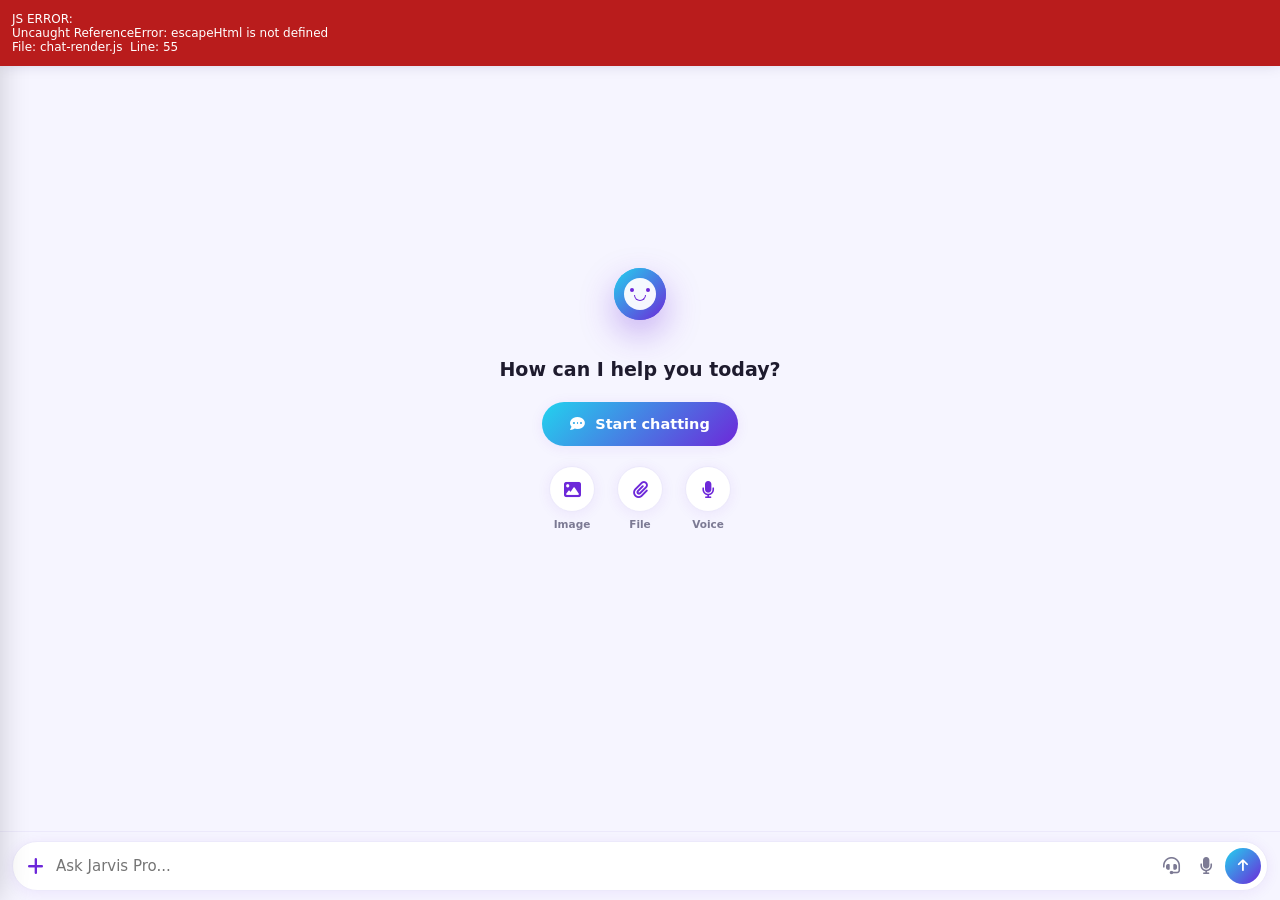
==== commit 31be536d: "index.html" ====
--- a/index.html
+++ b/index.html
@@ -25,6 +25,15 @@
 <script src="https://cdnjs.cloudflare.com/ajax/libs/jspdf/2.5.1/jspdf.umd.min.js"></script>
 </head>
 <body>
+<script>
+window.onerror = function(msg, url, line, col, err){
+  var box = document.createElement('div');
+  box.style.cssText = 'position:fixed;top:0;left:0;right:0;background:#b91c1c;color:#fff;font-size:12px;padding:12px;z-index:99999;white-space:pre-wrap;word-break:break-word;';
+  var fileName = (url||'').split('/').pop();
+  box.innerText = 'JS ERROR:\n' + msg + '\nFile: ' + fileName + '  Line: ' + line;
+  document.body.appendChild(box);
+};
+</script>
 
 <div class="offline-banner" id="offlineBanner"><i class="fa-solid fa-wifi"></i> You're offline — replies will resume once reconnected</div>
 
--- a/css/styles.css
+++ b/css/styles.css
@@ -0,0 +1,241 @@
+:root{
+  --bg-main:#f6f5ff; --card-white:#ffffff; --text-dark:#1e1b2e; --text-muted:#7c7a94;
+  --accent:#6d28d9; --accent-2:#22d3ee; --border-line:#ece9fb; --danger:#ef4444;
+  --success:#10b981; --user-bubble:#6d28d9; --user-text:#ffffff;
+  --ai-bubble:#ffffff; --shadow:0 2px 14px rgba(109,40,217,0.08);
+}
+body.dark{
+  --bg-main:#0b1220; --card-white:#141b2d; --text-dark:#e2e8f0; --text-muted:#8b98ac;
+  --accent:#a78bfa; --accent-2:#22d3ee; --border-line:#243049; --danger:#f87171;
+  --success:#34d399; --user-bubble:#7c3aed; --user-text:#f5f3ff;
+  --ai-bubble:#141b2d; --shadow:0 4px 18px rgba(0,0,0,0.35);
+}
+*{box-sizing:border-box;margin:0;padding:0;font-family:'Segoe UI',system-ui,sans-serif;-webkit-tap-highlight-color:transparent;}
+html,body{overscroll-behavior:none;touch-action:manipulation;}
+body{-webkit-user-select:none;user-select:none;}
+input,textarea,.msg,.policy-card{-webkit-user-select:text;user-select:text;}
+body{background:var(--bg-main);color:var(--text-dark);height:100svh;min-height:100svh;display:flex;flex-direction:column;overflow:hidden;transition:background .25s ease,color .25s ease;}
+
+.offline-banner{display:none;background:var(--danger);color:#fff;text-align:center;font-size:12px;font-weight:700;padding:6px;flex-shrink:0;}
+.offline-banner.show{display:block;}
+
+.app-header{display:flex;align-items:center;justify-content:space-between;padding:0 14px;background:linear-gradient(120deg,#1e1145,#3a1d78 55%,#4c1d95);border-bottom:none;height:56px;flex-shrink:0;box-shadow:0 4px 18px rgba(30,10,70,0.28);z-index:100;position:relative;}
+body.dark .app-header{background:linear-gradient(120deg,#05070f,#0f1730 55%,#161e3a);}
+.brand{display:flex;align-items:center;gap:9px;font-weight:800;font-size:16.5px;letter-spacing:-0.3px;color:#fff;min-width:0;}
+.brand span{white-space:nowrap;overflow:hidden;text-overflow:ellipsis;}
+.brand-icon{width:30px;height:30px;border-radius:9px;background:rgba(255,255,255,0.14);display:flex;align-items:center;justify-content:center;color:#fff;font-size:14px;flex-shrink:0;}
+.menu-trigger{font-size:17px;cursor:pointer;padding:6px;color:#fff;flex-shrink:0;}
+.header-back-btn{font-size:16px;cursor:pointer;padding:6px 8px 6px 2px;color:#fff;flex-shrink:0;display:none;}
+.header-back-btn.show{display:block;}
+.header-actions{display:flex;align-items:center;gap:6px;flex-shrink:0;}
+.header-icon-btn{width:32px;height:32px;border-radius:50%;display:flex;align-items:center;justify-content:center;color:#fff;cursor:pointer;font-size:14px;border:1px solid rgba(255,255,255,0.22);background:rgba(255,255,255,0.08);}
+.header-icon-btn:active{transform:scale(0.94);}
+.new-chat-header-btn{background:rgba(255,255,255,0.16);color:#fff;border:1px solid rgba(255,255,255,0.28);padding:7px 13px;border-radius:20px;font-size:12.5px;font-weight:700;cursor:pointer;display:flex;align-items:center;gap:6px;}
+
+.sidebar{position:fixed;top:0;left:-290px;width:280px;height:100%;background:var(--card-white);z-index:3000;box-shadow:8px 0 30px rgba(0,0,0,0.2);transition:left .3s cubic-bezier(.4,0,.2,1);padding:20px;display:flex;flex-direction:column;gap:4px;color:var(--text-dark);}
+.sidebar.open{left:0;}
+.sidebar-overlay{display:none;position:fixed;inset:0;background:rgba(0,0,0,0.45);z-index:2500;backdrop-filter:blur(2px);}
+.sidebar-overlay.open{display:block;}
+.sb-title{font-size:10.5px;font-weight:800;color:var(--text-muted);text-transform:uppercase;margin-top:14px;margin-bottom:4px;letter-spacing:0.6px;}
+.sidebar-item{padding:11px 12px;display:flex;align-items:center;gap:12px;font-size:14px;font-weight:600;cursor:pointer;border-radius:10px;color:var(--text-dark);}
+.sidebar-item:active{background:var(--bg-main);}
+
+.main-content{flex:1;overflow-y:auto;padding:18px 16px 10px 16px;-webkit-overflow-scrolling:touch;}
+.app-tab{display:none;width:100%;}
+
+.welcome-section{text-align:center;margin-bottom:4px;font-size:21px;font-weight:800;letter-spacing:-0.4px;}
+.welcome-sub{text-align:center;font-size:12.5px;color:var(--text-muted);margin-bottom:16px;}
+.orb-container{display:flex;justify-content:center;margin-bottom:20px;}
+.ai-orb{width:96px;height:96px;border-radius:50%;background:linear-gradient(135deg,var(--accent-2),var(--accent));box-shadow:0 14px 34px rgba(109,40,217,0.35);position:relative;display:flex;align-items:center;justify-content:center;}
+.ai-orb::after{content:"";position:absolute;inset:0;border-radius:50%;background:linear-gradient(135deg,var(--accent-2),var(--accent));animation:pulse 2.4s ease-in-out infinite;}
+.ai-orb-face{position:relative;z-index:2;width:56px;height:56px;border-radius:50%;background:rgba(255,255,255,0.95);display:flex;flex-direction:column;align-items:center;justify-content:center;gap:6px;}
+.ai-orb-eyes{display:flex;gap:12px;}
+.ai-orb-eyes span{width:7px;height:7px;border-radius:50%;background:var(--accent);}
+.ai-orb-smile{width:20px;height:10px;border-radius:0 0 20px 20px;border:2.5px solid var(--accent);border-top:none;}
+@keyframes pulse{0%{box-shadow:0 0 0 0 rgba(109,40,217,0.35);}70%{box-shadow:0 0 0 20px rgba(109,40,217,0);}100%{box-shadow:0 0 0 0 rgba(109,40,217,0);}}
+
+.home-search-row{display:flex;align-items:center;gap:8px;background:var(--card-white);border:1px solid var(--border-line);border-radius:26px;padding:6px 8px 6px 18px;box-shadow:var(--shadow);margin-bottom:22px;}
+.home-search-row input{flex:1;border:none;outline:none;background:transparent;font-size:14.5px;color:var(--text-dark);height:38px;}
+.home-search-mic{width:36px;height:36px;border-radius:50%;background:linear-gradient(135deg,var(--accent-2),var(--accent));color:#fff;display:flex;align-items:center;justify-content:center;border:none;flex-shrink:0;}
+
+/* ===== CHATGPT-STYLE HOME ===== */
+.chatgpt-home-wrap{display:flex;flex-direction:column;align-items:center;justify-content:center;min-height:calc(100dvh - 260px);padding-top:10px;}
+.chatgpt-home-wrap .ai-orb{width:52px;height:52px;margin-bottom:18px;}
+.chatgpt-home-wrap .ai-orb-face{width:32px;height:32px;gap:3px;}
+.chatgpt-home-wrap .ai-orb-eyes span{width:4px;height:4px;}
+.chatgpt-home-wrap .ai-orb-smile{width:12px;height:6px;border-width:1.5px;}
+.chatgpt-headline{font-size:19px;font-weight:700;color:var(--text-dark);text-align:center;margin-bottom:22px;}
+.chatgpt-start-btn{background:linear-gradient(135deg,var(--accent-2),var(--accent));color:#fff;border:none;border-radius:24px;padding:14px 28px;font-size:14.5px;font-weight:700;box-shadow:var(--shadow);display:flex;align-items:center;gap:10px;margin-bottom:20px;}
+.chatgpt-home-quick-icons{display:flex;gap:22px;}
+.chatgpt-quick-icon{display:flex;flex-direction:column;align-items:center;gap:6px;color:var(--text-muted);font-size:10.5px;font-weight:700;}
+.chatgpt-quick-icon i{width:46px;height:46px;border-radius:50%;background:var(--card-white);border:1px solid var(--border-line);display:flex;align-items:center;justify-content:center;font-size:17px;color:var(--accent);box-shadow:var(--shadow);}
+.chatgpt-home-icons{display:flex;align-items:center;gap:18px;}
+.chatgpt-home-icons i{color:var(--text-muted);font-size:16px;cursor:pointer;}
+.chatgpt-home-mic{margin-left:auto;width:34px;height:34px;border-radius:50%;background:var(--text-dark);color:#fff;display:flex;align-items:center;justify-content:center;font-size:14px;}
+.chatgpt-suggest-grid{display:grid;grid-template-columns:1fr 1fr;gap:10px;width:100%;}
+.chatgpt-suggest-card{background:var(--card-white);border:1px solid var(--border-line);border-radius:14px;padding:13px;display:flex;flex-direction:column;gap:8px;box-shadow:var(--shadow);cursor:pointer;}
+.chatgpt-suggest-card i{font-size:17px;}
+.chatgpt-suggest-card b{font-size:12.5px;display:block;color:var(--text-dark);}
+.chatgpt-suggest-card span{font-size:10.5px;color:var(--text-muted);display:block;margin-top:2px;}
+.chatgpt-chip-row{display:flex;gap:8px;justify-content:center;flex-wrap:wrap;}
+.chatgpt-chip{background:var(--card-white);border:1px solid var(--border-line);border-radius:20px;padding:9px 16px;font-size:12.5px;font-weight:700;color:var(--text-dark);display:flex;align-items:center;gap:7px;box-shadow:var(--shadow);cursor:pointer;}
+.chatgpt-chip i{font-size:12px;color:var(--accent);}
+.image-gen-hint-row{display:flex;align-items:center;gap:10px;background:var(--card-white);border:1px solid var(--border-line);border-radius:14px;padding:10px 14px;margin-bottom:8px;box-shadow:var(--shadow);}
+.image-gen-hint-row i.fa-wand-magic-sparkles{color:var(--accent);font-size:16px;}
+.image-gen-hint-row span{flex:1;font-size:11.5px;color:var(--text-muted);font-weight:600;}
+.image-gen-hint-remove{color:var(--text-muted);font-size:16px;padding:6px;}
+
+.grid-sections-container{display:flex;flex-direction:column;gap:16px;}
+.grid-title{font-size:12px;font-weight:800;color:var(--text-muted);text-transform:uppercase;letter-spacing:0.5px;}
+.grid-actions{display:grid;grid-template-columns:repeat(2,1fr);gap:10px;}
+.action-card{background:var(--card-white);border:1px solid var(--border-line);padding:15px;border-radius:16px;cursor:pointer;box-shadow:var(--shadow);transition:transform .15s ease;}
+.action-card:active{transform:scale(0.97);}
+.action-card i{font-size:20px;margin-bottom:8px;display:block;}
+.action-card h5{font-size:13.5px;font-weight:700;margin-bottom:3px;}
+.action-card p{font-size:11px;color:var(--text-muted);font-weight:500;}
+
+.chat-box{display:flex;flex-direction:column;gap:14px;width:100%;padding-bottom:6px;}
+.msg-row{display:flex;flex-direction:column;width:100%;}
+.msg-row.user{align-items:flex-end;}
+.msg-row.ai{align-items:flex-start;}
+.msg{width:100%;padding:0;font-size:15.5px;line-height:1.7;word-wrap:break-word;overflow-wrap:break-word;}
+.msg.user{background:var(--user-bubble);color:var(--user-text);border-radius:18px;border-bottom-right-radius:5px;font-weight:500;padding:12px 16px;box-shadow:var(--shadow);width:auto;max-width:88%;}
+.msg-row.user{align-items:flex-end;}
+.msg.ai{background:transparent;border:none;box-shadow:none;padding:2px 0 8px 0;color:var(--text-dark);}
+.msg-sender{font-size:11px;font-weight:800;color:var(--text-muted);margin-bottom:4px;display:flex;align-items:center;gap:6px;}
+.msg.ai img{max-width:100%;border-radius:10px;margin-top:8px;display:block;}
+.msg pre{background:#0d1117;border-radius:10px;padding:12px;overflow-x:auto;margin:8px 0;font-size:13px;}
+.msg code{font-family:'Consolas',monospace;}
+.msg p{margin-bottom:6px;}
+.msg ul,.msg ol{margin:6px 0 6px 20px;}
+.msg-tools{display:flex;gap:16px;margin-top:8px;padding-top:0;align-items:center;}
+.msg-tool-btn{font-size:14px;color:var(--text-muted);cursor:pointer;}
+.msg-tool-btn.active{color:var(--accent);}
+.msg-tool-btn:active{color:var(--accent);}
+.typing-dots{display:inline-flex;gap:3px;align-items:center;}
+.typing-dots span{width:6px;height:6px;border-radius:50%;background:var(--text-muted);animation:blink 1.2s infinite ease-in-out;}
+.typing-dots span:nth-child(2){animation-delay:0.2s;}
+.typing-dots span:nth-child(3){animation-delay:0.4s;}
+@keyframes blink{0%,80%,100%{opacity:0.25;}40%{opacity:1;}}
+
+.tool-box{background:var(--card-white);padding:18px;border-radius:16px;border:1px solid var(--border-line);box-shadow:var(--shadow);margin-bottom:14px;}
+.tool-box h3{font-size:15px;font-weight:800;margin-bottom:12px;display:flex;align-items:center;gap:8px;}
+.tool-box .desc{font-size:12.5px;color:var(--text-muted);margin-bottom:12px;line-height:1.5;}
+.auth-input{width:100%;padding:12px 14px;margin-bottom:10px;border:1px solid var(--border-line);border-radius:10px;outline:none;font-size:14px;background:var(--bg-main);color:var(--text-dark);}
+.btn-prime{width:100%;padding:12px;background:linear-gradient(135deg,var(--accent-2),var(--accent));color:#fff;border:none;border-radius:10px;font-weight:700;cursor:pointer;font-size:14px;}
+.btn-ghost{width:100%;padding:12px;background:transparent;color:var(--accent);border:1.5px solid var(--border-line);border-radius:10px;font-weight:700;cursor:pointer;font-size:14px;margin-top:8px;}
+.auth-toggle-row{display:flex;justify-content:center;gap:6px;font-size:12.5px;color:var(--text-muted);margin-top:10px;}
+.auth-toggle-link{color:var(--accent);font-weight:700;cursor:pointer;}
+
+.history-search{width:100%;padding:11px 14px;border:1px solid var(--border-line);border-radius:12px;margin-bottom:14px;font-size:14px;background:var(--card-white);color:var(--text-dark);outline:none;}
+.history-item{background:var(--card-white);border:1px solid var(--border-line);padding:13px 14px;border-radius:12px;margin-bottom:9px;display:flex;justify-content:space-between;align-items:center;cursor:pointer;box-shadow:var(--shadow);}
+.history-item .del-btn{color:var(--danger);padding:6px;font-size:14px;}
+.history-item .pin-btn{padding:6px;font-size:14px;color:var(--text-muted);}
+.history-item .pin-btn.pinned{color:#f59e0b;}
+.empty-note{color:var(--text-muted);font-size:13px;text-align:center;padding:34px 10px;}
+
+.setting-row{display:flex;align-items:center;justify-content:space-between;padding:12px 0;border-bottom:1px solid var(--border-line);}
+.setting-row:last-child{border-bottom:none;}
+.setting-label{font-size:13.5px;font-weight:600;}
+.setting-sub{font-size:11px;color:var(--text-muted);margin-top:2px;}
+.switch{position:relative;width:44px;height:24px;flex-shrink:0;}
+.switch input{opacity:0;width:0;height:0;}
+.slider-toggle{position:absolute;cursor:pointer;inset:0;background:var(--border-line);border-radius:24px;transition:.2s;}
+.slider-toggle::before{content:"";position:absolute;width:18px;height:18px;left:3px;bottom:3px;background:#fff;border-radius:50%;transition:.2s;}
+input:checked + .slider-toggle{background:var(--accent);}
+input:checked + .slider-toggle::before{transform:translateX(20px);}
+.select-input{padding:8px 10px;border-radius:8px;border:1px solid var(--border-line);background:var(--bg-main);color:var(--text-dark);font-size:13px;font-weight:600;}
+.textarea-input{width:100%;min-height:70px;padding:12px;border:1px solid var(--border-line);border-radius:10px;background:var(--bg-main);color:var(--text-dark);font-size:13.5px;resize:vertical;outline:none;}
+.stat-grid{display:grid;grid-template-columns:1fr 1fr;gap:10px;margin-top:8px;}
+.stat-box{background:var(--bg-main);border-radius:12px;padding:14px;text-align:center;}
+.stat-num{font-size:22px;font-weight:800;color:var(--accent);}
+.stat-label{font-size:10.5px;color:var(--text-muted);font-weight:700;text-transform:uppercase;margin-top:2px;}
+
+.controls-container{background:var(--bg-main);border-top:1px solid var(--border-line);padding:9px 12px;flex-shrink:0;position:relative;}
+.pending-image-row{display:flex;align-items:center;gap:10px;background:var(--card-white);border:1px solid var(--border-line);border-radius:14px;padding:8px 10px;margin-bottom:8px;box-shadow:var(--shadow);}
+.pending-image-row img{width:44px;height:44px;border-radius:8px;object-fit:cover;flex-shrink:0;}
+.pending-image-hint{flex:1;font-size:11.5px;color:var(--text-muted);font-weight:600;}
+.pending-image-remove{color:var(--text-muted);font-size:16px;padding:6px;}
+.chatgpt-input-row{display:flex;align-items:center;gap:4px;background:var(--card-white);border:1px solid var(--border-line);border-radius:26px;padding:4px 6px;box-shadow:var(--shadow);}
+.chatgpt-input-row input{flex-grow:1;background:transparent;border:none;outline:none;font-size:15px;color:var(--text-dark);height:40px;font-weight:500;min-width:0;}
+.icon-btn{font-size:17px;color:var(--text-muted);cursor:pointer;padding:8px;border:none;background:none;flex-shrink:0;}
+.icon-btn.mic-active{color:var(--danger);}
+.chatgpt-wave-btn{width:36px;height:36px;background:linear-gradient(135deg,var(--accent-2),var(--accent));color:#fff;border-radius:50%;display:flex;justify-content:center;align-items:center;border:none;cursor:pointer;flex-shrink:0;}
+
+.plus-btn{transition:transform .2s ease;color:var(--accent);font-size:19px;}
+.plus-btn.open{transform:rotate(45deg);color:var(--danger);}
+.attachment-menu{display:none;position:absolute;bottom:58px;left:14px;background:var(--card-white);border:1px solid var(--border-line);border-radius:14px;padding:5px;box-shadow:0 10px 30px rgba(0,0,0,0.18);flex-direction:column;gap:1px;z-index:1600;min-width:168px;}
+.attach-item{display:flex;align-items:center;gap:10px;padding:9px 11px;font-size:12.5px;font-weight:600;color:var(--text-dark);cursor:pointer;border-radius:9px;}
+.attach-item:active{background:var(--bg-main);}
+.export-menu{display:none;position:absolute;top:52px;right:14px;background:var(--card-white);border:1px solid var(--border-line);border-radius:14px;padding:8px;box-shadow:0 10px 30px rgba(0,0,0,0.18);flex-direction:column;gap:2px;z-index:1600;min-width:170px;}
+.export-menu.show{display:flex;}
+
+.bottom-nav{width:100%;height:60px;background:var(--card-white);border-top:1px solid var(--border-line);display:flex;justify-content:space-around;align-items:center;flex-shrink:0;}
+.nav-item{display:flex;flex-direction:column;align-items:center;gap:2px;color:var(--text-muted);cursor:pointer;font-size:10.5px;width:20%;text-align:center;font-weight:700;}
+.nav-item i{font-size:17px;margin-bottom:1px;}
+.nav-item.active{color:var(--accent);}
+
+.toast{position:fixed;bottom:88px;left:50%;transform:translateX(-50%) translateY(20px);background:#0f172a;color:#fff;padding:10px 18px;border-radius:20px;font-size:13px;font-weight:600;z-index:5000;opacity:0;transition:all .25s ease;pointer-events:none;max-width:85%;text-align:center;}
+.toast.show{opacity:1;transform:translateX(-50%) translateY(0);}
+
+.onetap-overlay{display:none;position:fixed;inset:0;background:rgba(15,23,42,0.5);z-index:6000;justify-content:center;align-items:center;padding:20px;}
+.onetap-overlay.show{display:flex;}
+.onetap-card{background:var(--card-white);width:100%;max-width:340px;border-radius:20px;box-shadow:0 20px 50px rgba(0,0,0,0.3);overflow:hidden;animation:onetapPop .25s ease;max-height:85vh;overflow-y:auto;}
+@keyframes onetapPop{from{transform:translateY(12px) scale(.96);opacity:0;}to{transform:translateY(0) scale(1);opacity:1;}}
+.onetap-header{display:flex;align-items:center;gap:10px;padding:18px 20px 8px 20px;}
+.onetap-header i.fa-robot{color:var(--accent);font-size:19px;}
+.onetap-header span{font-weight:800;font-size:14.5px;}
+.onetap-close{margin-left:auto;color:var(--text-muted);cursor:pointer;font-size:16px;padding:4px;}
+.onetap-title{font-size:17px;font-weight:800;padding:4px 20px 2px 20px;}
+.onetap-sub{font-size:12px;color:var(--text-muted);padding:0 20px 14px 20px;}
+.onetap-account-row{display:flex;align-items:center;gap:12px;padding:12px 20px;cursor:pointer;border-top:1px solid var(--border-line);}
+.onetap-account-row:active{background:var(--bg-main);}
+.onetap-avatar{width:40px;height:40px;border-radius:50%;display:flex;align-items:center;justify-content:center;color:#fff;font-weight:700;font-size:16px;flex-shrink:0;}
+.onetap-account-info{flex:1;min-width:0;}
+.onetap-account-name{font-size:13.5px;font-weight:700;white-space:nowrap;overflow:hidden;text-overflow:ellipsis;}
+.onetap-account-email{font-size:11.5px;color:var(--text-muted);white-space:nowrap;overflow:hidden;text-overflow:ellipsis;}
+.onetap-chevron{color:var(--text-muted);font-size:12px;}
+.onetap-remove{color:var(--text-muted);font-size:12px;padding:6px;}
+.onetap-add-row{display:flex;align-items:center;gap:12px;padding:14px 20px;cursor:pointer;border-top:1px solid var(--border-line);color:var(--accent);font-weight:700;font-size:13.5px;}
+.onetap-add-icon{width:40px;height:40px;border-radius:50%;border:1.5px dashed var(--border-line);display:flex;align-items:center;justify-content:center;color:var(--accent);flex-shrink:0;}
+.onetap-footer{padding:10px 20px 18px 20px;font-size:10.5px;color:var(--text-muted);text-align:center;}
+.google-btn-wrap{display:flex;justify-content:center;padding:14px 20px 4px 20px;}
+.or-divider{display:flex;align-items:center;gap:10px;padding:10px 20px;color:var(--text-muted);font-size:11.5px;}
+.or-divider::before,.or-divider::after{content:"";flex:1;height:1px;background:var(--border-line);}
+.gsi-note{font-size:10.5px;color:var(--text-muted);text-align:center;padding:0 20px 10px 20px;}
+
+/* ===== VOICE CHAT MODE ===== */
+.voice-overlay{display:none;position:fixed;inset:0;background:linear-gradient(160deg,#0b1220,#0f1b30);z-index:7000;flex-direction:column;align-items:center;justify-content:space-between;padding:40px 24px;}
+.voice-overlay.show{display:flex;}
+.voice-close{position:absolute;top:20px;right:20px;color:#fff;font-size:22px;padding:8px;opacity:.8;}
+.voice-orb-big{width:150px;height:150px;border-radius:50%;background:linear-gradient(135deg,#38bdf8,#0284c7);box-shadow:0 0 60px rgba(56,189,248,0.5);margin-top:60px;transition:transform .2s ease;}
+.voice-orb-big.listening{animation:voicePulse 1.2s ease-in-out infinite;}
+.voice-orb-big.speaking{animation:voiceSpeak 0.6s ease-in-out infinite;}
+@keyframes voicePulse{0%,100%{transform:scale(1);box-shadow:0 0 60px rgba(56,189,248,0.5);}50%{transform:scale(1.08);box-shadow:0 0 90px rgba(56,189,248,0.75);}}
+@keyframes voiceSpeak{0%,100%{transform:scale(1);}50%{transform:scale(1.04);}}
+.voice-status{color:#fff;font-size:15px;font-weight:600;margin-top:28px;text-align:center;opacity:.9;}
+.voice-transcript{color:#cbd5e1;font-size:13.5px;text-align:center;margin-top:14px;max-height:120px;overflow-y:auto;padding:0 10px;line-height:1.6;}
+.voice-stop-btn{width:64px;height:64px;border-radius:50%;background:var(--danger);color:#fff;font-size:22px;display:flex;align-items:center;justify-content:center;border:none;margin-bottom:20px;box-shadow:0 8px 20px rgba(239,68,68,0.4);}
+
+/* ===== FULL-WIDTH TYPING INDICATOR ===== */
+.shimmer-bar{width:100%;height:14px;border-radius:7px;background:linear-gradient(90deg,var(--border-line) 25%,var(--bg-main) 50%,var(--border-line) 75%);background-size:200% 100%;animation:shimmerMove 1.4s ease-in-out infinite;margin-bottom:8px;}
+.shimmer-bar:last-child{width:60%;margin-bottom:0;}
+@keyframes shimmerMove{0%{background-position:200% 0;}100%{background-position:-200% 0;}}
+
+/* ===== IMAGE MESSAGE ACTIONS ===== */
+.msg-img-wrap{position:relative;}
+.msg-img-wrap img{max-width:220px;width:100%;max-height:260px;object-fit:cover;border-radius:12px;margin-top:8px;display:block;cursor:zoom-in;}
+
+/* ===== PRIVACY POLICY MODAL ===== */
+.policy-overlay{display:none;position:fixed;inset:0;background:rgba(15,23,42,0.5);z-index:6500;justify-content:center;align-items:flex-end;}
+.policy-overlay.show{display:flex;}
+.policy-card{background:var(--card-white);width:100%;max-height:80vh;border-radius:20px 20px 0 0;overflow-y:auto;padding:20px;color:var(--text-dark);}
+.policy-card h2{font-size:17px;margin-bottom:10px;}
+.policy-card h4{font-size:13.5px;margin:14px 0 6px 0;color:var(--accent);}
+.policy-card p, .policy-card li{font-size:12.5px;color:var(--text-muted);line-height:1.6;margin-bottom:4px;}
+.policy-card ul{margin-left:18px;margin-bottom:6px;}
+.policy-close-btn{width:100%;padding:12px;background:var(--accent);color:#fff;border:none;border-radius:10px;font-weight:700;margin-top:14px;}
+
+/* ===== STOP GENERATING ===== */
+.stop-gen-row{display:flex;justify-content:center;margin-top:6px;}
+.stop-gen-btn{background:var(--card-white);border:1px solid var(--border-line);color:var(--text-dark);padding:8px 16px;border-radius:20px;font-size:12.5px;font-weight:700;display:flex;align-items:center;gap:6px;box-shadow:var(--shadow);}
